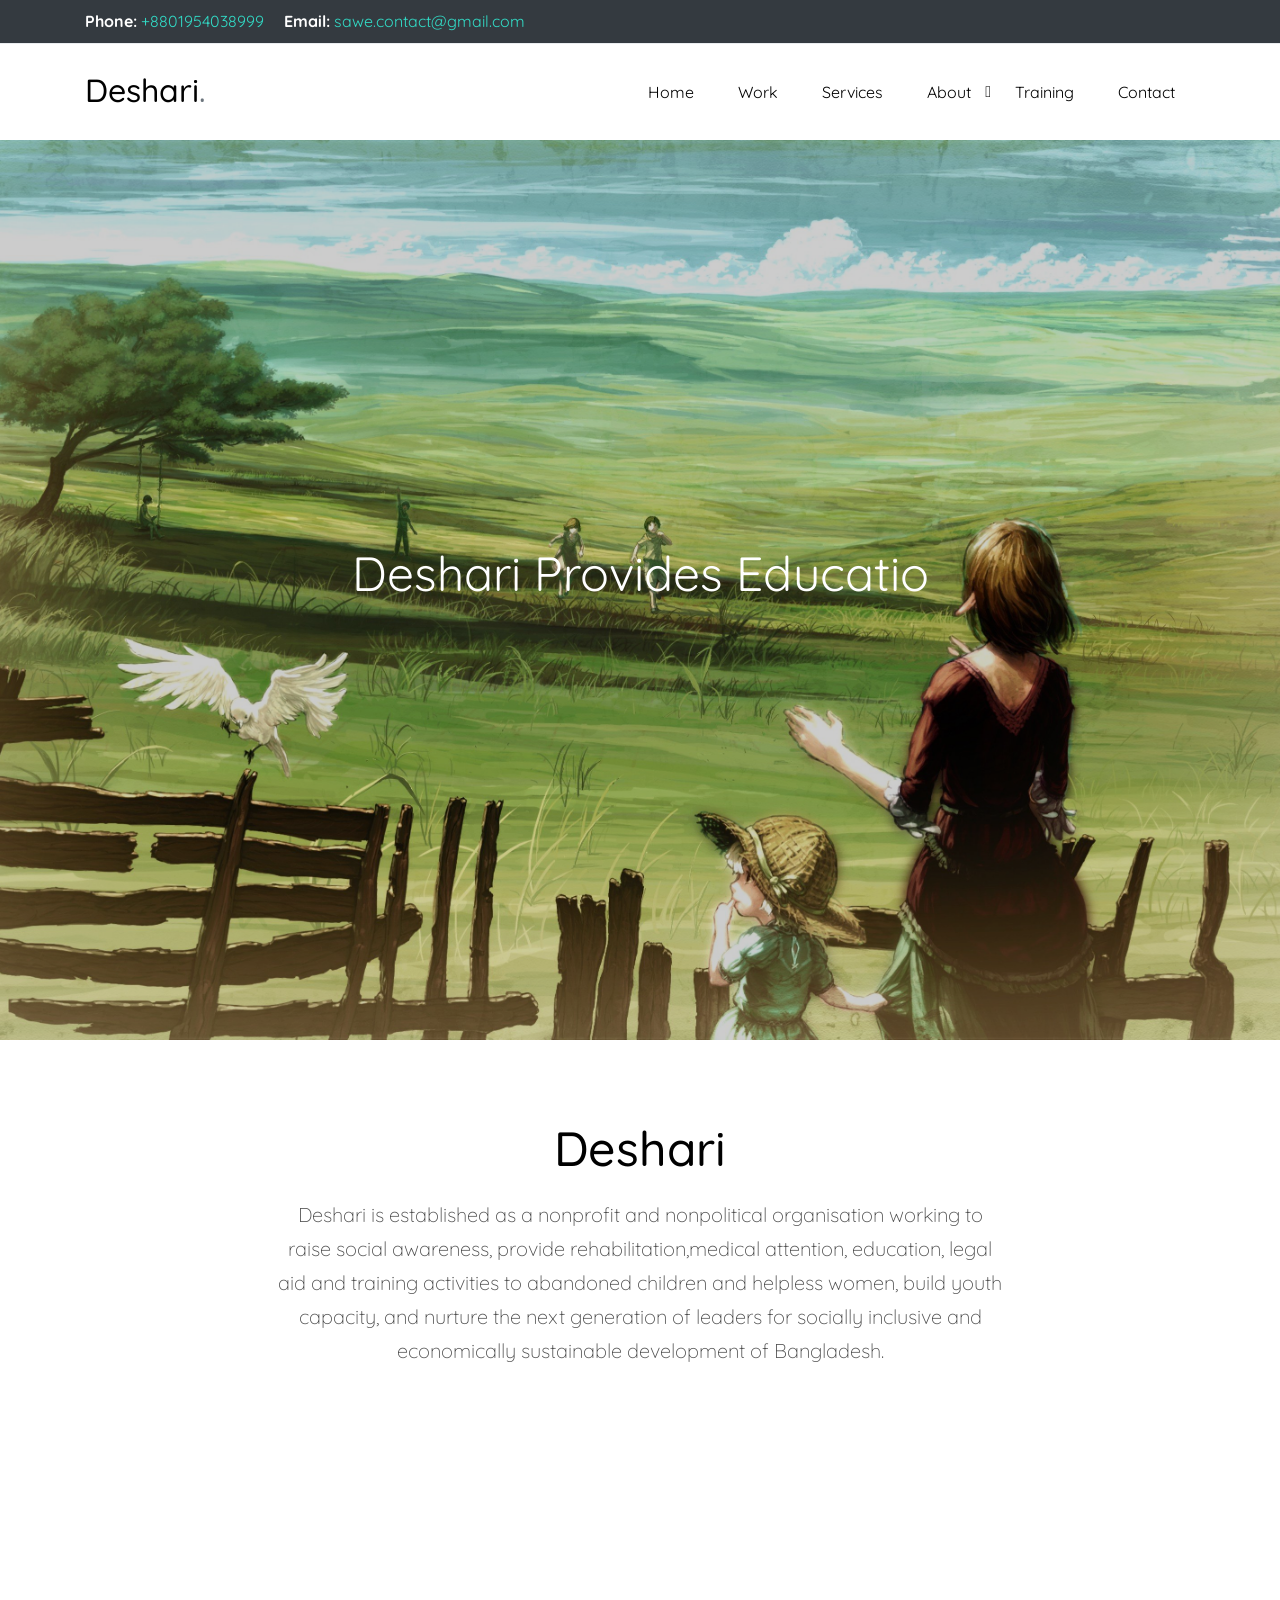
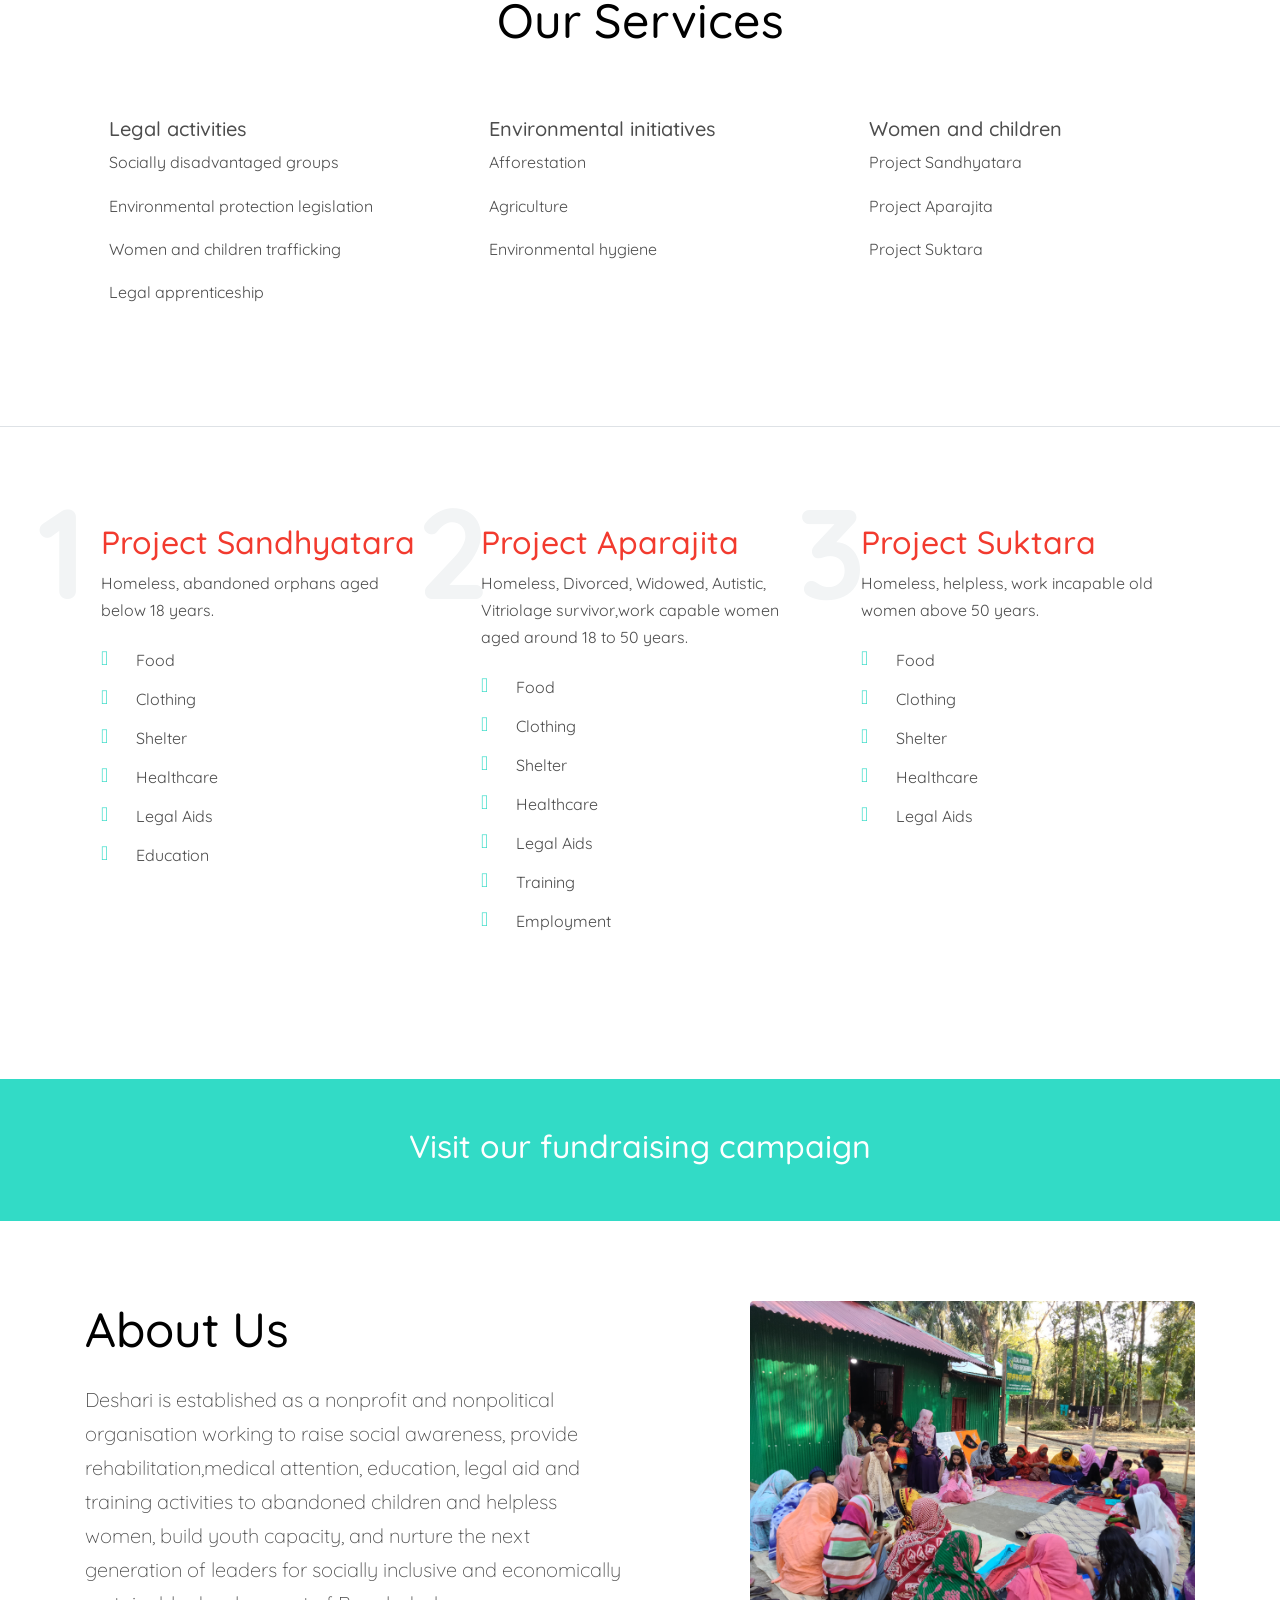
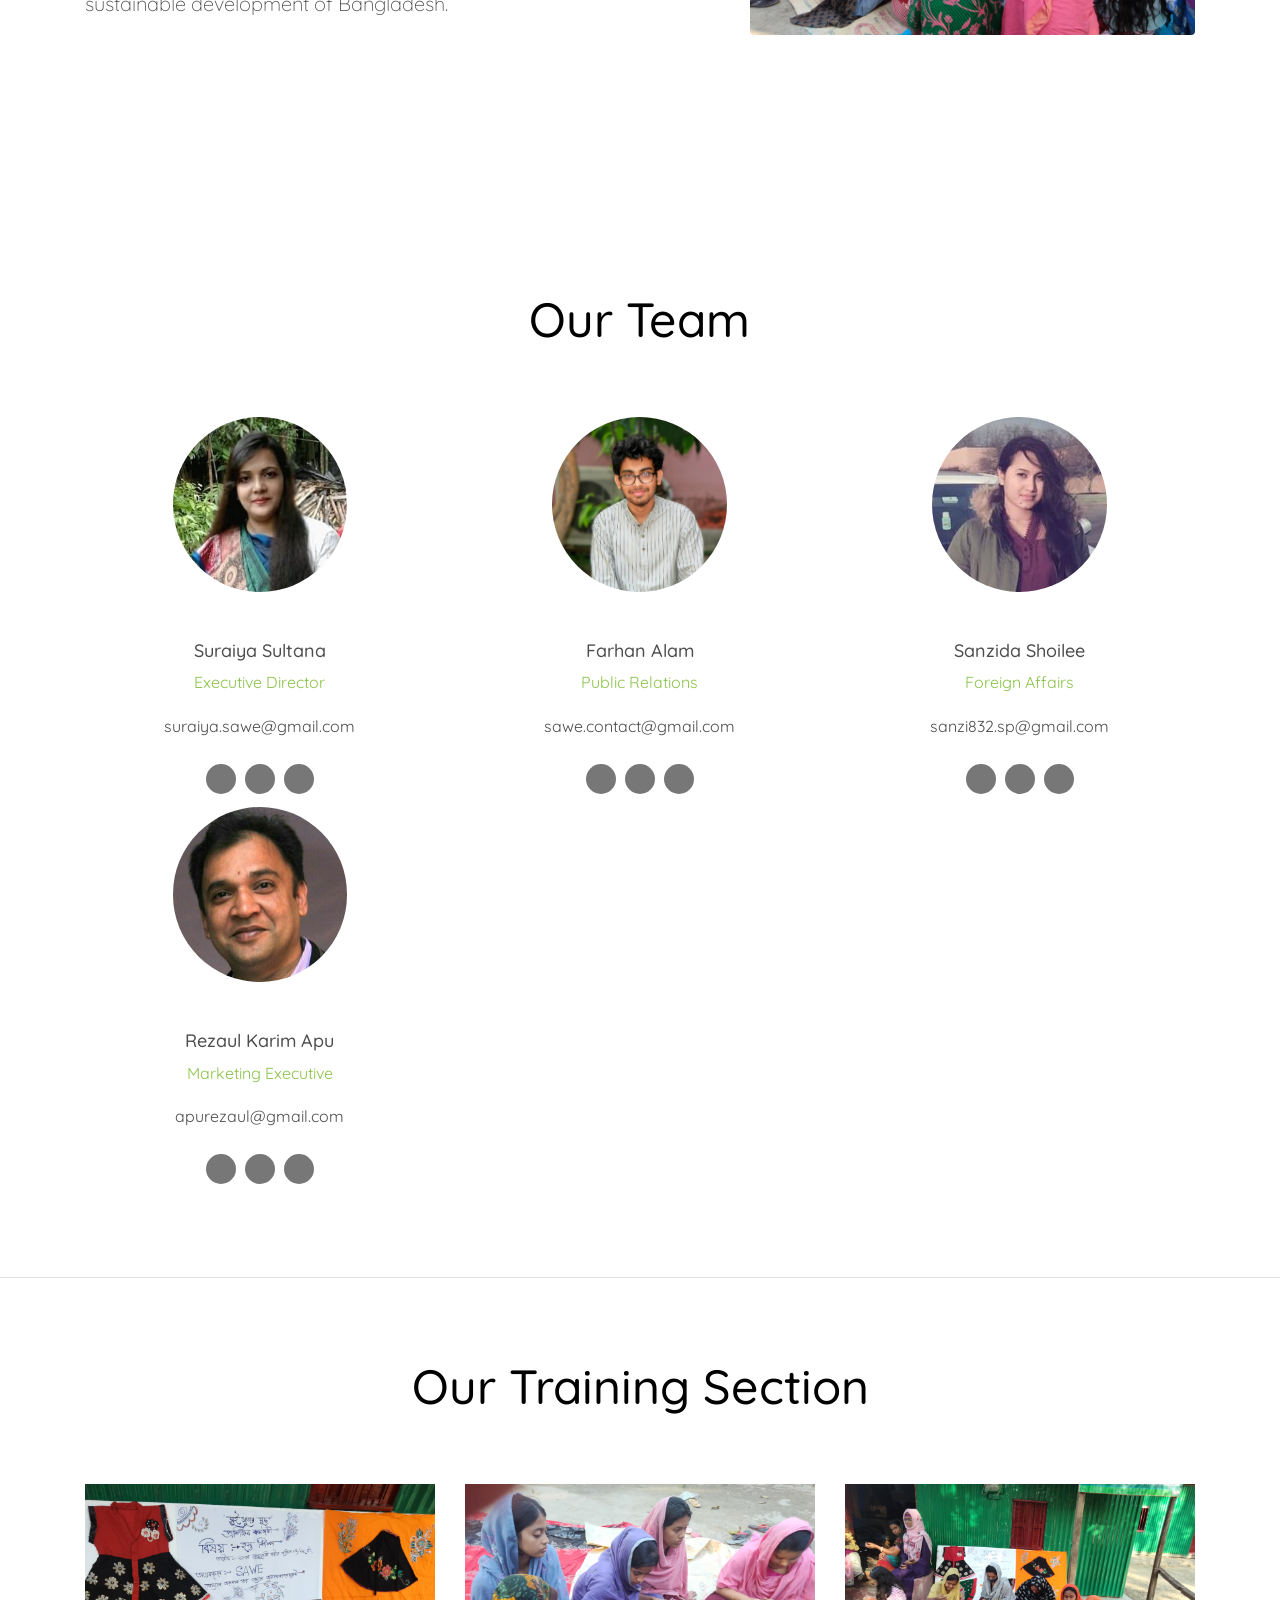
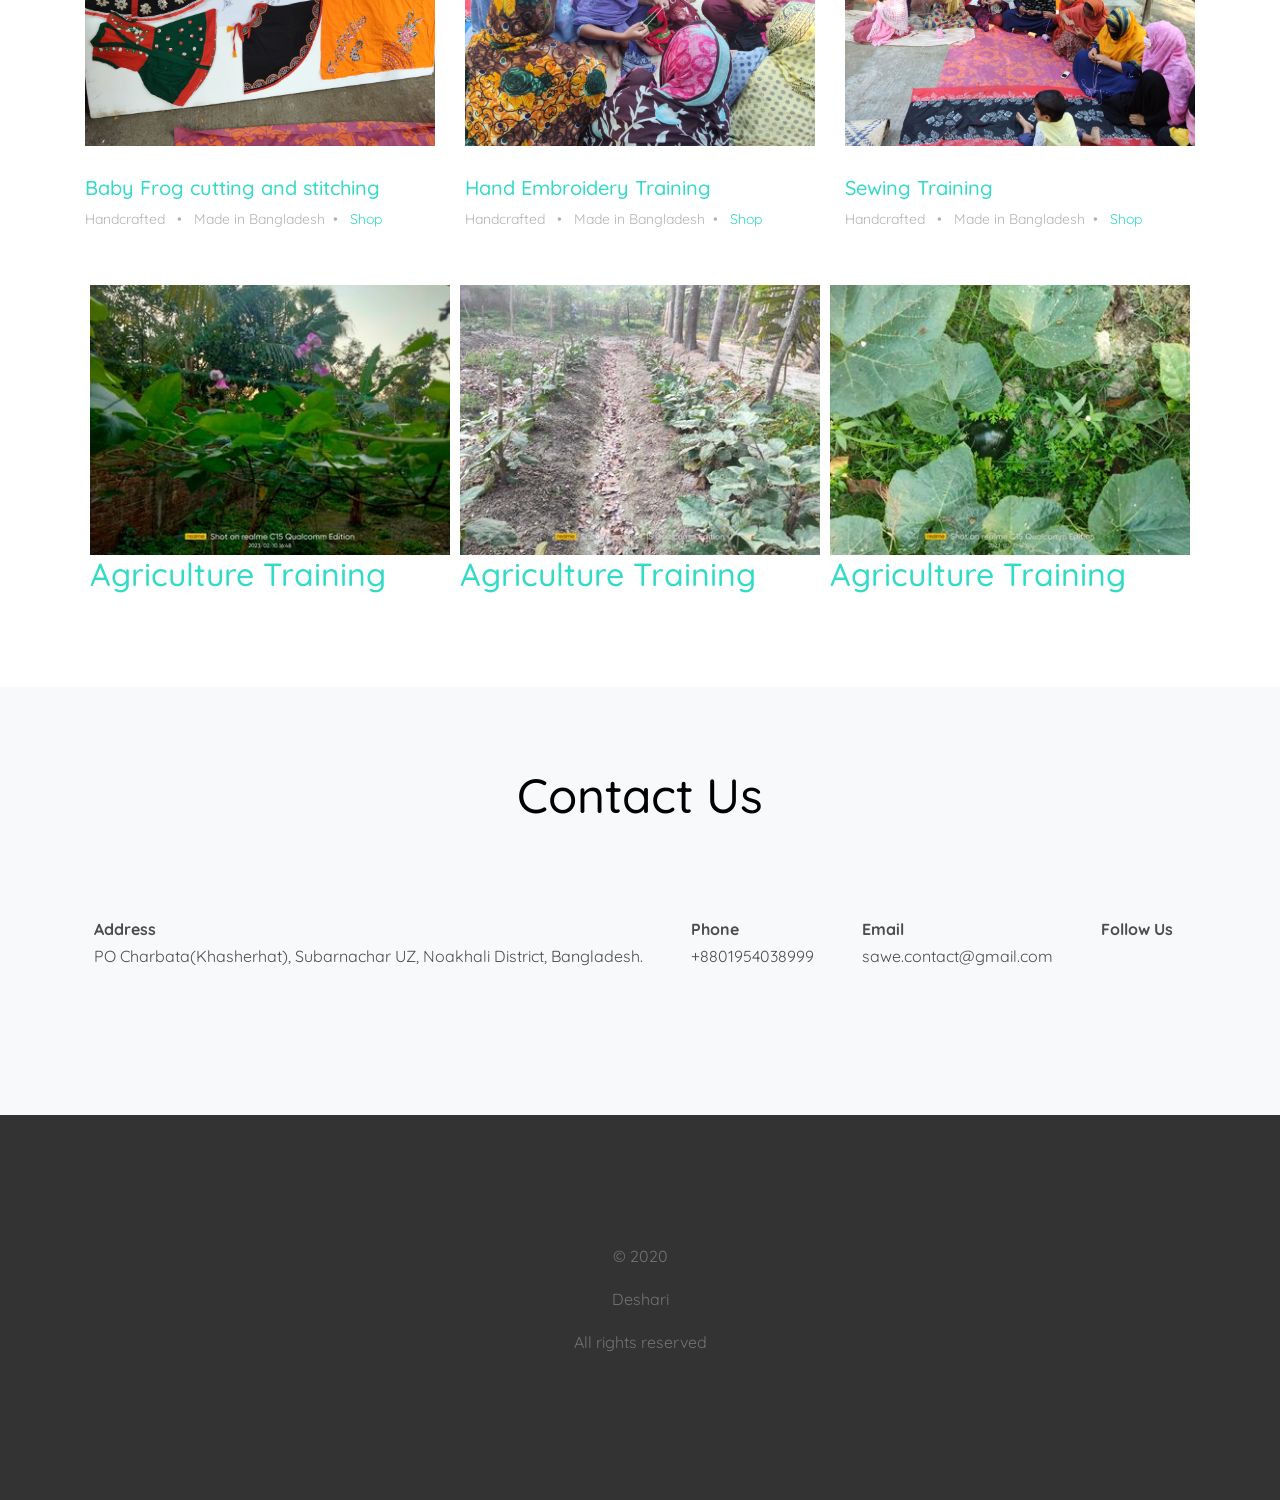
==== index.html @ 2289668e "Update index.html" ====
<!DOCTYPE html>
<html lang="en">

<head>
  <title>Deshari</title>

  <link rel="icon" href="Logo.png.jpg">


  <meta charset="utf-8">
  <meta name="viewport" content="width=device-width, initial-scale=1, shrink-to-fit=no">

  <link href="https://fonts.googleapis.com/css?family=Quicksand:300,400,500,700,900" rel="stylesheet">
  <link rel="stylesheet" href="fonts/icomoon/style.css">

  <link rel="stylesheet" href="css/bootstrap.min.css">
  <link rel="stylesheet" href="css/jquery-ui.css">
  <link rel="stylesheet" href="css/owl.carousel.min.css">
  <link rel="stylesheet" href="css/owl.theme.default.min.css">
  <link rel="stylesheet" href="css/owl.theme.default.min.css">

  <link rel="stylesheet" href="css/jquery.fancybox.min.css">

  <link rel="stylesheet" href="css/bootstrap-datepicker.css">

  <link rel="stylesheet" href="fonts/flaticon/font/flaticon.css">

  <link rel="stylesheet" href="css/aos.css">

  <link rel="stylesheet" href="css/style.css">

</head>

<body data-spy="scroll" data-target=".site-navbar-target" data-offset="300">

  <div class="site-wrap">

    <div class="site-mobile-menu site-navbar-target">
      <div class="site-mobile-menu-header">
        <div class="site-mobile-menu-close mt-3">
          <span class="icon-close2 js-menu-toggle"></span>
        </div>
      </div>
      <div class="site-mobile-menu-body"></div>
    </div>

    <div class="border-bottom top-bar py-2 bg-dark" id="home-section">
      <div class="container">
        <div class="row">
          <div class="col-md-6">
            <p class="mb-0">
              <span class="mr-3"><strong class="text-white">Phone:</strong> <a
                  href="#contact-section">+8801954038999</a></span>
              <span><strong class="text-white">Email:</strong> <a
                  href="#contact-section">sawe.contact@gmail.com</a></span>
            </p>
          </div>
          <div class="col-md-6">
            <ul class="social-media">
              <li><a href="https://www.facebook.com/sawebangladesh" class="p-2"><span class="icon-facebook"></span></a>
              </li>
              <li><a href="#" class="p-2"><span class="icon-linkedin"></span></a></li>
            </ul>
          </div>
        </div>
      </div>
    </div>

    <header class="site-navbar py-4 bg-white js-sticky-header site-navbar-target" role="banner">

      <div class="container">
        <div class="row align-items-center">

          <div class="col-11 col-xl-2">
            <h1 class="mb-0 site-logo"><a href="index.html" class="text-black h2 mb-0">Deshari<span
                  class="text-secondary">.</span> </a></h1>
          </div>
          <!-- nav bar -->

          <div class="col-12 col-md-10 d-none d-xl-block">
            <nav class="site-navigation position-relative text-right" role="navigation">

              <ul class="site-menu main-menu js-clone-nav mr-auto d-none d-lg-block">
                <li><a href="#home-section" class="nav-link">Home</a></li>
                <li><a href="#work-section" class="nav-link">Work</a></li>
                <li>
                  <a href="#services-section" class="nav-link">Services</a>
                </li>
                <li class="has-children">
                  <a href="#about-section" class="nav-link">About</a>
                  <ul class="dropdown">
                    <li><a href="#about-section">Specialties</a></li>
                    <li><a href="#team-section">Our Team</a></li>
                  </ul>
                </li>
                <li><a href="#product-section" class="nav-link">Training</a></li>
                <li><a href="#contact-section" class="nav-link">Contact</a></li>
              </ul>
            </nav>
          </div>
          <div class="d-inline-block d-xl-none ml-md-0 mr-auto py-3" style="position: relative; top: 3px;"><a href="#"
              class="site-menu-toggle js-menu-toggle text-black"><span class="icon-menu h3"></span></a></div>
        </div>
      </div>

    </header>


    <!-- cover -->
    <div class="site-blocks-cover overlay" style="background-image: url(images/hero_1.jpg);" data-aos="fade"
      data-stellar-background-ratio="0.5">
      <div class="container">
        <div class="row align-items-center justify-content-center text-center">

          <div class="col-md-12" data-aos="fade-up" data-aos-delay="400">

            <div class="row justify-content-center mb-4">
              <div class="col-md-8 text-center">
                <h1>Deshari Provides <span class="typed-words"></span></h1>
              </div>
            </div>

          </div>
        </div>
      </div>
    </div>
    <!-- work -->
    <section class="site-section" id="work-section">
      <div class="container">
        <div class="row mb-5 justify-content-center">
          <div class="col-md-8 text-center">
            <h2 class="text-black h1 site-section-heading text-center">Deshari</h2>
            <p class="lead">Deshari is established as a nonprofit and nonpolitical organisation working to raise social
              awareness, provide rehabilitation,medical attention, education, legal aid and training activities to
              abandoned children and helpless women,
              build youth capacity, and nurture the next generation of leaders for socially inclusive and
              economically sustainable development of Bangladesh.</p>
          </div>
        </div>
      </div>
    </section>

    <!-- services -->
    <section class="site-section border-bottom" id="services-section">
      <div class="container">
        <div class="row justify-content-center mb-5">
          <div class="col-md-8 text-center" data-aos="fade-up">
            <h2 class="text-black h1 site-section-heading text-center">Our Services</h2>
          </div>
        </div>
        <div class="row align-items-stretch">
          <div class="col-md-6 col-lg-4 mb-4 mb-lg-4" data-aos="fade-up">
            <div class="unit-4 d-flex">
              <div class="unit-4-icon mr-4"><span class="text-success icon-gavel"></span></div>
              <div>
                <h3>Legal activities</h3>
                <p>Socially disadvantaged groups</p>
                <p>Environmental protection legislation</p>
                <p>Women and children trafficking</p>
                <p>Legal apprenticeship</p>
              </div>
            </div>
          </div>
          <div class="col-md-6 col-lg-4 mb-4 mb-lg-4" data-aos="fade-up" data-aos-delay="100">
            <div class="unit-4 d-flex">
              <div class="unit-4-icon mr-4"><span class="text-primary icon-globe"></span></div>
              <div>
                <h3>Environmental initiatives</h3>
                <p>Afforestation</p>
                <p>Agriculture</p>
                <p>Environmental hygiene</p>
              </div>
            </div>
          </div>
          <div class="col-md-6 col-lg-4 mb-4 mb-lg-4" data-aos="fade-up" data-aos-delay="200">
            <div class="unit-4 d-flex">
              <div class="unit-4-icon mr-4"><span class="text-danger icon-female"></span></div>
              <div>
                <h3>Women and children</h3>
                <p>Project Sandhyatara</p>
                <p>Project Aparajita</p>
                <p>Project Suktara</p>
              </div>
            </div>
          </div>
        </div>
      </div>
    </section>
    <section class="site-section">
      <div class="container">
        <div class="row">
          <div class="col-md-6 col-lg-4">
            <div class="p-3 box-with-humber">
              <div class="number-behind">1</div>
              <h2 class="text-danger">Project Sandhyatara</h2>
              <p class="mb-4">Homeless, abandoned orphans aged below 18 years.</p>
              <ul class="list-unstyled ul-check primary">
                <li>Food</li>
                <li>Clothing</li>
                <li>Shelter</li>
                <li>Healthcare</li>
                <li>Legal Aids</li>
                <li>Education</li>
              </ul>
            </div>
          </div>

          <div class="col-md-6 col-lg-4">
            <div class="p-3 box-with-humber">
              <div class="number-behind">2</div>
              <h2 class="text-danger">Project Aparajita</h2>
              <p class="mb-4">Homeless, Divorced, Widowed, Autistic, Vitriolage survivor,work capable women aged around
                18 to 50 years.
              </p>
              <ul class="list-unstyled ul-check primary">
                <li>Food</li>
                <li>Clothing</li>
                <li>Shelter</li>
                <li>Healthcare</li>
                <li>Legal Aids</li>
                <li>Training</li>
                <li>Employment</li>
              </ul>
            </div>
          </div>

          <div class="col-md-6 col-lg-4">
            <div class="p-3 box-with-humber">
              <div class="number-behind">3</div>
              <h2 class="text-danger">Project Suktara</h2>
              <p class="mb-4">Homeless, helpless, work incapable old women above 50 years.</p>
              <ul class="list-unstyled ul-check primary">
                <li>Food</li>
                <li>Clothing</li>
                <li>Shelter</li>
                <li>Healthcare</li>
                <li>Legal Aids</li>
              </ul>
            </div>
          </div>
        </div>
      </div>
    </section>
    <a href="" class="bg-primary py-5 d-block">
      <div class="container">
        <div class="row justify-content-center">
          <div class="col-md10">
            <h2 class="text-white">Visit our fundraising campaign</h2>
          </div>
        </div>
      </div>
    </a>
    <div class="site-section" id="about-section">
      <div class="container">
        <div class="row mb-5">

          <div class="col-md-5 ml-auto mb-5 order-md-2" data-aos="fade">
            <img src="images/about_1.jpg" alt="Image" class="img-fluid rounded">
          </div>
          <div class="col-md-6 order-md-1" data-aos="fade">

            <div class="row">

              <div class="col-12">
                <div class="text-left pb-1">
                  <h2 class="text-black h1 site-section-heading">About Us</h2>
                </div>
              </div>
              <div class="col-12 mb-4">
                <p class="lead">Deshari is established as a nonprofit and nonpolitical organisation working to raise social
                  awareness, provide rehabilitation,medical attention, education, legal aid and training activities to
                  abandoned children and helpless women,
                  build youth capacity, and nurture the next generation of leaders for socially inclusive and
                  economically sustainable development of Bangladesh.</p>
              </div>
            </div>
          </div>
        </div>
      </div>
    </div>


    <div class="site-section border-bottom" id="team-section">
      <div class="container">
        <div class="row justify-content-center mb-5">
          <div class="col-md-7 text-center">
            <h2 class="text-black h1 site-section-heading">Our Team</h2>
          </div>
        </div>
        <div class="row">
          <div class="col-md-6 col-lg-4 mb-5 mb-lg-0" data-aos="fade" data-aos-delay="100">
            <div class="person text-center">
              <img src="images/team/suraiya.jpg" alt="Image" class="img-fluid rounded-circle w-50 mb-5">
              <h3>Suraiya Sultana</h3>
              <p class="position text-success">Executive Director</p>
              <p class="mb-4">suraiya.sawe@gmail.com</p>
              <ul class="ul-social-circle">
                <li><a href="https://www.facebook.com/suraiya.sultana.3133719/"><span
                      class="text-info icon-facebook"></span></a>
                </li>
                <li><a href="#"><span class="icon-twitter"></span></a></li>
                <li><a href="#"><span class="icon-linkedin"></span></a></li>
              </ul>
            </div>
          </div>

          <div class="col-md-6 col-lg-4 mb-5 mb-lg-0" data-aos="fade" data-aos-delay="200">
            <div class="person text-center">
              <img src="images/team/farhan.jpg" alt="Image" class="img-fluid rounded-circle w-50 mb-5">
              <h3>Farhan Alam</h3>
              <p class="position text-success">Public Relations</p>
              <p class="mb-4">sawe.contact@gmail.com</p>
              <ul class="ul-social-circle">
                <li><a href="https://www.facebook.com/Farhan.alam.5897"><span
                      class="text-info icon-facebook"></span></a></li>
                <li><a href="https://github.com/Farhan5897"><span class="text-info icon-github"></span></a></li>
                <li><a href="https://www.linkedin.com/in/farhan-alam-941016159/"><span
                      class="text-info icon-linkedin"></span></a>
                </li>
              </ul>
            </div>
          </div>

          <div class="col-md-6 col-lg-4 mb-5 mb-lg-0" data-aos="fade" data-aos-delay="300">
            <div class="person text-center">
              <img src="images/team/shoilee.jpg" alt="Image" class="img-fluid rounded-circle w-50 mb-5">
              <h3>Sanzida Shoilee</h3>
              <p class="position text-success">Foreign Affairs</p>
              <p class="mb-4">sanzi832.sp@gmail.com</p>
              <ul class="ul-social-circle">
                <li><a href="https://www.facebook.com/sanzida.shoilee/"><span
                      class="text-info icon-facebook"></span></a></li>
                <li><a href="#"><span class="icon-twitter"></span></a></li>
                <li><a href="#"><span class="icon-linkedin"></span></a></li>
              </ul>
            </div>
          </div>



          <div class="col-md-6 col-lg-4 mb-5 mb-lg-0" data-aos="fade" data-aos-delay="400">
            <div class="person text-center">
              <img src="images/team/apu.jpg" alt="Image" class="img-fluid rounded-circle w-50 mb-5">
              <h3>Rezaul Karim Apu</h3>
              <p class="position text-success">Marketing Executive</p>
              <p class="mb-4">apurezaul@gmail.com</p>
              <ul class="ul-social-circle">
                <li><a href=""><span class="icon-facebook"></span></a></li>
                <li><a href="#"><span class="icon-twitter"></span></a></li>
                <li><a href="#"><span class="icon-linkedin"></span></a></li>
              </ul>
            </div>
          </div>

        </div>
      </div>
    </div>
    <section class="site-section" id="product-section">
      <div class="container">
        <div class="row justify-content-center mb-5">
          <div class="col-md-8 text-center">
            <h2 class="text-black h1 site-section-heading text-center">Our Training Section</h2>
          </div>
        </div>

        <div class="row">
          <div class="col-md-6 col-lg-4 mb-4 mb-lg-4">
            <div class="h-entry">
              <a href="https://www.facebook.com/Aparajita.sawe"><img src="images/img_1.jpg" alt="Image"
                  class="img-fluid"></a>
              <h2 class="font-size-regular"><a href="single.html">Baby Frog cutting and stitching</a></h2>
              <div class="meta mb-4">Handcrafted <span class="mx-2">&bullet;</span> Made in Bangladesh<span
                  class="mx-2">&bullet;</span> <a href="https://www.facebook.com/Aparajita.sawe">Shop</a></div>
            </div>
          </div>
          <div class="col-md-6 col-lg-4 mb-4 mb-lg-4">
            <div class="h-entry">
              <a href="https://www.facebook.com/Aparajita.sawe"><img src="images/img_2.jpg" alt="Image"
                  class="img-fluid"></a>
              <h2 class="font-size-regular"><a href="single.html">Hand Embroidery Training</a></h2>
              <div class="meta mb-4">Handcrafted <span class="mx-2">&bullet;</span> Made in Bangladesh<span
                  class="mx-2">&bullet;</span> <a href="https://www.facebook.com/Aparajita.sawe">Shop</a>
              </div>
            </div>
          </div>
          <div class="col-md-6 col-lg-4 mb-4 mb-lg-4">
            <div class="h-entry">
              <a href="https://www.facebook.com/Aparajita.sawe"><img src="images/img_3.jpg" alt="Image"
                  class="img-fluid"></a>
              <h2 class="font-size-regular"><a href="single.html">Sewing Training</a></h2>
              <div class="meta mb-4">Handcrafted <span class="mx-2">&bullet;</span> Made in Bangladesh<span
                  class="mx-2">&bullet;</span> <a href="https://www.facebook.com/Aparajita.sawe">Shop</a>
              </div>
            </div>
          </div>
        </div>
        <div class="clearfix">
          <div class="img-container">
          <img src="images/img_4.jpg" alt="Italy" style="width:100%">
          <h2 class="font-size-regular"><a href="single.html">Agriculture Training</a></h2>
          
        </div>
          <div class="img-container">
          <img src="images/img_5.jpg" alt="Forest" style="width:100%">
          <h2 class="font-size-regular"><a href="single.html">Agriculture Training</a></h2>
          </div>
          <div class="img-container">
          <img src="images/img_6.jpg" alt="Mountains" style="width:100%">
          <h2 class="font-size-regular"><a href="single.html">Agriculture Training</a></h2>
          </div>
        </div>
        </div>
      </div>
    </section>




    <section class="site-section bg-light" id="contact-section">
      <div class="container">
        <div class="row mb-5">
          <div class="col-12 text-center">
            <h2 class="text-black h1 site-section-heading">Contact Us</h2>
          </div>
        </div>
        <div class="row">

          <div class="p-4 mb-3">
            <p class="mb-0 font-weight-bold">Address</p>
            <p class="mb-4">PO Charbata(Khasherhat), Subarnachar UZ, Noakhali District, Bangladesh.
            </p>
          </div>
          <div class="p-4 mb-3">
            <p class="mb-0 font-weight-bold">Phone</p>
            <p class="mb-4">+8801954038999</p>
          </div>
          <div class="p-4 mb-3">
            <p class="mb-0 font-weight-bold">Email</p>
            <p class="mb-0">sawe.contact@gmail.com</p>
          </div>
          <div class="p-4 mb-3">
            <p class="mb-0 font-weight-bold">Follow Us</p>
            <a href="https://www.facebook.com/sawebangladesh" class="pl-0 pr-3"><span class="icon-facebook"></span></a>
            <a href="#" class="pl-3 pr-3"><span class="icon-linkedin"></span></a>
          </div>

        </div>
      </div>
    </section>

    <!-- footer -->

    <footer class="site-footer">
      <div class="container">
        <div class="text-center">
          <p>© 2020</p>
          <p>Deshari</p>
          <p> All rights reserved</p>
        </div>
      </div>
    </footer>

  </div>
  <!-- .site-wrap -->

  <script src="js/jquery-3.3.1.min.js"></script>
  <script src="js/jquery-migrate-3.0.1.min.js"></script>
  <script src="js/jquery-ui.js"></script>
  <script src="js/popper.min.js"></script>
  <script src="js/bootstrap.min.js"></script>
  <script src="js/owl.carousel.min.js"></script>
  <script src="js/jquery.stellar.min.js"></script>
  <script src="js/jquery.countdown.min.js"></script>
  <script src="js/bootstrap-datepicker.min.js"></script>
  <script src="js/jquery.easing.1.3.js"></script>
  <script src="js/aos.js"></script>
  <script src="js/jquery.fancybox.min.js"></script>
  <script src="js/jquery.sticky.js"></script>

  <script src="js/typed.js"></script>
  <script>
    var typed = new Typed('.typed-words', {
      strings: ["Education For Children", "Employment For Women", "Shelter For Elderly"],
      typeSpeed: 100,
      backSpeed: 100,
      backDelay: 2000,
      startDelay: 1000,
      loop: true,
      showCursor: false
    });
  </script>

  <script src="js/main.js"></script>



</body>

</html>
---- css/style.css ----
/* Base */
body {
  line-height: 1.7;
  color: #4d4d4d;
  font-weight: 400;
  font-size: 1rem; }

::-moz-selection {
  background: #000;
  color: #fff; }

::selection {
  background: #000;
  color: #fff; }

a {
  -webkit-transition: .3s all ease;
  -o-transition: .3s all ease;
  transition: .3s all ease; }
  a:hover {
    text-decoration: none; }

h1, h2, h3, h4, h5,
.h1, .h2, .h3, .h4, .h5 {
  font-family: "Quicksand", -apple-system, BlinkMacSystemFont, "Segoe UI", Roboto, "Helvetica Neue", Arial, sans-serif, "Apple Color Emoji", "Segoe UI Emoji", "Segoe UI Symbol", "Noto Color Emoji"; }

.border-2 {
  border-width: 2px; }

.text-black {
  color: #000 !important; }

.bg-black {
  background: #000 !important; }

.color-black-opacity-5 {
  color: rgba(0, 0, 0, 0.5); }

.color-white-opacity-5 {
  color: rgba(255, 255, 255, 0.5); }

.site-wrap:before {
  display: none;
  -webkit-transition: .3s all ease-in-out;
  -o-transition: .3s all ease-in-out;
  transition: .3s all ease-in-out;
  background: rgba(0, 0, 0, 0.6);
  content: "";
  position: absolute;
  z-index: 2000;
  top: 0;
  left: 0;
  right: 0;
  bottom: 0;
  opacity: 0;
  visibility: hidden; }

.offcanvas-menu .site-wrap {
  height: 100%;
  width: 100%;
  z-index: 2; }
  .offcanvas-menu .site-wrap:before {
    opacity: 1;
    visibility: visible; }

.btn {
  border-radius: 30px; }
  .btn:hover, .btn:active, .btn:focus {
    outline: none;
    -webkit-box-shadow: none !important;
    box-shadow: none !important; }
  .btn.btn-black {
    color: #fff;
    background-color: #000; }
    .btn.btn-black:hover {
      color: #000;
      background-color: #fff; }
  .btn.btn-outline-white {
    border: 2px solid #fff; }
    .btn.btn-outline-white:hover {
      background: #fff;
      color: #32dbc6 !important; }
  .btn.btn-md {
    padding: 15px 30px;
    font-size: 12px;
    text-transform: uppercase;
    letter-spacing: .1em; }

.line-height-1 {
  line-height: 1 !important; }

.bg-black {
  background: #000; }

.form-control {
  height: 43px;
  border-radius: 30px;
  font-family: "Quicksand", -apple-system, BlinkMacSystemFont, "Segoe UI", Roboto, "Helvetica Neue", Arial, sans-serif, "Apple Color Emoji", "Segoe UI Emoji", "Segoe UI Symbol", "Noto Color Emoji"; }
  .form-control:active, .form-control:focus {
    border-color: #32dbc6; }
  .form-control:hover, .form-control:active, .form-control:focus {
    -webkit-box-shadow: none !important;
    box-shadow: none !important; }

.site-section {
  padding: 2.5em 0; }
  @media (min-width: 768px) {
    .site-section {
      padding: 5em 0; } }
  .site-section.site-section-sm {
    padding: 4em 0; }

.site-section-heading {
  padding-bottom: 20px;
  margin-bottom: 0px;
  position: relative;
  font-size: 2.5rem; }
  @media (min-width: 768px) {
    .site-section-heading {
      font-size: 3rem; } }

.border-top {
  border-top: 1px solid #edf0f5 !important; }

.site-footer {
  padding: 4em 0;
  background: #333333; }
  @media (min-width: 768px) {
    .site-footer {
      padding: 8em 0; } }
  .site-footer .border-top {
    border-top: 1px solid rgba(255, 255, 255, 0.1) !important; }
  .site-footer p {
    color: #737373; }
  .site-footer h2, .site-footer h3, .site-footer h4, .site-footer h5 {
    color: #fff; }
  .site-footer a {
    color: #999999; }
    .site-footer a:hover {
      color: white; }
  .site-footer ul li {
    margin-bottom: 10px; }
  .site-footer .footer-heading {
    font-size: 16px;
    color: #fff; }

.bg-text-line {
  display: inline;
  background: #000;
  -webkit-box-shadow: 20px 0 0 #000, -20px 0 0 #000;
  box-shadow: 20px 0 0 #000, -20px 0 0 #000; }

.text-white-opacity-05 {
  color: rgba(255, 255, 255, 0.5); }

.text-black-opacity-05 {
  color: rgba(0, 0, 0, 0.5); }

.hover-bg-enlarge {
  overflow: hidden;
  position: relative; }
  @media (max-width: 991.98px) {
    .hover-bg-enlarge {
      height: auto !important; } }
  .hover-bg-enlarge > div {
    -webkit-transform: scale(1);
    -ms-transform: scale(1);
    transform: scale(1);
    -webkit-transition: .8s all ease-in-out;
    -o-transition: .8s all ease-in-out;
    transition: .8s all ease-in-out; }
  .hover-bg-enlarge:hover > div, .hover-bg-enlarge:focus > div, .hover-bg-enlarge:active > div {
    -webkit-transform: scale(1.2);
    -ms-transform: scale(1.2);
    transform: scale(1.2); }
  @media (max-width: 991.98px) {
    .hover-bg-enlarge .bg-image-md-height {
      height: 300px !important; } }

.bg-image {
  background-size: cover;
  background-position: center center;
  background-repeat: no-repeat;
  background-attachment: fixed; }
  .bg-image.overlay {
    position: relative; }
    .bg-image.overlay:after {
      position: absolute;
      content: "";
      top: 0;
      left: 0;
      right: 0;
      bottom: 0;
      z-index: 0;
      width: 100%;
      background: rgba(0, 0, 0, 0.7); }
  .bg-image > .container {
    position: relative;
    z-index: 1; }

@media (max-width: 991.98px) {
  .img-md-fluid {
    max-width: 100%; } }

@media (max-width: 991.98px) {
  .display-1, .display-3 {
    font-size: 3rem; } }

.play-single-big {
  width: 90px;
  height: 90px;
  display: inline-block;
  border: 2px solid #fff;
  color: #fff !important;
  border-radius: 50%;
  position: relative;
  -webkit-transition: .3s all ease-in-out;
  -o-transition: .3s all ease-in-out;
  transition: .3s all ease-in-out; }
  .play-single-big > span {
    font-size: 50px;
    position: absolute;
    top: 50%;
    left: 50%;
    -webkit-transform: translate(-40%, -50%);
    -ms-transform: translate(-40%, -50%);
    transform: translate(-40%, -50%); }
  .play-single-big:hover {
    width: 120px;
    height: 120px; }

.overlap-to-top {
  margin-top: -150px; }

.ul-check {
  margin-bottom: 50px; }
  .ul-check li {
    position: relative;
    padding-left: 35px;
    margin-bottom: 15px;
    line-height: 1.5; }
    .ul-check li:before {
      left: 0;
      font-size: 20px;
      top: -.3rem;
      font-family: "icomoon";
      content: "\e5ca";
      position: absolute; }
  .ul-check.white li:before {
    color: #fff; }
  .ul-check.success li:before {
    color: #8bc34a; }
  .ul-check.primary li:before {
    color: #32dbc6; }

.select-wrap, .wrap-icon {
  position: relative; }
  .select-wrap .icon, .wrap-icon .icon {
    position: absolute;
    right: 10px;
    top: 50%;
    -webkit-transform: translateY(-50%);
    -ms-transform: translateY(-50%);
    transform: translateY(-50%);
    font-size: 22px; }
  .select-wrap select, .wrap-icon select {
    -webkit-appearance: none;
    -moz-appearance: none;
    appearance: none;
    width: 100%; }

.top-bar {
  border-bottom: 1px solid #e9ecef !important; }

/* Navbar */
.site-navbar {
  margin-bottom: 0px;
  z-index: 1999;
  position: relative;
  width: 100%;
  background: #fff; }
  .site-navbar .site-logo {
    position: relative;
    left: 0;
    top: -5px; }
  .site-navbar .site-navigation.border-bottom {
    border-bottom: 1px solid #f3f3f4 !important; }
  .site-navbar .site-navigation .site-menu {
    margin-bottom: 0; }
    .site-navbar .site-navigation .site-menu .active {
      color: #32dbc6;
      display: inline-block;
      padding: 5px 20px; }
    .site-navbar .site-navigation .site-menu a {
      text-decoration: none !important;
      display: inline-block; }
    .site-navbar .site-navigation .site-menu > li {
      display: inline-block; }
      .site-navbar .site-navigation .site-menu > li > a {
        padding: 5px 20px;
        color: #000;
        display: inline-block;
        text-decoration: none !important; }
        .site-navbar .site-navigation .site-menu > li > a:hover {
          color: #32dbc6; }
    .site-navbar .site-navigation .site-menu .has-children {
      position: relative; }
      .site-navbar .site-navigation .site-menu .has-children > a {
        position: relative;
        padding-right: 20px; }
        .site-navbar .site-navigation .site-menu .has-children > a:before {
          position: absolute;
          content: "\e313";
          font-size: 16px;
          top: 50%;
          right: 0;
          -webkit-transform: translateY(-50%);
          -ms-transform: translateY(-50%);
          transform: translateY(-50%);
          font-family: 'icomoon'; }
      .site-navbar .site-navigation .site-menu .has-children .dropdown {
        visibility: hidden;
        opacity: 0;
        top: 100%;
        position: absolute;
        text-align: left;
        border-top: 2px solid #32dbc6;
        -webkit-box-shadow: 0 2px 10px -2px rgba(0, 0, 0, 0.1);
        box-shadow: 0 2px 10px -2px rgba(0, 0, 0, 0.1);
        border-left: 1px solid #edf0f5;
        border-right: 1px solid #edf0f5;
        border-bottom: 1px solid #edf0f5;
        padding: 0px 0;
        margin-top: 20px;
        margin-left: 0px;
        background: #fff;
        -webkit-transition: 0.2s 0s;
        -o-transition: 0.2s 0s;
        transition: 0.2s 0s; }
        .site-navbar .site-navigation .site-menu .has-children .dropdown.arrow-top {
          position: absolute; }
          .site-navbar .site-navigation .site-menu .has-children .dropdown.arrow-top:before {
            bottom: 100%;
            left: 20%;
            border: solid transparent;
            content: " ";
            height: 0;
            width: 0;
            position: absolute;
            pointer-events: none; }
          .site-navbar .site-navigation .site-menu .has-children .dropdown.arrow-top:before {
            border-color: rgba(136, 183, 213, 0);
            border-bottom-color: #fff;
            border-width: 10px;
            margin-left: -10px; }
        .site-navbar .site-navigation .site-menu .has-children .dropdown a {
          text-transform: none;
          letter-spacing: normal;
          -webkit-transition: 0s all;
          -o-transition: 0s all;
          transition: 0s all;
          color: #343a40; }
        .site-navbar .site-navigation .site-menu .has-children .dropdown .active > a {
          color: #32dbc6 !important; }
        .site-navbar .site-navigation .site-menu .has-children .dropdown > li {
          list-style: none;
          padding: 0;
          margin: 0;
          min-width: 200px; }
          .site-navbar .site-navigation .site-menu .has-children .dropdown > li > a {
            padding: 9px 20px;
            display: block; }
            .site-navbar .site-navigation .site-menu .has-children .dropdown > li > a:hover {
              background: #f4f5f9;
              color: #25262a; }
          .site-navbar .site-navigation .site-menu .has-children .dropdown > li.has-children > a:before {
            content: "\e315";
            right: 20px; }
          .site-navbar .site-navigation .site-menu .has-children .dropdown > li.has-children > .dropdown, .site-navbar .site-navigation .site-menu .has-children .dropdown > li.has-children > ul {
            left: 100%;
            top: 0; }
          .site-navbar .site-navigation .site-menu .has-children .dropdown > li.has-children:hover > a, .site-navbar .site-navigation .site-menu .has-children .dropdown > li.has-children:active > a, .site-navbar .site-navigation .site-menu .has-children .dropdown > li.has-children:focus > a {
            background: #f4f5f9;
            color: #25262a; }
      .site-navbar .site-navigation .site-menu .has-children:hover > a, .site-navbar .site-navigation .site-menu .has-children:focus > a, .site-navbar .site-navigation .site-menu .has-children:active > a {
        color: #32dbc6; }
      .site-navbar .site-navigation .site-menu .has-children:hover, .site-navbar .site-navigation .site-menu .has-children:focus, .site-navbar .site-navigation .site-menu .has-children:active {
        cursor: pointer; }
        .site-navbar .site-navigation .site-menu .has-children:hover > .dropdown, .site-navbar .site-navigation .site-menu .has-children:focus > .dropdown, .site-navbar .site-navigation .site-menu .has-children:active > .dropdown {
          -webkit-transition-delay: 0s;
          -o-transition-delay: 0s;
          transition-delay: 0s;
          margin-top: 0px;
          visibility: visible;
          opacity: 1; }

.site-mobile-menu {
  width: 300px;
  position: fixed;
  right: 0;
  z-index: 2000;
  padding-top: 20px;
  background: #fff;
  height: calc(100vh);
  -webkit-transform: translateX(110%);
  -ms-transform: translateX(110%);
  transform: translateX(110%);
  -webkit-box-shadow: -10px 0 20px -10px rgba(0, 0, 0, 0.1);
  box-shadow: -10px 0 20px -10px rgba(0, 0, 0, 0.1);
  -webkit-transition: .3s all ease-in-out;
  -o-transition: .3s all ease-in-out;
  transition: .3s all ease-in-out; }
  .offcanvas-menu .site-mobile-menu {
    -webkit-transform: translateX(0%);
    -ms-transform: translateX(0%);
    transform: translateX(0%); }
  .site-mobile-menu .site-mobile-menu-header {
    width: 100%;
    float: left;
    padding-left: 20px;
    padding-right: 20px; }
    .site-mobile-menu .site-mobile-menu-header .site-mobile-menu-close {
      float: right;
      margin-top: 8px; }
      .site-mobile-menu .site-mobile-menu-header .site-mobile-menu-close span {
        font-size: 30px;
        display: inline-block;
        padding-left: 10px;
        padding-right: 0px;
        line-height: 1;
        cursor: pointer;
        -webkit-transition: .3s all ease;
        -o-transition: .3s all ease;
        transition: .3s all ease; }
        .site-mobile-menu .site-mobile-menu-header .site-mobile-menu-close span:hover {
          color: #25262a; }
    .site-mobile-menu .site-mobile-menu-header .site-mobile-menu-logo {
      float: left;
      margin-top: 10px;
      margin-left: 0px; }
      .site-mobile-menu .site-mobile-menu-header .site-mobile-menu-logo a {
        display: inline-block;
        text-transform: uppercase; }
        .site-mobile-menu .site-mobile-menu-header .site-mobile-menu-logo a img {
          max-width: 70px; }
        .site-mobile-menu .site-mobile-menu-header .site-mobile-menu-logo a:hover {
          text-decoration: none; }
  .site-mobile-menu .site-mobile-menu-body {
    overflow-y: scroll;
    -webkit-overflow-scrolling: touch;
    position: relative;
    padding: 0 20px 20px 20px;
    height: calc(100vh - 52px);
    padding-bottom: 150px; }
  .site-mobile-menu .site-nav-wrap {
    padding: 0;
    margin: 0;
    list-style: none;
    position: relative; }
    .site-mobile-menu .site-nav-wrap a {
      padding: 10px 20px;
      display: block;
      position: relative;
      color: #212529; }
      .site-mobile-menu .site-nav-wrap a:hover {
        color: #32dbc6; }
    .site-mobile-menu .site-nav-wrap li {
      position: relative;
      display: block; }
      .site-mobile-menu .site-nav-wrap li .active {
        color: #32dbc6; }
    .site-mobile-menu .site-nav-wrap .arrow-collapse {
      position: absolute;
      right: 0px;
      top: 10px;
      z-index: 20;
      width: 36px;
      height: 36px;
      text-align: center;
      cursor: pointer;
      border-radius: 50%; }
      .site-mobile-menu .site-nav-wrap .arrow-collapse:hover {
        background: #f8f9fa; }
      .site-mobile-menu .site-nav-wrap .arrow-collapse:before {
        font-size: 12px;
        z-index: 20;
        font-family: "icomoon";
        content: "\f078";
        position: absolute;
        top: 50%;
        left: 50%;
        -webkit-transform: translate(-50%, -50%) rotate(-180deg);
        -ms-transform: translate(-50%, -50%) rotate(-180deg);
        transform: translate(-50%, -50%) rotate(-180deg);
        -webkit-transition: .3s all ease;
        -o-transition: .3s all ease;
        transition: .3s all ease; }
      .site-mobile-menu .site-nav-wrap .arrow-collapse.collapsed:before {
        -webkit-transform: translate(-50%, -50%);
        -ms-transform: translate(-50%, -50%);
        transform: translate(-50%, -50%); }
    .site-mobile-menu .site-nav-wrap > li {
      display: block;
      position: relative;
      float: left;
      width: 100%; }
      .site-mobile-menu .site-nav-wrap > li > a {
        padding-left: 20px;
        font-size: 20px; }
      .site-mobile-menu .site-nav-wrap > li > ul {
        padding: 0;
        margin: 0;
        list-style: none; }
        .site-mobile-menu .site-nav-wrap > li > ul > li {
          display: block; }
          .site-mobile-menu .site-nav-wrap > li > ul > li > a {
            padding-left: 40px;
            font-size: 16px; }
          .site-mobile-menu .site-nav-wrap > li > ul > li > ul {
            padding: 0;
            margin: 0; }
            .site-mobile-menu .site-nav-wrap > li > ul > li > ul > li {
              display: block; }
              .site-mobile-menu .site-nav-wrap > li > ul > li > ul > li > a {
                font-size: 16px;
                padding-left: 60px; }
    .site-mobile-menu .site-nav-wrap[data-class="social"] {
      float: left;
      width: 100%;
      margin-top: 30px;
      padding-bottom: 5em; }
      .site-mobile-menu .site-nav-wrap[data-class="social"] > li {
        width: auto; }
        .site-mobile-menu .site-nav-wrap[data-class="social"] > li:first-child a {
          padding-left: 15px !important; }

.sticky-wrapper {
  position: absolute;
  z-index: 100;
  width: 100%; }
  .sticky-wrapper + .site-blocks-cover {
    margin-top: 96px; }
  .sticky-wrapper .site-navbar {
    -webkit-transition: .3s all ease;
    -o-transition: .3s all ease;
    transition: .3s all ease; }
  .sticky-wrapper.is-sticky .site-navbar {
    -webkit-box-shadow: 4px 0 20px -5px rgba(0, 0, 0, 0.2);
    box-shadow: 4px 0 20px -5px rgba(0, 0, 0, 0.2); }
  .sticky-wrapper .shrink {
    padding-top: 10px !important;
    padding-bottom: 10px !important; }

/* Blocks */
.site-blocks-cover {
  background-size: cover;
  background-repeat: no-repeat;
  background-position: top;
  background-position: center center; }
  .site-blocks-cover.overlay {
    position: relative; }
    .site-blocks-cover.overlay:before {
      position: absolute;
      content: "";
      left: 0;
      bottom: 0;
      right: 0;
      top: 0;
      background: rgba(0, 0, 0, 0.2); }
  .site-blocks-cover .player {
    position: absolute;
    bottom: -250px;
    width: 100%; }
  .site-blocks-cover, .site-blocks-cover > .container > .row {
    min-height: 600px;
    height: calc(100vh); }
  .site-blocks-cover.inner-page-cover, .site-blocks-cover.inner-page-cover > .container > .row {
    min-height: 400px;
    height: calc(20vh); }
  .site-blocks-cover h1 {
    font-size: 3rem;
    font-weight: 400;
    color: #fff; }
    @media (max-width: 991.98px) {
      .site-blocks-cover h1 {
        font-size: 2rem; } }
  .site-blocks-cover p {
    color: white;
    font-size: 1.2rem;
    line-height: 1.5; }
  .site-blocks-cover .intro-text {
    font-size: 16px;
    line-height: 1.5; }
  @media (max-width: 991.98px) {
    .site-blocks-cover .display-1 {
      font-size: 3rem; } }

.site-block-subscribe .btn {
  padding-left: 20px;
  padding-right: 20px; }

.site-block-subscribe .form-control {
  font-weight: 300;
  border-color: #fff !important;
  height: 80px;
  font-size: 22px;
  color: #fff;
  padding-left: 30px;
  padding-right: 30px; }
  .site-block-subscribe .form-control::-webkit-input-placeholder {
    /* Chrome/Opera/Safari */
    color: rgba(255, 255, 255, 0.5);
    font-weight: 200;
    font-style: italic; }
  .site-block-subscribe .form-control::-moz-placeholder {
    /* Firefox 19+ */
    color: rgba(255, 255, 255, 0.5);
    font-weight: 200;
    font-style: italic; }
  .site-block-subscribe .form-control:-ms-input-placeholder {
    /* IE 10+ */
    color: rgba(255, 255, 255, 0.5);
    font-weight: 200;
    font-style: italic; }
  .site-block-subscribe .form-control:-moz-placeholder {
    /* Firefox 18- */
    color: rgba(255, 255, 255, 0.5);
    font-weight: 200;
    font-style: italic; }

.bg-light {
  background: #ccc; }

.team-member {
  position: relative;
  float: left;
  width: 100%;
  overflow: hidden; }
  .team-member img {
    -webkit-transition: .3s all ease;
    -o-transition: .3s all ease;
    transition: .3s all ease;
    -webkit-transform: scale(1);
    -ms-transform: scale(1);
    transform: scale(1); }
  .team-member:before {
    position: absolute;
    content: "";
    top: 0;
    left: 0;
    right: 0;
    bottom: 0;
    background: rgba(50, 219, 198, 0.8);
    z-index: 2;
    height: 100%;
    width: 100%;
    opacity: 0;
    visibility: hidden;
    -webkit-transition: .3s all ease;
    -o-transition: .3s all ease;
    transition: .3s all ease; }
  .team-member .text {
    top: 50%;
    text-align: center;
    position: absolute;
    padding: 20px;
    -webkit-transform: translateY(-30%);
    -ms-transform: translateY(-30%);
    transform: translateY(-30%);
    -webkit-transition: .5s all ease;
    -o-transition: .5s all ease;
    transition: .5s all ease;
    opacity: 0;
    visibility: hidden;
    color: #fff; }
  .team-member:hover:before, .team-member:focus:before, .team-member:active:before {
    opacity: 1;
    visibility: visible; }
  .team-member:hover img, .team-member:focus img, .team-member:active img {
    -webkit-transform: scale(1.1);
    -ms-transform: scale(1.1);
    transform: scale(1.1); }
  .team-member:hover .text, .team-member:focus .text, .team-member:active .text {
    -webkit-transform: translateY(-50%);
    -ms-transform: translateY(-50%);
    transform: translateY(-50%);
    -webkit-transition-delay: .2s;
    -o-transition-delay: .2s;
    transition-delay: .2s;
    opacity: 1;
    visibility: visible;
    z-index: 4; }

.podcast-entry {
  -webkit-box-shadow: 0 5px 40px -10px rgba(0, 0, 0, 0.1);
  box-shadow: 0 5px 40px -10px rgba(0, 0, 0, 0.1); }
  .podcast-entry .sep {
    margin-left: 5px;
    margin-right: 5px;
    color: #ccc; }
  .podcast-entry .image {
    background-size: cover;
    background-position: center center;
    background-repeat: no-repeat;
    height: 300px; }
    @media (min-width: 768px) {
      .podcast-entry .image {
        width: 300px;
        height: auto; } }
  .podcast-entry .text {
    width: 100%;
    padding: 40px; }
    @media (min-width: 768px) {
      .podcast-entry .text {
        width: calc(100% - 300px); } }

.mejs__container {
  width: 100% !important; }

@media (max-width: 991.98px) {
  .display-4 {
    font-size: 1.8rem; } }

.feature-blocks-1 {
  position: relative;
  margin-top: -70px;
  z-index: 2;
  color: #999999; }
  .feature-blocks-1.no-margin-top {
    margin-top: 0px; }
  .feature-blocks-1 .feature-block-1 {
    position: relative;
    top: 0;
    -webkit-transition: .3s all ease;
    -o-transition: .3s all ease;
    transition: .3s all ease;
    overflow: hidden;
    z-index: 1; }
    .feature-blocks-1 .feature-block-1.bg {
      position: relative;
      background-size: cover;
      -webkit-transform: scale(1);
      -ms-transform: scale(1);
      transform: scale(1);
      -webkit-transition: .3s all ease-in-out;
      -o-transition: .3s all ease-in-out;
      transition: .3s all ease-in-out; }
    .feature-blocks-1 .feature-block-1 .text {
      z-index: 10;
      position: relative;
      opacity: 0;
      visibility: hidden;
      -webkit-transition: .3s all ease-in-out;
      -o-transition: .3s all ease-in-out;
      transition: .3s all ease-in-out; }
    .feature-blocks-1 .feature-block-1:before {
      content: "";
      position: absolute;
      top: 0;
      z-index: 1;
      bottom: 0;
      left: 0;
      right: 0;
      background: rgba(0, 0, 0, 0);
      -webkit-transition: .3s all ease-in-out;
      -o-transition: .3s all ease-in-out;
      transition: .3s all ease-in-out; }
    .feature-blocks-1 .feature-block-1 p {
      color: #cccccc; }
    .feature-blocks-1 .feature-block-1:hover, .feature-blocks-1 .feature-block-1:focus, .feature-blocks-1 .feature-block-1:active {
      top: -10px;
      -webkit-box-shadow: 0 10px 40px -5px rgba(0, 0, 0, 0.4);
      box-shadow: 0 10px 40px -5px rgba(0, 0, 0, 0.4); }
      .feature-blocks-1 .feature-block-1:hover .text, .feature-blocks-1 .feature-block-1:focus .text, .feature-blocks-1 .feature-block-1:active .text {
        opacity: 1;
        visibility: visible; }
      .feature-blocks-1 .feature-block-1:hover.bg, .feature-blocks-1 .feature-block-1:focus.bg, .feature-blocks-1 .feature-block-1:active.bg {
        position: relative;
        background-size: cover;
        -webkit-transform: scale(1.1);
        -ms-transform: scale(1.1);
        transform: scale(1.1);
        z-index: 2; }
      .feature-blocks-1 .feature-block-1:hover:before, .feature-blocks-1 .feature-block-1:focus:before, .feature-blocks-1 .feature-block-1:active:before {
        background: rgba(0, 0, 0, 0.9); }

.site-blocks-vs .bg-image {
  padding-top: 3em;
  padding-bottom: 3em; }
  @media (min-width: 992px) {
    .site-blocks-vs .bg-image {
      padding-top: 5em;
      padding-bottom: 5em; } }

.site-blocks-vs .image {
  width: 80px;
  -webkit-box-flex: 0;
  -ms-flex: 0 0 80px;
  flex: 0 0 80px; }
  @media (max-width: 991.98px) {
    .site-blocks-vs .image {
      margin-left: auto !important;
      margin-right: auto !important; } }
  .site-blocks-vs .image img {
    border-radius: 50%; }
  .site-blocks-vs .image.image-small {
    width: 50px;
    -webkit-box-flex: 0;
    -ms-flex: 0 0 50px;
    flex: 0 0 50px; }

.site-blocks-vs .country {
  color: rgba(255, 255, 255, 0.7); }

.match-entry {
  position: relative;
  -webkit-transition: .2s all ease-in-out;
  -o-transition: .2s all ease-in-out;
  transition: .2s all ease-in-out;
  border-bottom: 1px solid rgba(0, 0, 0, 0.05); }
  .match-entry .small {
    color: #ccc;
    font-weight: normal;
    letter-spacing: .15em; }
  .match-entry:hover {
    -webkit-transform: scale(1.05);
    -ms-transform: scale(1.05);
    transform: scale(1.05);
    z-index: 90;
    -webkit-box-shadow: 0 5px 40px -5px rgba(0, 0, 0, 0.1);
    box-shadow: 0 5px 40px -5px rgba(0, 0, 0, 0.1); }

.post-entry {
  position: relative;
  overflow: hidden;
  border: 1px solid #e6e6e6; }
  .post-entry, .post-entry .text {
    border-radius: 4px;
    border-top: none !important; }
  .post-entry .date {
    color: #ccc;
    font-weight: normal;
    letter-spacing: .1em; }
  .post-entry .image {
    overflow: hidden;
    position: relative; }
    .post-entry .image img {
      -webkit-transition: .3s all ease;
      -o-transition: .3s all ease;
      transition: .3s all ease;
      -webkit-transform: scale(1);
      -ms-transform: scale(1);
      transform: scale(1); }
  .post-entry:hover .image img, .post-entry:active .image img, .post-entry:focus .image img {
    -webkit-transform: scale(1.2);
    -ms-transform: scale(1.2);
    transform: scale(1.2); }

.site-block-tab .nav-item {
  text-transform: uppercase;
  font-size: 0.8rem;
  margin: 0 20px; }
  .site-block-tab .nav-item:first-child {
    margin-left: 0 !important; }
  .site-block-tab .nav-item > a {
    padding-left: 0 !important;
    background: none !important;
    padding-right: 0 !important;
    border-bottom: 2px solid transparent;
    border-radius: 0 !important;
    font-weight: bold;
    color: #cccccc; }
    .site-block-tab .nav-item > a:hover, .site-block-tab .nav-item > a.active {
      border-bottom: 2px solid #32dbc6;
      color: #000; }

.block-13, .slide-one-item {
  position: relative;
  z-index: 1; }
  .block-13 .owl-nav, .slide-one-item .owl-nav {
    position: relative;
    position: absolute;
    bottom: -90px;
    left: 50%;
    -webkit-transform: translateX(-50%);
    -ms-transform: translateX(-50%);
    transform: translateX(-50%); }
    .block-13 .owl-nav .owl-prev, .block-13 .owl-nav .owl-next, .slide-one-item .owl-nav .owl-prev, .slide-one-item .owl-nav .owl-next {
      position: relative;
      display: inline-block;
      padding: 20px;
      font-size: 30px;
      color: #000; }
      .block-13 .owl-nav .owl-prev.disabled, .block-13 .owl-nav .owl-next.disabled, .slide-one-item .owl-nav .owl-prev.disabled, .slide-one-item .owl-nav .owl-next.disabled {
        opacity: .2; }

.slide-one-item.home-slider .owl-nav {
  position: absolute !important;
  top: 50% !important;
  bottom: auto !important;
  width: 100%; }
  @media (max-width: 991.98px) {
    .slide-one-item.home-slider .owl-nav {
      display: none; } }

.slide-one-item.home-slider .owl-prev {
  left: 10px !important; }

.slide-one-item.home-slider .owl-next {
  right: 10px !important; }

.slide-one-item.home-slider .owl-prev, .slide-one-item.home-slider .owl-next {
  color: #fff;
  position: absolute !important;
  top: 50%;
  padding: 0px;
  height: 50px;
  width: 50px;
  border-radius: 50%;
  -webkit-transform: translateY(-50%);
  -ms-transform: translateY(-50%);
  transform: translateY(-50%);
  background: rgba(0, 0, 0, 0.2);
  -webkit-transition: .3s all ease-in-out;
  -o-transition: .3s all ease-in-out;
  transition: .3s all ease-in-out;
  line-height: 0;
  text-align: center;
  font-size: 25px; }
  @media (min-width: 768px) {
    .slide-one-item.home-slider .owl-prev, .slide-one-item.home-slider .owl-next {
      font-size: 25px; } }
  .slide-one-item.home-slider .owl-prev > span, .slide-one-item.home-slider .owl-next > span {
    position: absolute;
    line-height: 0;
    top: 50%;
    left: 50%;
    -webkit-transform: translate(-50%, -50%);
    -ms-transform: translate(-50%, -50%);
    transform: translate(-50%, -50%); }
  .slide-one-item.home-slider .owl-prev:hover, .slide-one-item.home-slider .owl-prev:focus, .slide-one-item.home-slider .owl-next:hover, .slide-one-item.home-slider .owl-next:focus {
    background: black; }

.slide-one-item.home-slider:hover .owl-nav, .slide-one-item.home-slider:focus .owl-nav, .slide-one-item.home-slider:active .owl-nav {
  opacity: 10;
  visibility: visible; }

.slide-one-item .owl-dots {
  text-align: center; }
  .slide-one-item .owl-dots .owl-dot {
    display: inline-block;
    margin: 4px; }
    .slide-one-item .owl-dots .owl-dot span {
      display: inline-block;
      width: 10px;
      height: 10px;
      border-radius: 50%;
      background: #dee2e6; }
    .slide-one-item .owl-dots .owl-dot.active span {
      background: #32dbc6; }

.block-12 {
  position: relative; }
  .block-12 figure {
    position: relative; }
    .block-12 figure:before {
      content: '';
      position: absolute;
      top: 0;
      right: 0;
      bottom: 0;
      left: 0;
      background: -moz-linear-gradient(top, transparent 0%, transparent 18%, rgba(0, 0, 0, 0.8) 99%, rgba(0, 0, 0, 0.8) 100%);
      background: -webkit-linear-gradient(top, transparent 0%, transparent 18%, rgba(0, 0, 0, 0.8) 99%, rgba(0, 0, 0, 0.8) 100%);
      background: -webkit-gradient(linear, left top, left bottom, from(transparent), color-stop(18%, transparent), color-stop(99%, rgba(0, 0, 0, 0.8)), to(rgba(0, 0, 0, 0.8)));
      background: -o-linear-gradient(top, transparent 0%, transparent 18%, rgba(0, 0, 0, 0.8) 99%, rgba(0, 0, 0, 0.8) 100%);
      background: linear-gradient(to bottom, transparent 0%, transparent 18%, rgba(0, 0, 0, 0.8) 99%, rgba(0, 0, 0, 0.8) 100%);
      filter: progid:DXImageTransform.Microsoft.gradient( startColorstr='#00000000', endColorstr='#cc000000',GradientType=0 ); }
  .block-12 .text-overlay {
    position: absolute;
    bottom: 20px;
    left: 20px;
    right: 20px;
    z-index: 10; }
    .block-12 .text-overlay h2 {
      color: #fff; }
  .block-12 .text {
    position: relative;
    top: -100px; }
    .block-12 .text .meta {
      text-transform: uppercase;
      padding-left: 40px;
      color: #fff;
      display: block;
      margin-bottom: 20px; }
    .block-12 .text .text-inner {
      -webkit-box-shadow: 0 0 20px -5px rgba(0, 0, 0, 0.3);
      box-shadow: 0 0 20px -5px rgba(0, 0, 0, 0.3);
      background: #fff;
      padding: 10px;
      margin-right: 30px;
      position: relative; }
      @media (min-width: 576px) {
        .block-12 .text .text-inner {
          padding: 20px; } }
      @media (min-width: 768px) {
        .block-12 .text .text-inner {
          padding: 30px 40px; } }
      .block-12 .text .text-inner:before {
        position: absolute;
        content: "";
        width: 80px;
        height: 4px;
        margin-top: -4px;
        background: #32dbc6;
        top: 0; }
      .block-12 .text .text-inner .heading {
        font-size: 20px;
        margin: 0;
        padding: 0; }

.block-16 figure {
  position: relative; }
  .block-16 figure .play-button {
    position: absolute;
    top: 50%;
    left: 50%;
    -webkit-transform: translate(-50%, -50%);
    -ms-transform: translate(-50%, -50%);
    transform: translate(-50%, -50%);
    font-size: 20px;
    width: 70px;
    height: 70px;
    background: #fff;
    display: block;
    border-radius: 50%;
    opacity: 1;
    color: #32dbc6 !important; }
    .block-16 figure .play-button:hover {
      opacity: 1; }
    .block-16 figure .play-button > span {
      position: absolute;
      left: 55%;
      top: 50%;
      -webkit-transform: translate(-60%, -50%);
      -ms-transform: translate(-60%, -50%);
      transform: translate(-60%, -50%); }

.block-25 ul, .block-25 ul li {
  padding: 0;
  margin: 0; }

.block-25 ul li a .image {
  -webkit-box-flex: 0;
  -ms-flex: 0 0 90px;
  flex: 0 0 90px; }
  .block-25 ul li a .image img {
    border-radius: 4px;
    max-width: 100%;
    opacity: 1;
    -webkit-transition: .3s all ease-in-out;
    -o-transition: .3s all ease-in-out;
    transition: .3s all ease-in-out; }

.block-25 ul li a .text .heading {
  font-size: 18px;
  line-height: 1.5;
  margin: 0;
  padding: 0;
  -webkit-transition: .3s all ease;
  -o-transition: .3s all ease;
  transition: .3s all ease;
  color: #999999; }

.block-25 ul li a .meta {
  color: #32dbc6; }

.block-25 ul li a:hover img {
  opacity: .5; }

.block-25 ul li a:hover .text .heading {
  color: #fff; }

#date-countdown .countdown-block {
  color: #b3b3b3; }

#date-countdown .label {
  font-size: 40px;
  color: #000; }

.next-match .image {
  width: 50px;
  border-radius: 50%; }

.player {
  position: relative; }
  .player img {
    max-width: 100px;
    border-radius: 50%;
    margin-bottom: 20px; }
  .player .team-number {
    position: absolute;
    width: 30px;
    height: 30px;
    background: #32dbc6;
    border-radius: 50%;
    color: #fff; }
    .player .team-number > span {
      position: absolute;
      -webkit-transform: translate(-50%, -50%);
      -ms-transform: translate(-50%, -50%);
      transform: translate(-50%, -50%);
      left: 50%;
      top: 50%; }
  .player h2 {
    font-size: 20px;
    letter-spacing: .2em;
    text-transform: uppercase; }
  .player .position {
    font-size: 14px;
    color: #b3b3b3;
    text-transform: uppercase; }

.site-block-27 ul, .site-block-27 ul li {
  padding: 0;
  margin: 0; }

.site-block-27 ul li {
  display: inline-block;
  margin-bottom: 4px; }
  .site-block-27 ul li a, .site-block-27 ul li span {
    text-align: center;
    display: inline-block;
    width: 40px;
    height: 40px;
    line-height: 40px;
    border-radius: 50%;
    border: 1px solid #ccc; }
  .site-block-27 ul li.active a, .site-block-27 ul li.active span {
    background: #32dbc6;
    color: #fff;
    border: 1px solid transparent; }

.site-block-feature-7 .icon {
  -webkit-transition: .2s all ease-in-out;
  -o-transition: .2s all ease-in-out;
  transition: .2s all ease-in-out;
  position: relative;
  -webkit-transform: scale(1);
  -ms-transform: scale(1);
  transform: scale(1); }

.site-block-feature-7:hover .icon, .site-block-feature-7:focus .icon, .site-block-feature-7:active .icon {
  -webkit-transform: scale(1.2);
  -ms-transform: scale(1.2);
  transform: scale(1.2); }

.unit-1 {
  position: relative;
  width: 100%;
  overflow: hidden;
  display: block; }
  .unit-1:after {
    content: "";
    z-index: 1;
    position: absolute;
    bottom: 0;
    top: 0;
    left: 0;
    right: 0;
    background: -moz-linear-gradient(top, transparent 0%, transparent 18%, rgba(0, 0, 0, 0.8) 99%, rgba(0, 0, 0, 0.8) 100%);
    background: -webkit-linear-gradient(top, transparent 0%, transparent 18%, rgba(0, 0, 0, 0.8) 99%, rgba(0, 0, 0, 0.8) 100%);
    background: -webkit-gradient(linear, left top, left bottom, from(transparent), color-stop(18%, transparent), color-stop(99%, rgba(0, 0, 0, 0.8)), to(rgba(0, 0, 0, 0.8)));
    background: -o-linear-gradient(top, transparent 0%, transparent 18%, rgba(0, 0, 0, 0.8) 99%, rgba(0, 0, 0, 0.8) 100%);
    background: linear-gradient(to bottom, transparent 0%, transparent 18%, rgba(0, 0, 0, 0.8) 99%, rgba(0, 0, 0, 0.8) 100%);
    filter: progid:DXImageTransform.Microsoft.gradient( startColorstr='#00000000', endColorstr='#cc000000',GradientType=0 ); }
  .unit-1 img {
    -o-object-fit: cover;
    object-fit: cover;
    -webkit-transform: scale(1);
    -ms-transform: scale(1);
    transform: scale(1); }
  .unit-1 img, .unit-1 .unit-1-text {
    -webkit-transition: .3s all ease-in-out;
    -o-transition: .3s all ease-in-out;
    transition: .3s all ease-in-out; }
  .unit-1 .unit-1-text {
    z-index: 2;
    position: absolute;
    bottom: -90px;
    color: #fff;
    display: block;
    width: 100%; }
    .unit-1 .unit-1-text .unit-1-heading {
      font-size: 1.5rem;
      position: relative; }
  .unit-1 p {
    opacity: 0;
    visibility: hidden;
    -webkit-transition: .3s all ease;
    -o-transition: .3s all ease;
    transition: .3s all ease;
    color: rgba(255, 255, 255, 0.5); }
  .unit-1:hover p {
    opacity: 1;
    visibility: visible; }
  .unit-1:hover .unit-1-text {
    bottom: 30px; }
  .unit-1:hover img {
    -webkit-transform: scale(1.05);
    -ms-transform: scale(1.05);
    transform: scale(1.05); }

.overlap-section {
  margin-top: -150px;
  position: relative;
  z-index: 9; }

.unit-4 .unit-4-icon span {
  font-size: 3rem; }

.unit-4 h3 {
  font-size: 20px; }

.h-entry img {
  margin-bottom: 30px; }

.h-entry .meta {
  color: #b3b3b3;
  font-size: 14px; }

.h-entry h2 {
  font-size: 20px; }

.overlap-left {
  margin-left: -100px; }
  @media (max-width: 991.98px) {
    .overlap-left {
      margin-left: 0px; } }

.overlap-section {
  margin-top: -100px; }

.feature-1, .free-quote, .feature-3 {
  background: #32dbc6;
  padding: 30px 50px;
  color: rgba(255, 255, 255, 0.6);
  font-size: 15px; }
  .feature-1 .heading, .free-quote .heading, .feature-3 .heading {
    font-size: 22px;
    text-transform: uppercase;
    color: #fff; }
  .feature-1 .icon, .free-quote .icon, .feature-3 .icon {
    border: 2px solid rgba(255, 255, 255, 0.5);
    width: 80px;
    height: 80px;
    line-height: 80px;
    position: relative;
    border-radius: 50%;
    margin: 0 auto !important; }
    .feature-1 .icon > span, .free-quote .icon > span, .feature-3 .icon > span {
      font-size: 35px;
      color: #fff;
      position: absolute;
      top: 50%;
      left: 50%;
      -webkit-transform: translate(-50%, -50%);
      -ms-transform: translate(-50%, -50%);
      transform: translate(-50%, -50%); }

.free-quote {
  background: #24cfba; }
  .free-quote .form-control {
    border: 2px solid rgba(255, 255, 255, 0.5);
    background: none;
    color: #fff; }
    .free-quote .form-control:active, .free-quote .form-control:focus {
      border: 2px solid #fff; }
    .free-quote .form-control::-webkit-input-placeholder {
      /* Chrome/Opera/Safari */
      color: rgba(255, 255, 255, 0.4);
      font-size: 13px;
      font-style: italic; }
    .free-quote .form-control::-moz-placeholder {
      /* Firefox 19+ */
      color: rgba(255, 255, 255, 0.4);
      font-size: 13px;
      font-style: italic; }
    .free-quote .form-control:-ms-input-placeholder {
      /* IE 10+ */
      color: rgba(255, 255, 255, 0.4);
      font-size: 13px;
      font-style: italic; }
    .free-quote .form-control:-moz-placeholder {
      /* Firefox 18- */
      color: rgba(255, 255, 255, 0.4);
      font-size: 13px;
      font-style: italic; }

.feature-3 {
  background: #23c6b2; }

.border-primary {
  position: relative; }
  .border-primary h2 {
    font-weight: 700 !important; }
  .border-primary:after {
    position: absolute;
    content: "";
    bottom: 0;
    width: 80px;
    height: 3px;
    background: #32dbc6; }
  .border-primary.text-center:after {
    left: 50%;
    -webkit-transform: translateX(-50%);
    -ms-transform: translateX(-50%);
    transform: translateX(-50%); }
  .border-primary.text-left:after {
    -webkit-transform: translateX(0%);
    -ms-transform: translateX(0%);
    transform: translateX(0%); }

.testimonial {
  max-width: 800px;
  margin: 0 auto !important;
  text-align: center; }
  .testimonial blockquote {
    font-size: 1.5rem;
    font-style: italic; }
  .testimonial figure img {
    max-width: 100px;
    margin: 0 auto;
    border-radius: 50%; }

.breadcrumb-custom {
  font-size: 1rem !important; }

.text-muted {
  color: #ccc !important;
  font-size: 12px;
  text-transform: uppercase; }

.how-it-work-item .number {
  width: 50px;
  height: 50px;
  background: #32dbc6;
  color: #fff;
  line-height: 55px;
  font-weight: 300;
  display: inline-block;
  text-align: center;
  font-size: 30px;
  border-radius: 50%;
  margin-bottom: 40px; }

.how-it-work-item h2 {
  font-size: 18px;
  margin-bottom: 30px;
  color: #fff; }

.how-it-work-item p {
  color: white; }

.person h3 {
  font-size: 18px; }

.ul-social-circle {
  list-style: none;
  padding: 0;
  margin: 0; }
  .ul-social-circle li {
    display: inline-block;
    margin-left: 5px;
    margin-bottom: 5px; }
    .ul-social-circle li:first-child {
      margin-left: 0; }
    .ul-social-circle li span {
      width: 30px;
      height: 30px;
      background: #777;
      font-size: 13px;
      text-align: center;
      line-height: 30px;
      border-radius: 50%;
      display: inline-block; }
    .ul-social-circle li a span {
      color: #fff;
      -webkit-transition: .3s all ease;
      -o-transition: .3s all ease;
      transition: .3s all ease; }
    .ul-social-circle li a:hover span {
      background: #2b2b2b;
      color: #fff; }

.custom-pagination a, .custom-pagination span {
  width: 40px;
  height: 40px;
  line-height: 40px;
  border-radius: 50%;
  display: inline-block;
  background: #32dbc6;
  color: #fff; }

.custom-pagination span {
  background: #e6e6e6;
  color: #000; }

.custom-pagination .more-page {
  background: none;
  letter-spacing: .1em; }

.form-search-wrap {
  background: #fff;
  border-radius: 30px; }
  .form-search-wrap .form-control {
    border: none; }
    @media (max-width: 1199.98px) {
      .form-search-wrap .form-control {
        height: 55px; } }
  .form-search-wrap .btn {
    border-radius: 30px;
    padding: 10px 30px; }
    @media (max-width: 1199.98px) {
      .form-search-wrap .btn {
        width: 100% !important;
        display: block; } }

.popular-category {
  background: #fff;
  display: block;
  text-align: center;
  padding: 30px 10px;
  border-radius: 7px;
  background: #f8f9fa;
  position: relative; }
  .popular-category .icon {
    display: block;
    -webkit-transition: .1s all ease;
    -o-transition: .1s all ease;
    transition: .1s all ease; }
    .popular-category .icon > span {
      line-height: 0;
      font-size: 40px; }
  .popular-category .caption {
    color: #666666;
    -webkit-transition: .1s all ease;
    -o-transition: .1s all ease;
    transition: .1s all ease; }
  .popular-category .number {
    padding: 2px 20px;
    border-radius: 30px;
    display: inline-block;
    background: #e9ecef;
    color: #000;
    font-size: 14px;
    -webkit-transition: .1s all ease;
    -o-transition: .1s all ease;
    transition: .1s all ease; }
  .popular-category:hover {
    background: #32dbc6;
    -webkit-box-shadow: 0 5px 30px -5px rgba(50, 219, 198, 0.5);
    box-shadow: 0 5px 30px -5px rgba(50, 219, 198, 0.5); }
    .popular-category:hover .caption {
      color: #fff; }
    .popular-category:hover .icon {
      color: #fff; }
    .popular-category:hover .number {
      background: #24cfba;
      color: #fff; }

@media (max-width: 1199.98px) {
  .no-sm-border {
    border: none !important; } }

.listing-item {
  position: relative;
  overflow: hidden;
  border-radius: 4px; }
  .listing-item:after {
    position: absolute;
    content: "";
    left: 0;
    right: 0;
    bottom: 0;
    top: 0;
    z-index: 1;
    background: rgba(0, 0, 0, 0.4); }
  .listing-item img {
    -o-object-fit: cover;
    object-fit: cover;
    height: 100%;
    width: 100%;
    -webkit-transition: .3s all ease;
    -o-transition: .3s all ease;
    transition: .3s all ease; }
  .listing-item:hover img {
    -webkit-transform: scale(1.2);
    -ms-transform: scale(1.2);
    transform: scale(1.2); }
  .listing-item .listing-item-content {
    position: absolute;
    bottom: 20px;
    padding-left: 20px;
    padding-right: 20px;
    z-index: 2;
    width: 100%; }
    .listing-item .listing-item-content .category {
      font-size: 12px;
      display: inline-block;
      padding: 5px 30px;
      background: #32dbc6;
      border-radius: 30px;
      color: #fff;
      letter-spacing: .2em;
      text-transform: uppercase; }
    .listing-item .listing-item-content h2 {
      font-size: 22px; }
      .listing-item .listing-item-content h2, .listing-item .listing-item-content h2 a {
        color: #fff; }
    .listing-item .listing-item-content span {
      color: #fff; }
    .listing-item .listing-item-content .address {
      color: rgba(255, 255, 255, 0.8); }
  .listing-item .bookmark {
    position: absolute;
    right: 20px;
    bottom: 0;
    width: 40px;
    height: 40px;
    border-radius: 50%;
    display: inline-block;
    background: rgba(255, 255, 255, 0.3);
    -webkit-transition: .3s all ease;
    -o-transition: .3s all ease;
    transition: .3s all ease; }
    .listing-item .bookmark span {
      position: absolute;
      left: 50%;
      top: 50%;
      -webkit-transform: translate(-50%, -50%);
      -ms-transform: translate(-50%, -50%);
      transform: translate(-50%, -50%); }
    .listing-item .bookmark:hover {
      background: #f23a2e; }
      .listing-item .bookmark:hover span {
        color: #fff; }

.accordion-item[aria-expanded="true"] {
  color: #32dbc6; }

.social-media {
  display: inline-block;
  float: right;
  margin-bottom: 0px; }
  .social-media li {
    display: inline-block; }

.ft-feature-1 {
  margin-bottom: 80px; }
  .ft-feature-1 .ft-feature-1-content {
    padding: 30px;
    position: relative;
    z-index: 10; }
  .ft-feature-1 h2, .ft-feature-1 h3 {
    font-size: 20px;
    color: #fff; }
  .ft-feature-1 h3 {
    font-size: 18px; }
    .ft-feature-1 h3 .icon {
      font-size: 30px; }
  .ft-feature-1 a {
    color: #fff;
    text-decoration: underline; }
    .ft-feature-1 a:hover {
      color: #fff;
      text-decoration: none; }
  .ft-feature-1 .play {
    display: inline-block;
    width: 50px;
    height: 50px;
    background: #32dbc6;
    margin-right: 1.5rem;
    border-radius: 50%;
    line-height: 50px;
    text-align: center;
    text-decoration: none !important; }
    .ft-feature-1 .play span {
      color: #fff;
      display: inline; }
  .ft-feature-1 .img-feature {
    position: relative;
    margin-bottom: 30px; }
    @media (min-width: 992px) {
      .ft-feature-1 .img-feature {
        margin-bottom: -80px; } }
  .ft-feature-1 p {
    color: #737373; }

.box-with-humber {
  position: relative; }
  .box-with-humber .number-behind {
    font-size: 8rem;
    position: absolute;
    z-index: -1;
    top: -4rem;
    left: -3rem;
    font-weight: 900;
    color: #f2f4f5; }

.media-1 {
  position: relative;
  display: block;
  overflow: hidden;
  margin-bottom: 30px; }
  .media-1:after {
    position: absolute;
    top: 0;
    left: 0;
    right: 0;
    bottom: 0;
    background: rgba(0, 0, 0, 0.8);
    content: "";
    -webkit-transition: .3s all ease;
    -o-transition: .3s all ease;
    transition: .3s all ease;
    opacity: 0;
    visibility: hidden; }
  .media-1 img {
    -o-object-fit: cover;
    object-fit: cover;
    -webkit-transition: .3s all ease;
    -o-transition: .3s all ease;
    transition: .3s all ease; }
  .media-1 .media-1-content {
    z-index: 4;
    top: 50%;
    position: absolute;
    width: 100%;
    text-align: center;
    -webkit-transform: translateY(-50%);
    -ms-transform: translateY(-50%);
    transform: translateY(-50%); }
    .media-1 .media-1-content h2 {
      position: relative;
      color: #fff;
      font-size: 1.5rem;
      -webkit-transition: .4s all ease-in-out;
      -o-transition: .4s all ease-in-out;
      transition: .4s all ease-in-out;
      opacity: 0;
      visibility: hidden;
      bottom: -10px;
      margin-bottom: 0px; }
    .media-1 .media-1-content .category {
      position: relative;
      -webkit-transition: .3s all ease-in-out;
      -o-transition: .3s all ease-in-out;
      transition: .3s all ease-in-out;
      opacity: 0;
      bottom: -10px;
      visibility: hidden;
      color: #999999;
      font-size: 13px;
      text-transform: uppercase;
      letter-spacing: .2em; }
  .media-1:hover:after {
    opacity: 1;
    visibility: visible; }
  .media-1:hover h2 {
    bottom: 0px;
    opacity: 1;
    visibility: visible; }
  .media-1:hover .category {
    opacity: 1;
    visibility: visible;
    bottom: 0px;
    -webkit-transition-delay: 0.09s;
    -o-transition-delay: 0.09s;
    transition-delay: 0.09s; }
  .media-1:hover img {
    -webkit-transform: scale(1.05);
    -ms-transform: scale(1.05);
    transform: scale(1.05); }

.testimonial-wrap .owl-nav {
  display: none; }

.sidebar-box {
  margin-bottom: 30px;
  padding: 25px;
  font-size: 15px;
  width: 100%;
  float: left;
  background: #fff; }
  .sidebar-box *:last-child {
    margin-bottom: 0; }
  .sidebar-box h3 {
    font-size: 18px;
    margin-bottom: 15px; }

.categories li,
.sidelink li {
  position: relative;
  margin-bottom: 10px;
  padding-bottom: 10px;
  border-bottom: 1px dotted #dee2e6;
  list-style: none; }
  .categories li:last-child,
  .sidelink li:last-child {
    margin-bottom: 0;
    border-bottom: none;
    padding-bottom: 0; }
  .categories li a,
  .sidelink li a {
    display: block; }
    .categories li a span,
    .sidelink li a span {
      position: absolute;
      right: 0;
      top: 0;
      color: #ccc; }
  .categories li.active a,
  .sidelink li.active a {
    color: #000;
    font-style: italic; }

.comment-form-wrap {
  clear: both; }

.comment-list {
  padding: 0;
  margin: 0; }
  .comment-list .children {
    padding: 50px 0 0 40px;
    margin: 0;
    float: left;
    width: 100%; }
  .comment-list li {
    padding: 0;
    margin: 0 0 30px 0;
    float: left;
    width: 100%;
    clear: both;
    list-style: none; }
    .comment-list li .vcard {
      width: 80px;
      float: left; }
      .comment-list li .vcard img {
        width: 50px;
        border-radius: 50%; }
    .comment-list li .comment-body {
      float: right;
      width: calc(100% - 80px); }
      .comment-list li .comment-body h3 {
        font-size: 20px;
        color: #000; }
      .comment-list li .comment-body .meta {
        text-transform: uppercase;
        font-size: 13px;
        letter-spacing: .1em;
        color: #ccc; }
      .comment-list li .comment-body .reply {
        padding: 5px 10px;
        background: #e6e6e6;
        color: #000;
        text-transform: uppercase;
        font-size: 14px; }
        .comment-list li .comment-body .reply:hover {
          color: #000;
          background: #e3e3e3; }

.search-form {
  background: #f7f7f7;
  padding: 10px; }
  .search-form .form-group {
    position: relative; }
    .search-form .form-group input {
      padding-right: 50px; }
  .search-form .icon {
    position: absolute;
    top: 50%;
    right: 20px;
    -webkit-transform: translateY(-50%);
    -ms-transform: translateY(-50%);
    transform: translateY(-50%); }

.post-meta {
  font-size: 13px;
  text-transform: uppercase;
  letter-spacing: .2em; }
  .post-meta a {
    color: #fff;
    border-bottom: 1px solid rgba(255, 255, 255, 0.5); }

    <style>
    * {
      box-sizing: border-box;
    }
    
    .img-container {
      float: left;
      width: 33.33%;
      padding: 5px;
    }
    
    .clearfix::after {
      content: "";
      clear: both;
      display: table;
    }
    </style>
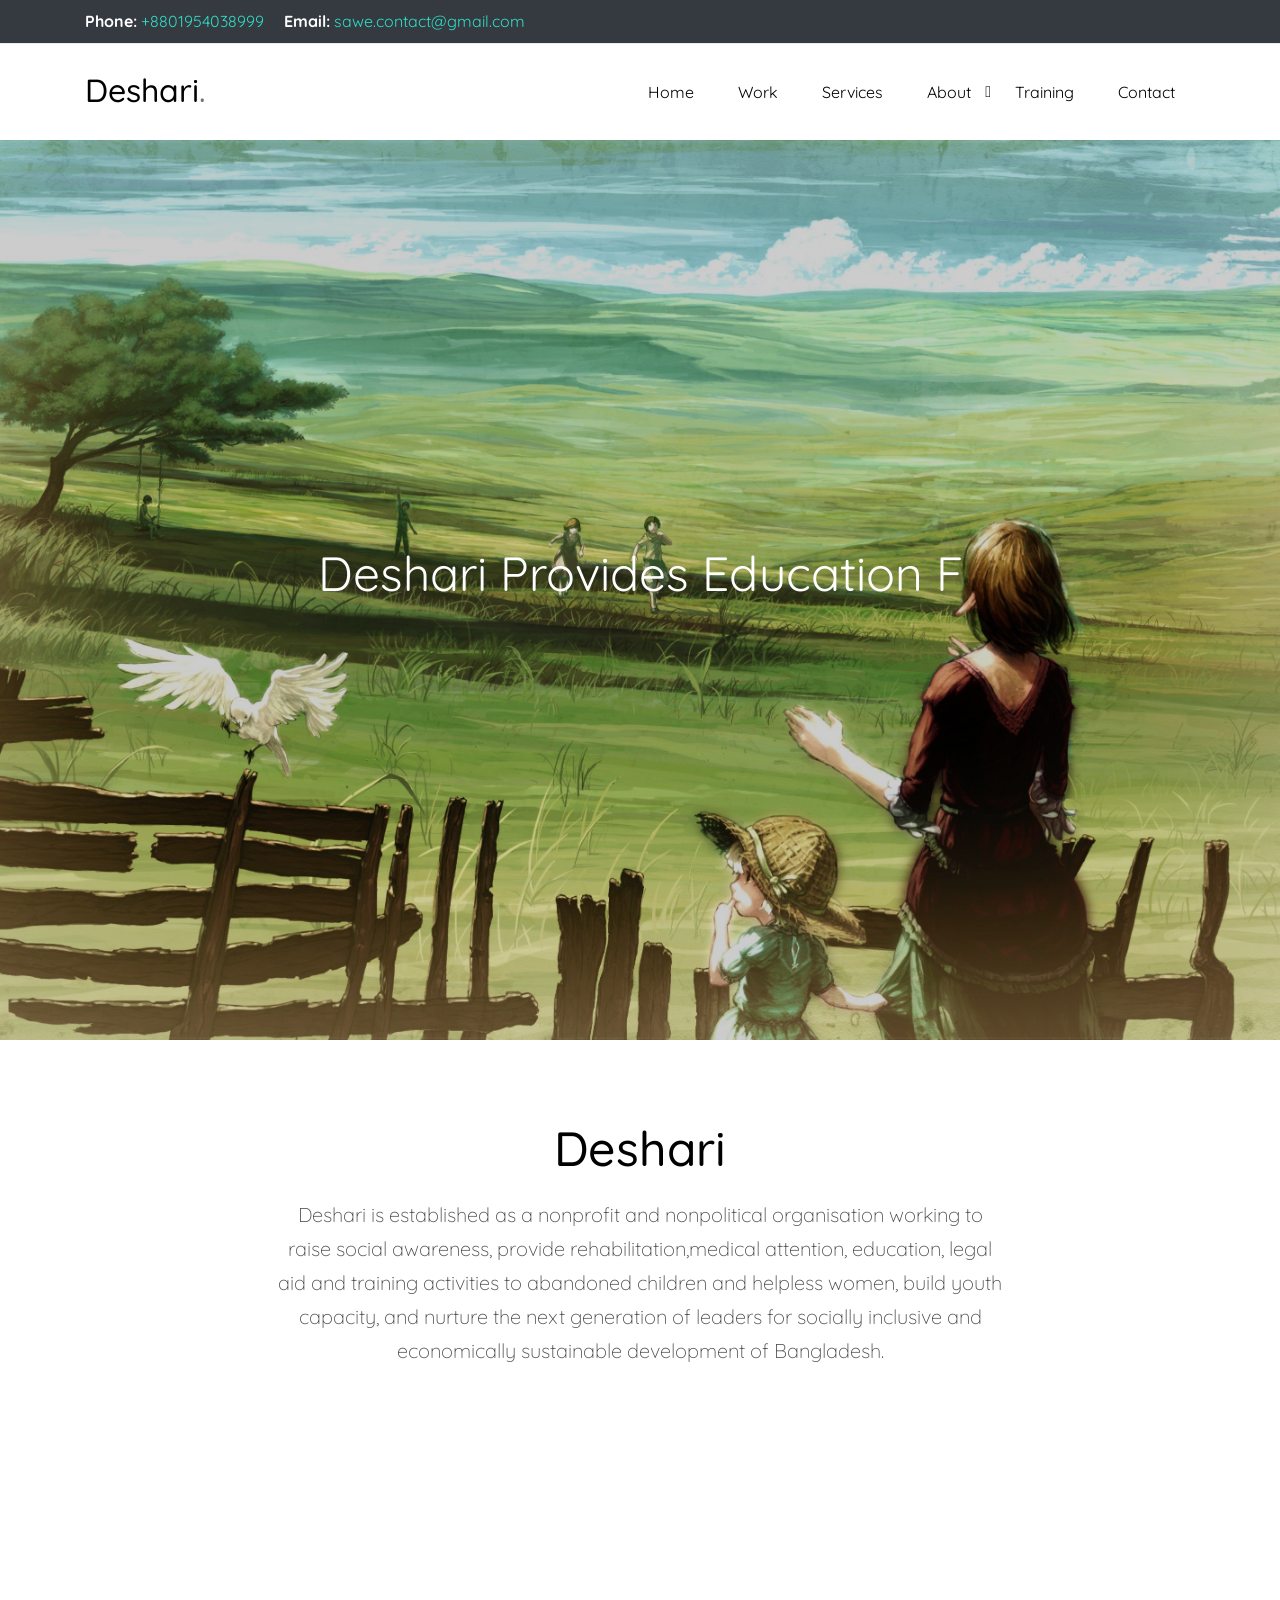
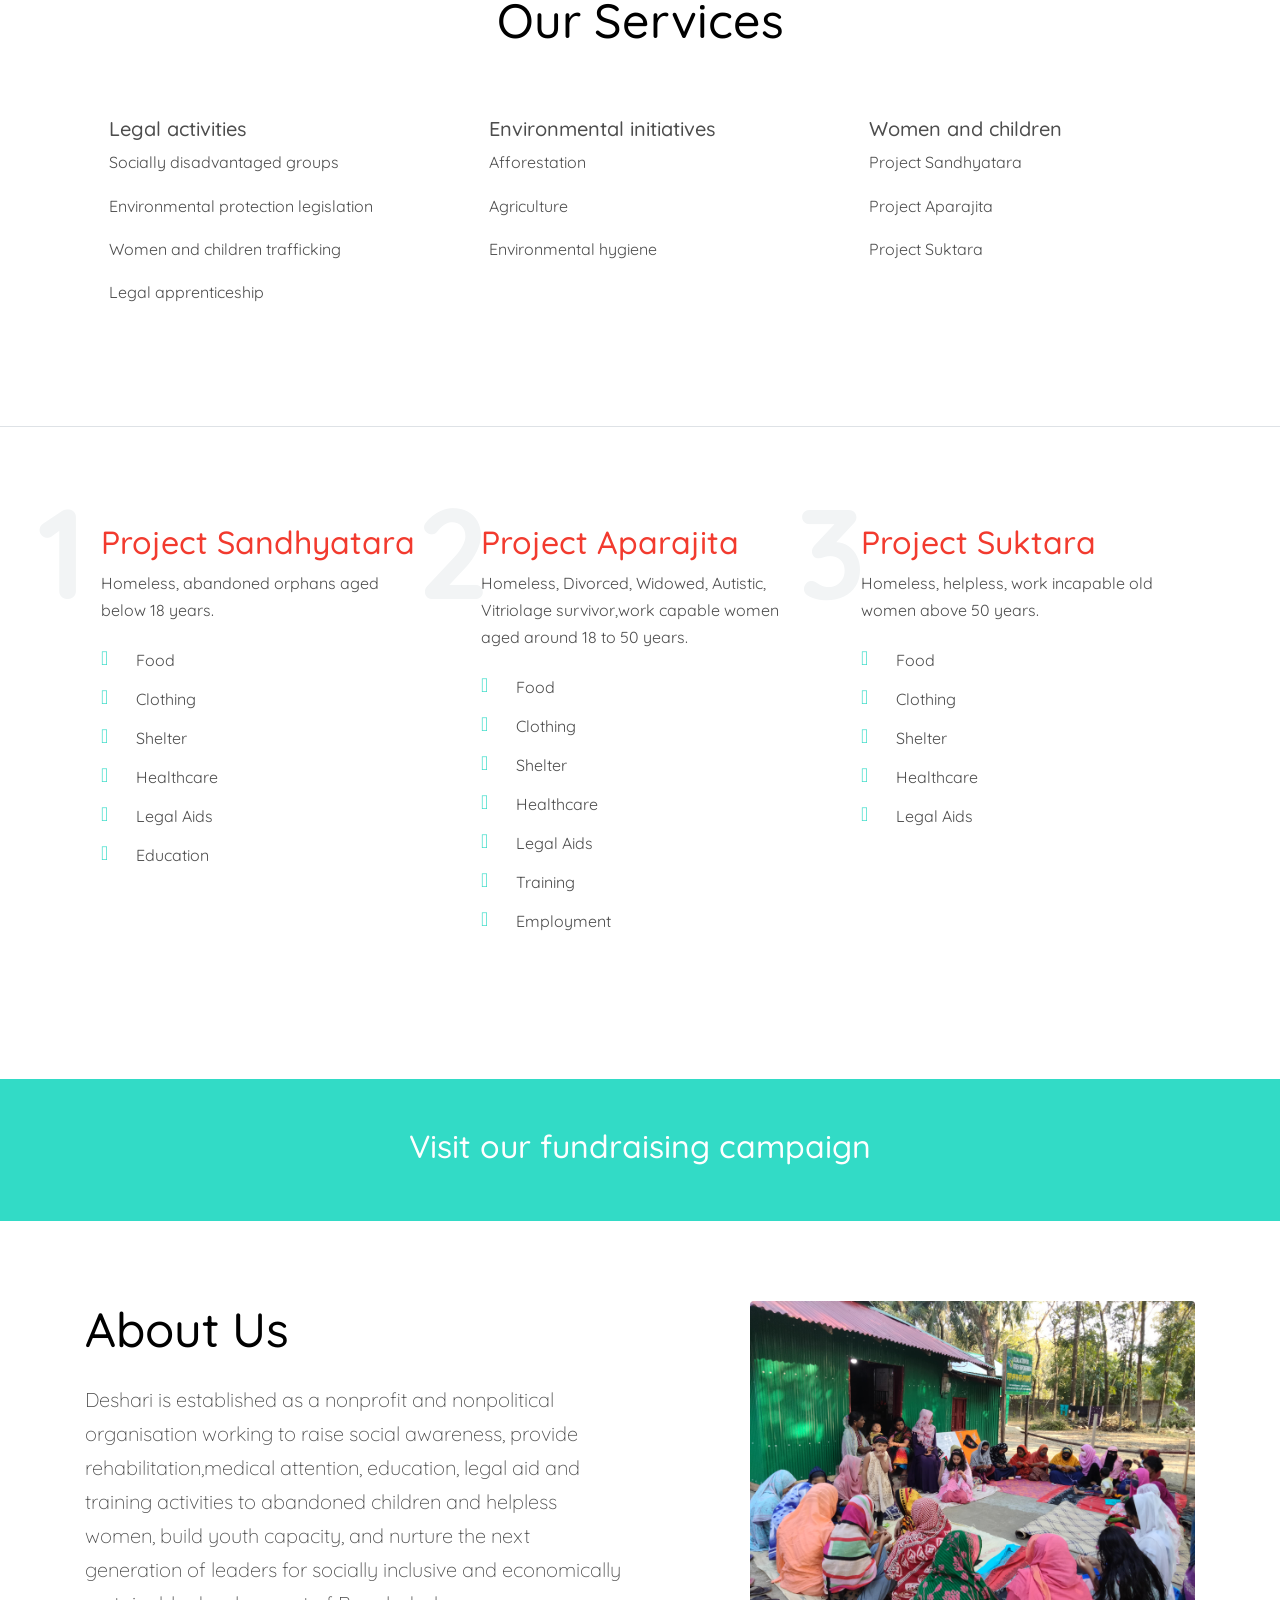
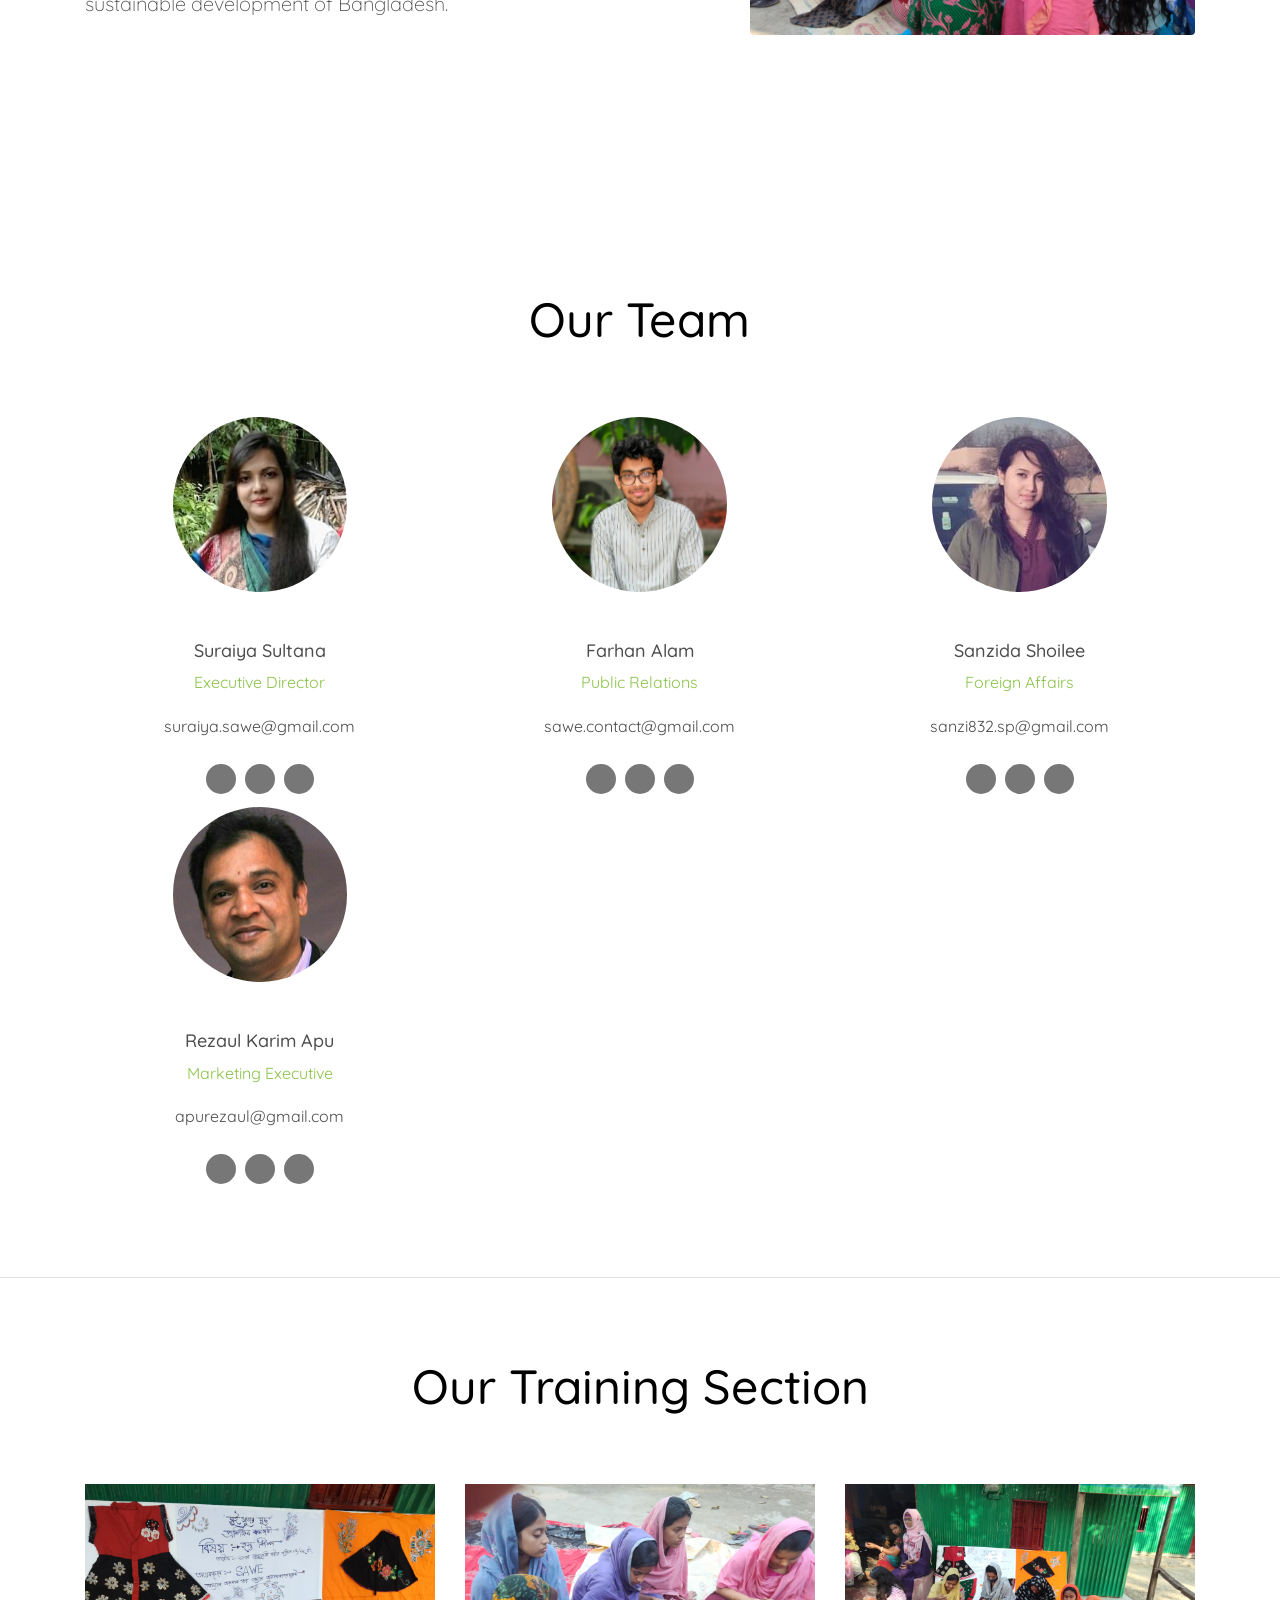
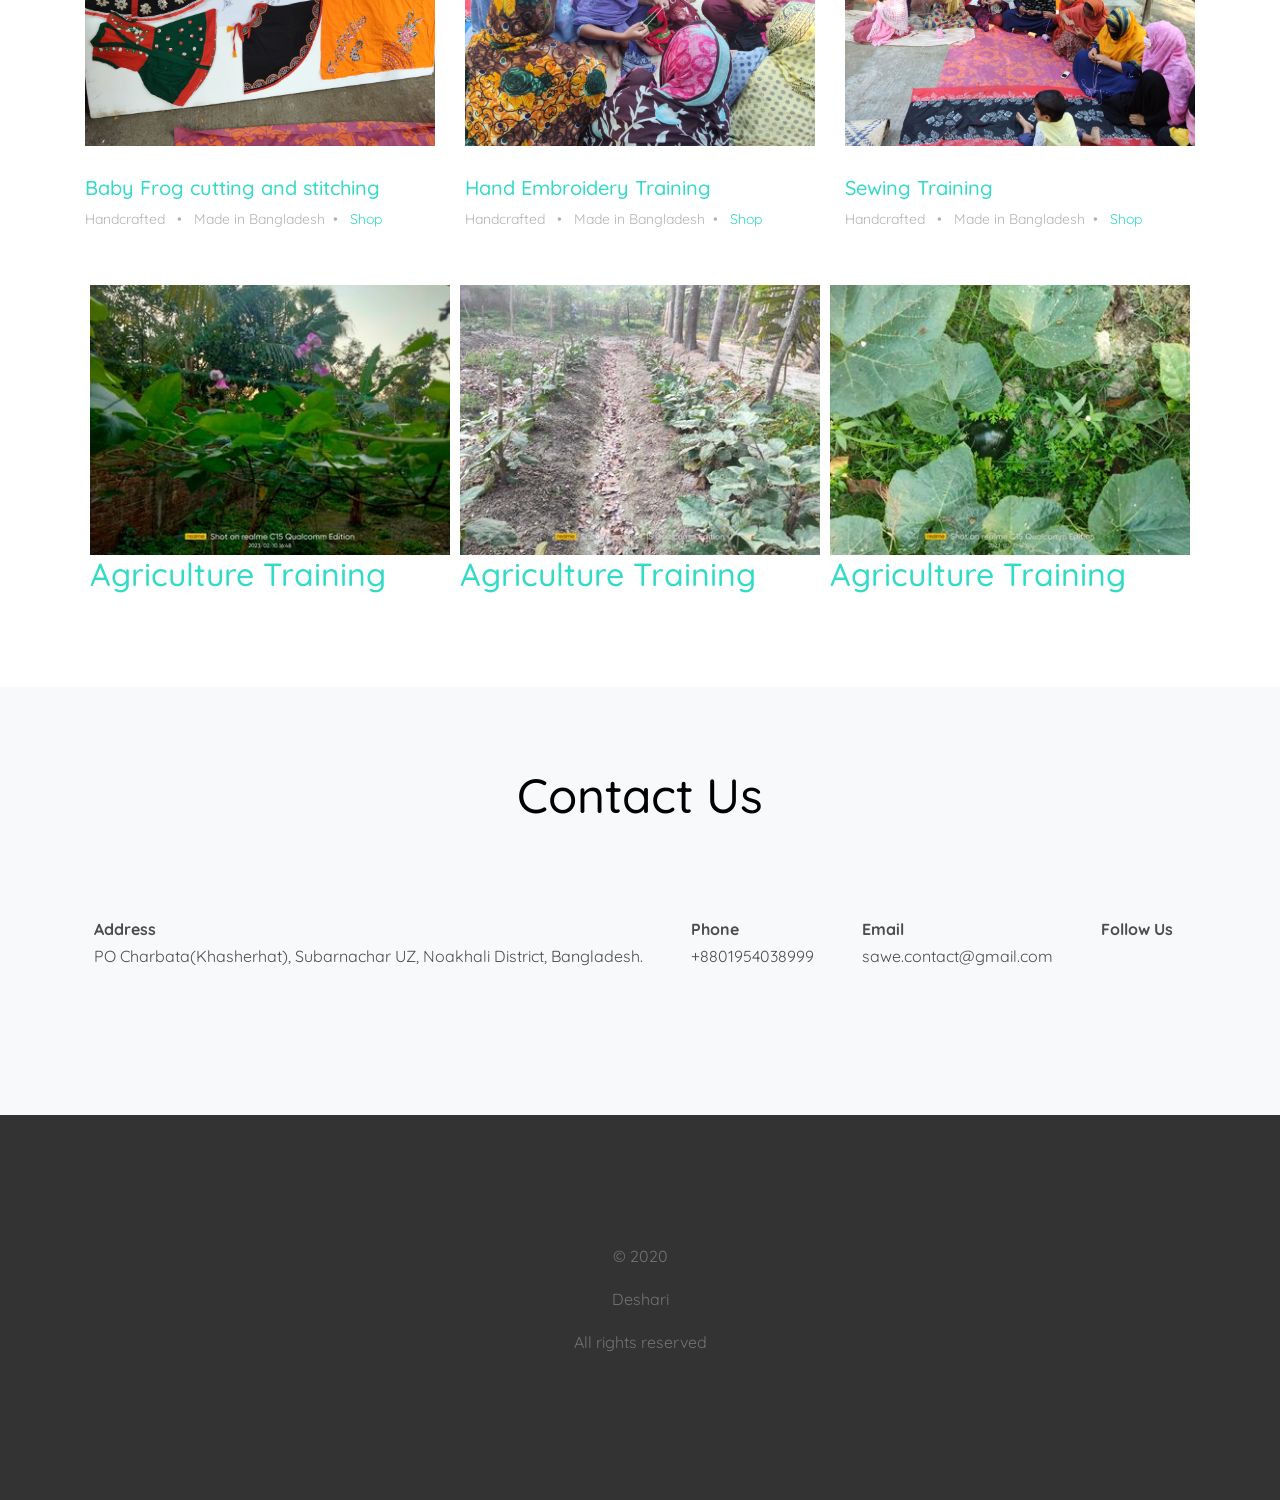
==== commit 6af8b016: "Update index.html" ====
--- a/index.html
+++ b/index.html
@@ -4,7 +4,7 @@
 <head>
   <title>Deshari</title>
 
-  <link rel="icon" href="Logo.png.jpg">
+  <link rel="icon" type="jpg" href="Logo.png.">
 
 
   <meta charset="utf-8">
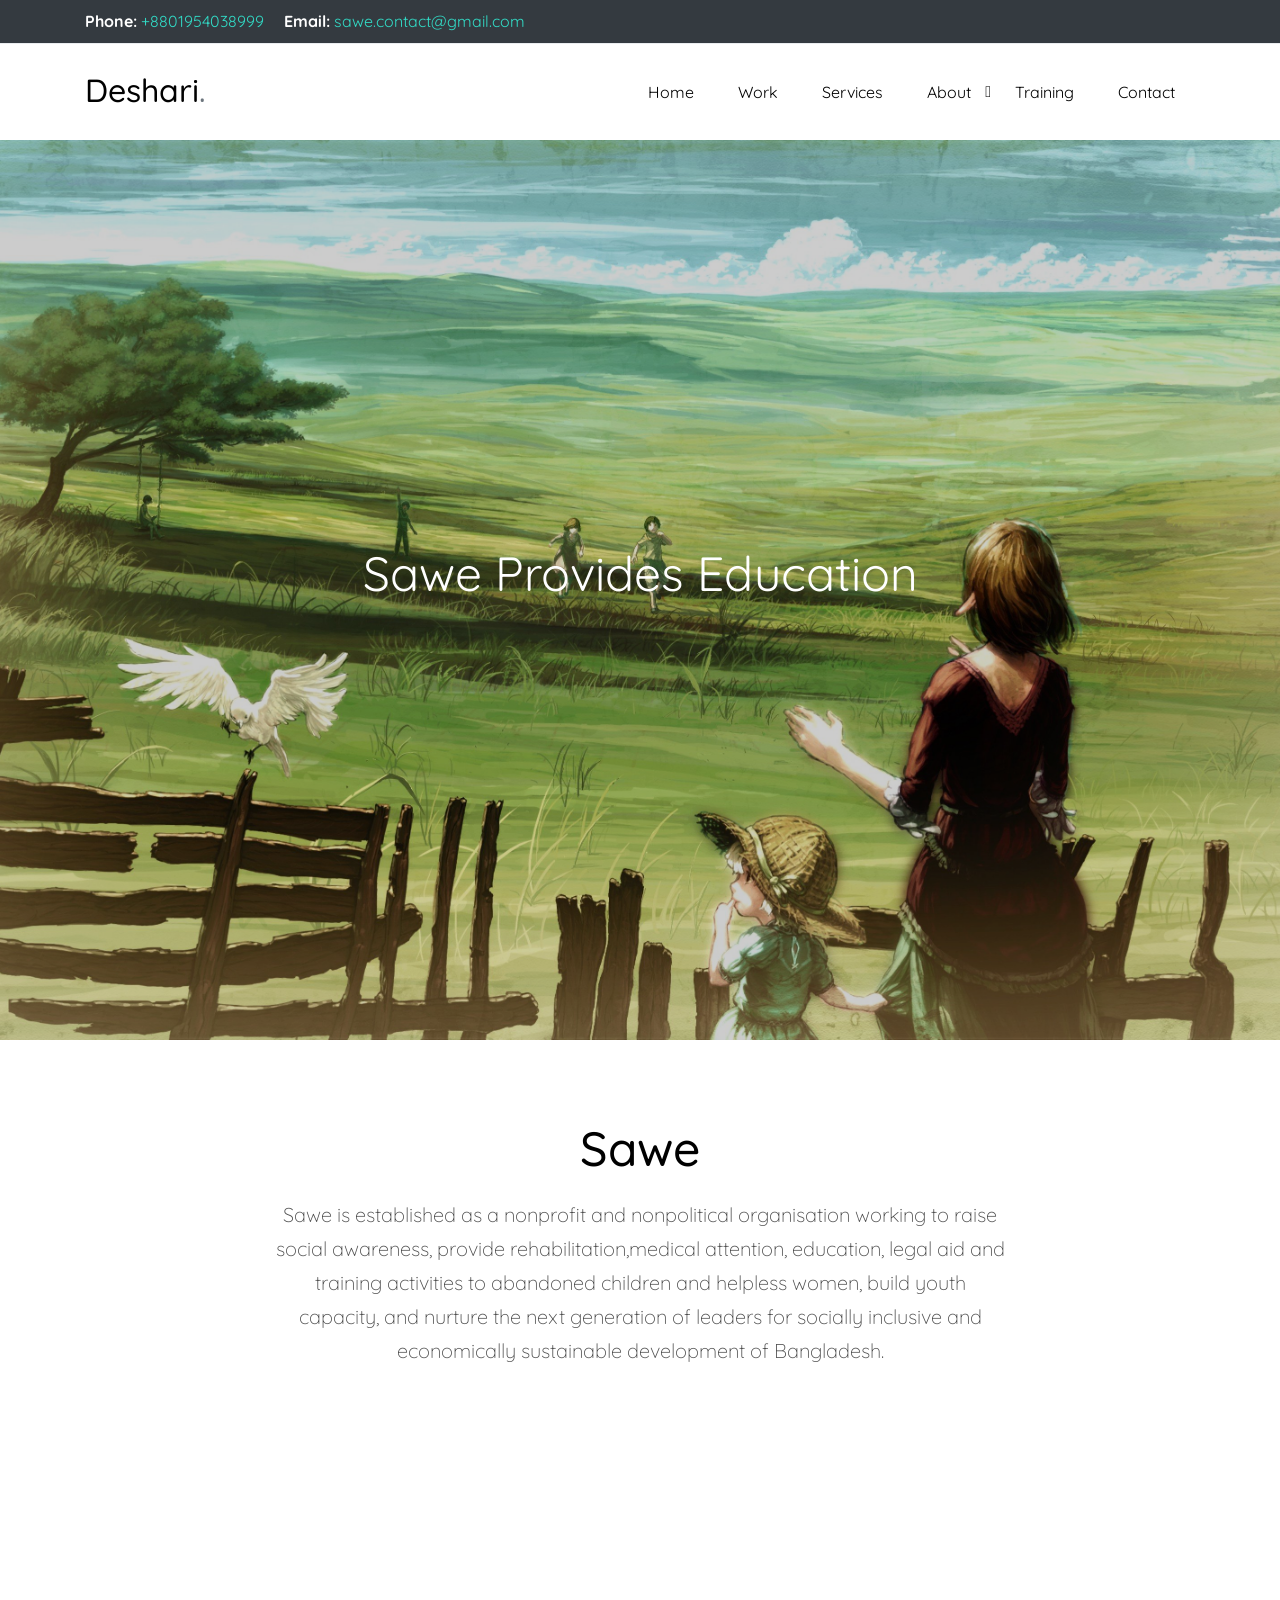
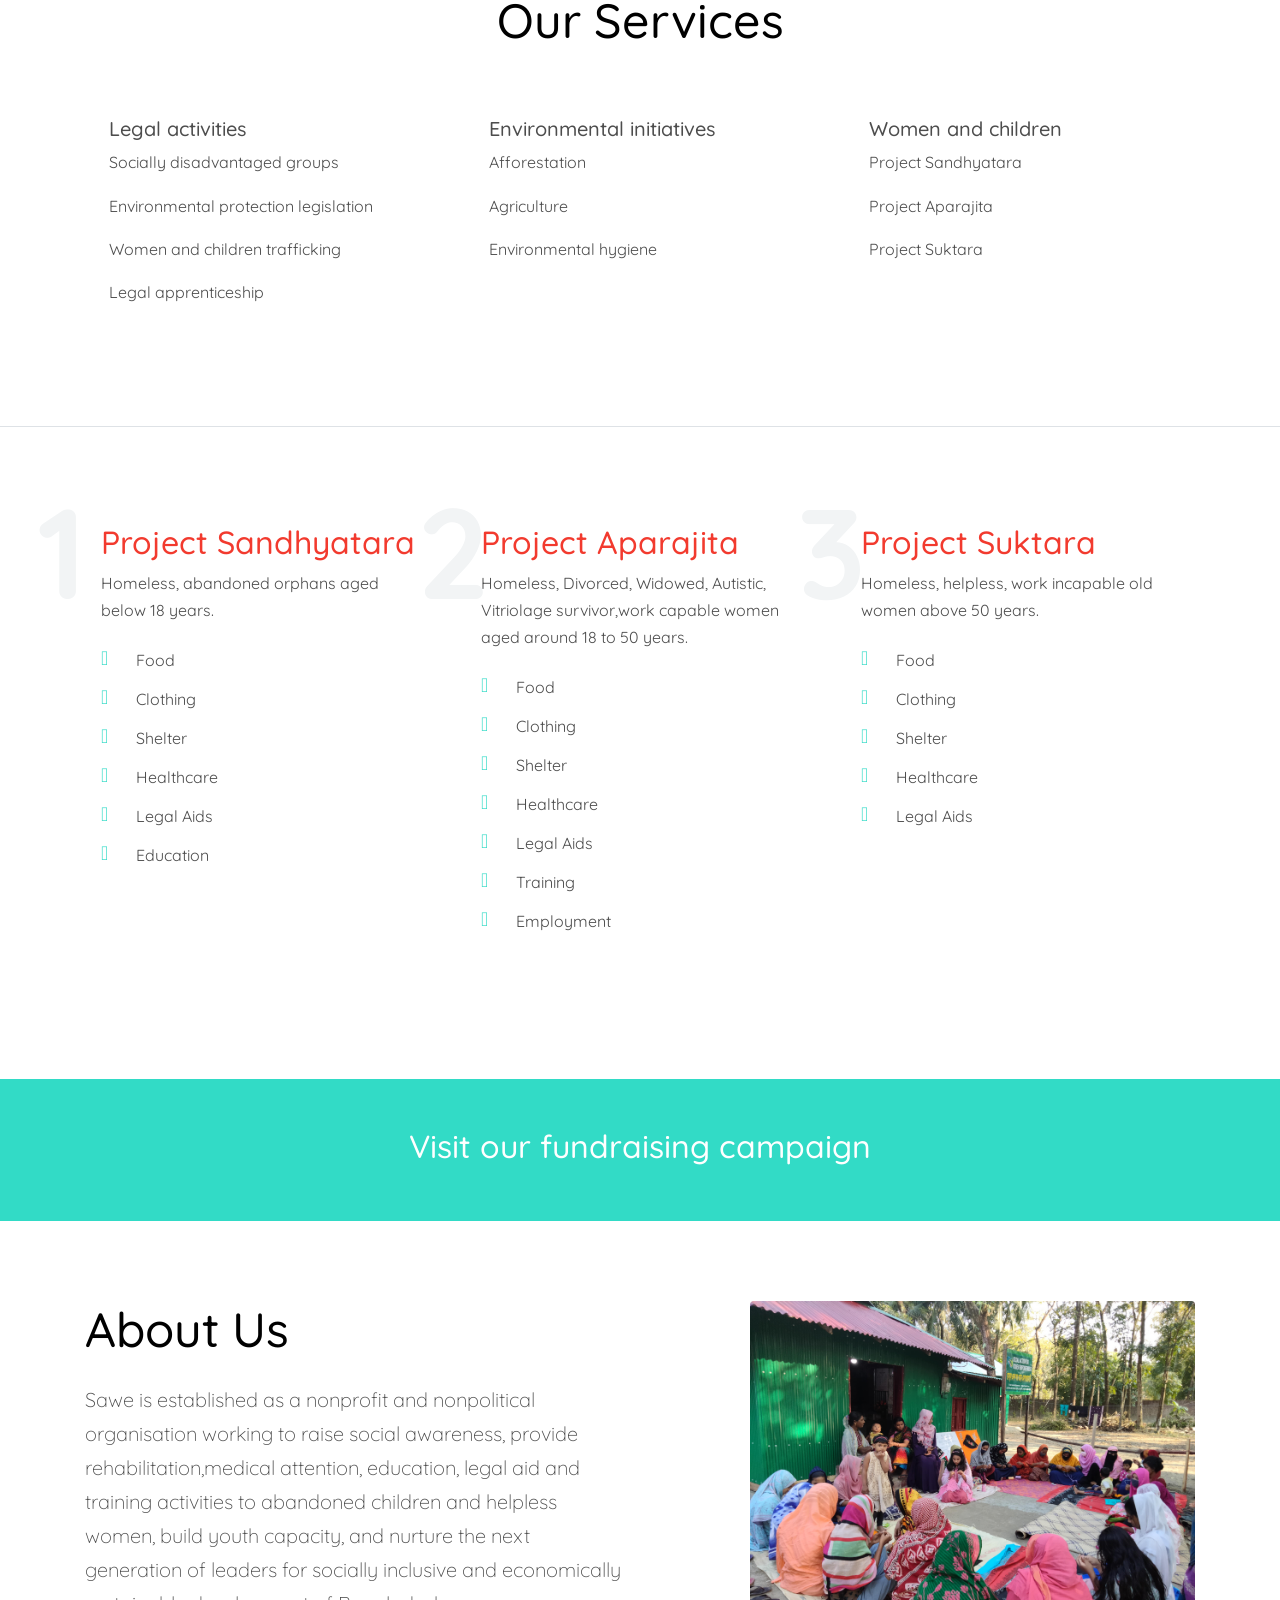
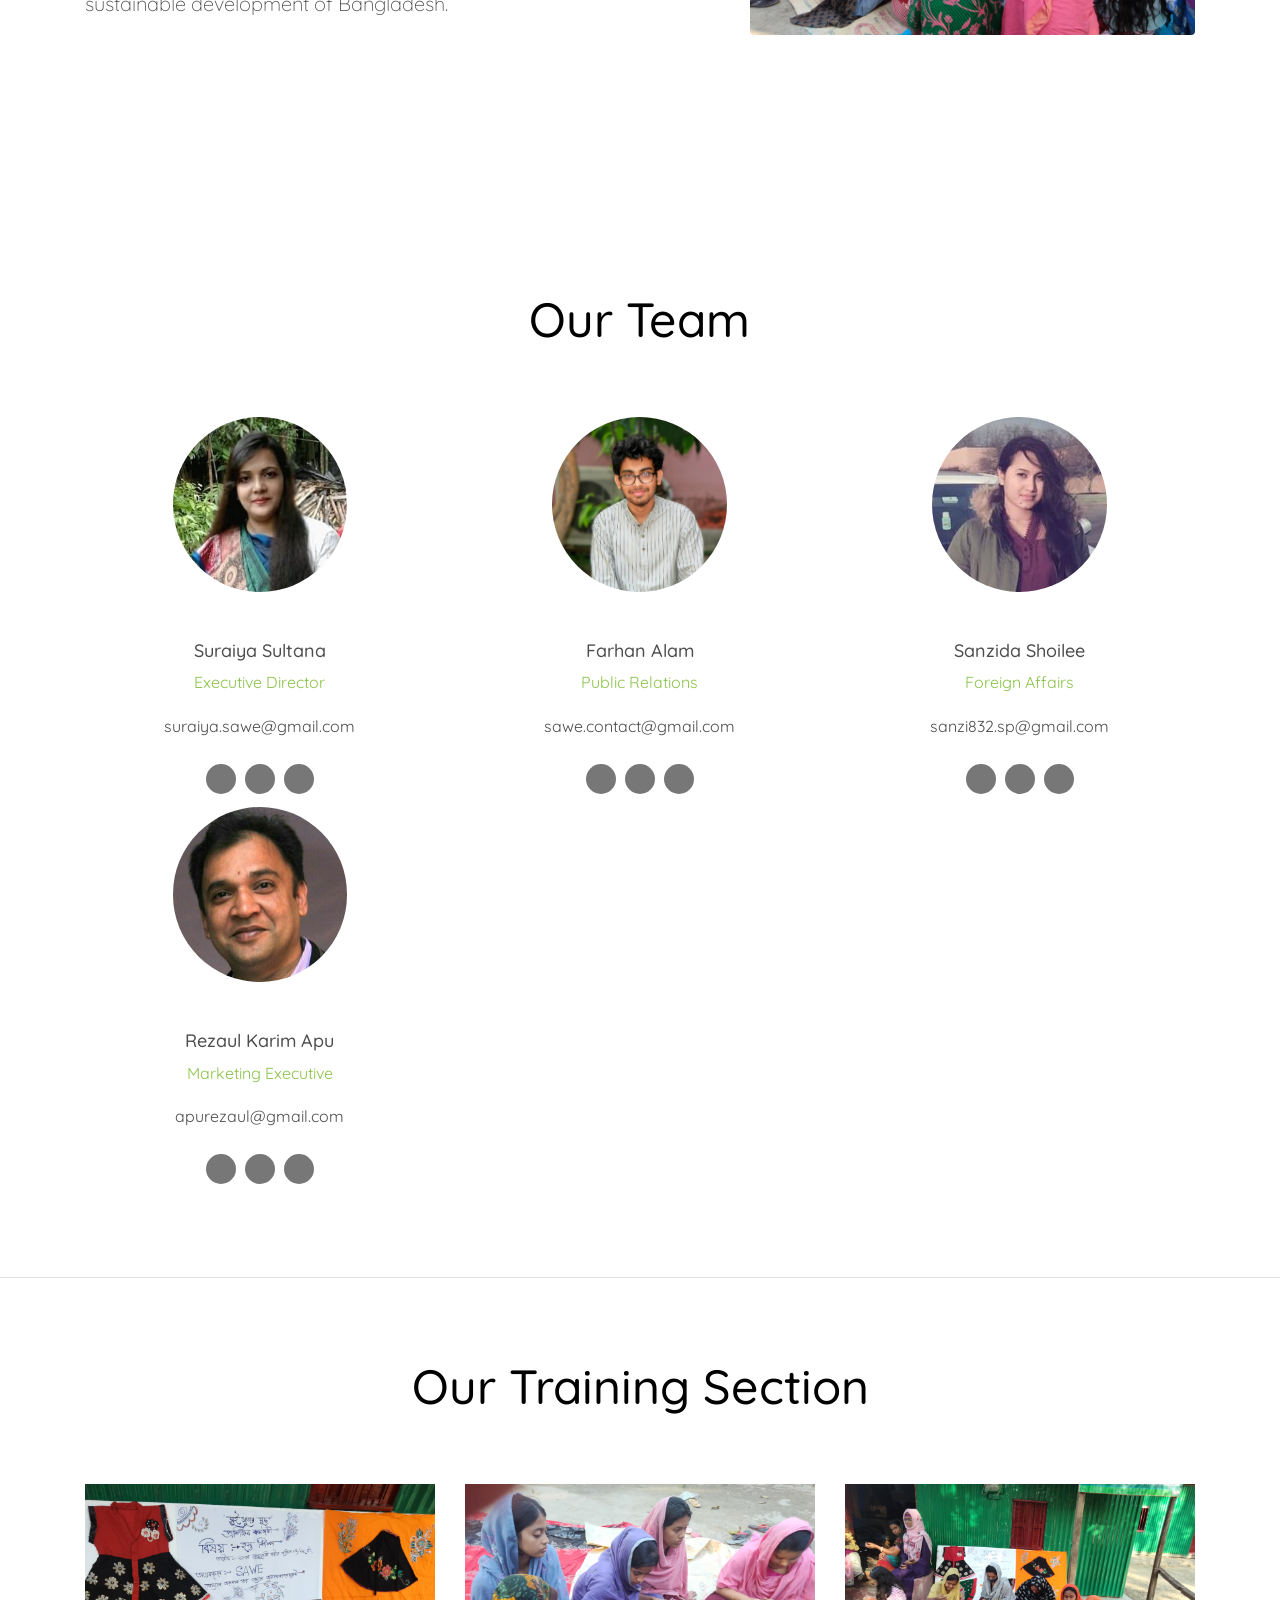
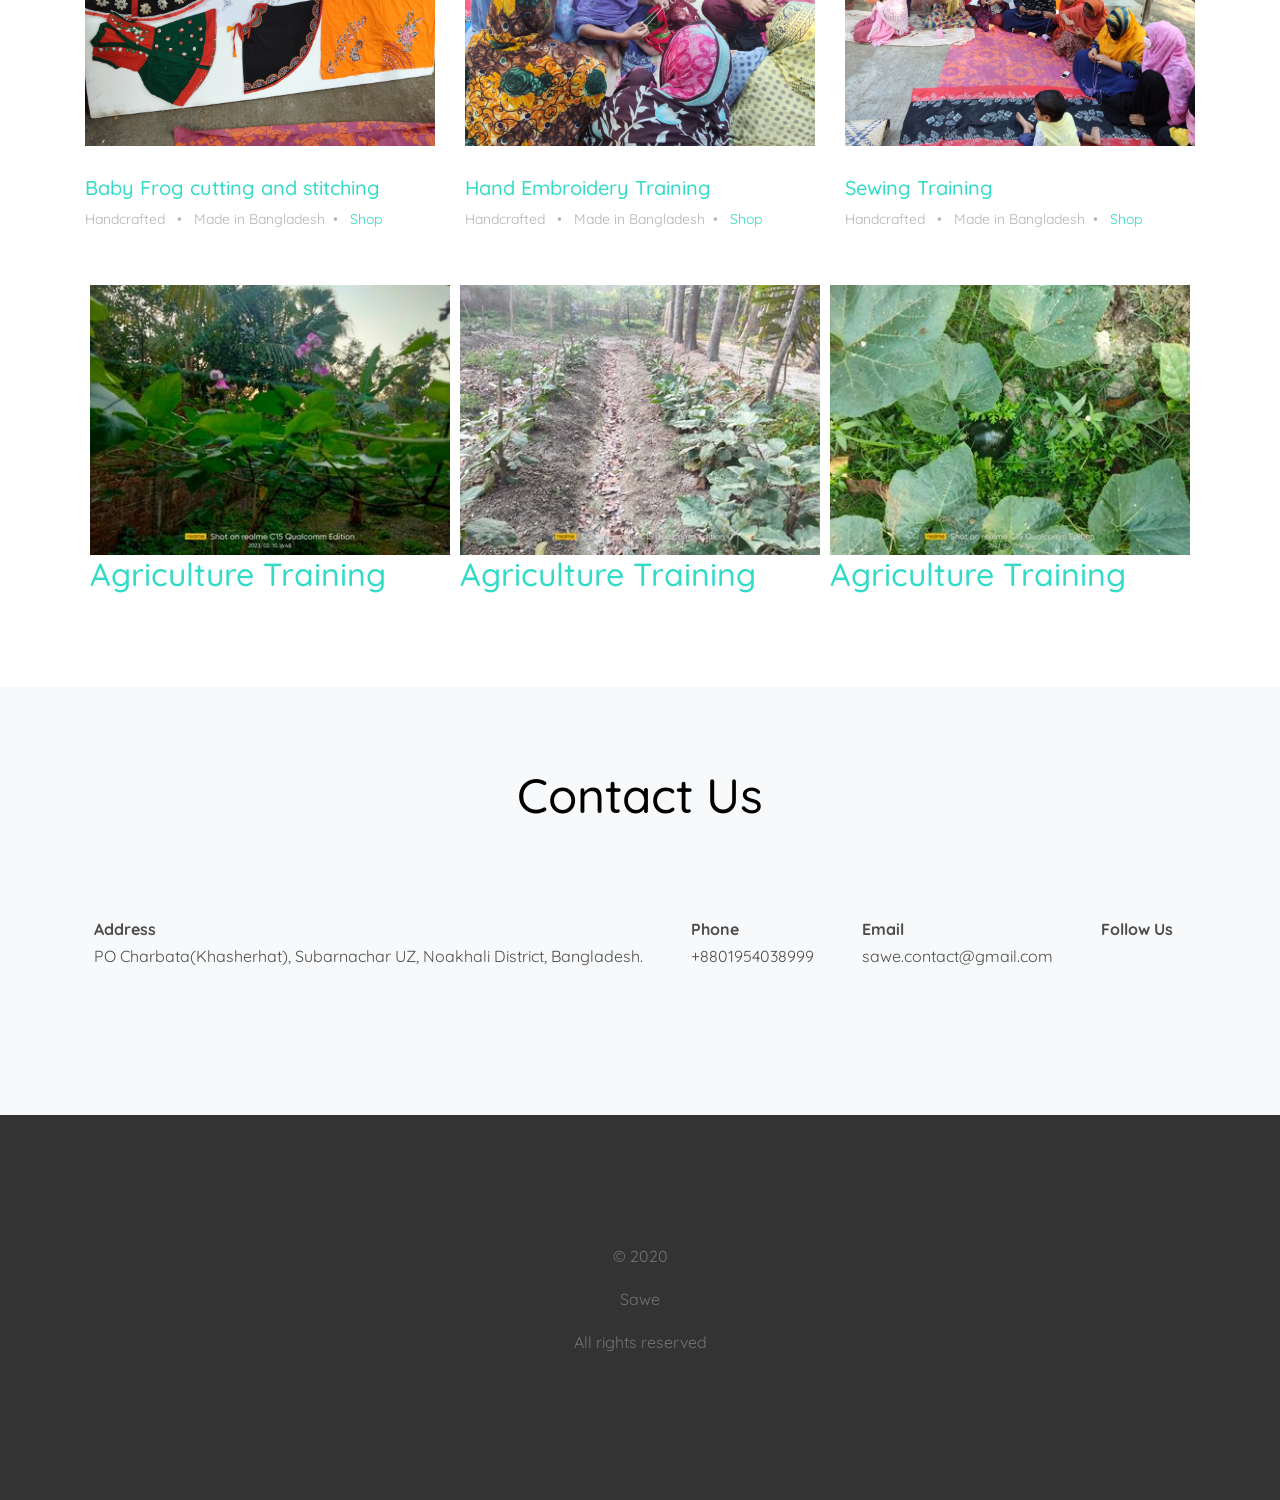
==== commit c9172d1d: "name change" ====
--- a/index.html
+++ b/index.html
@@ -2,7 +2,7 @@
 <html lang="en">
 
 <head>
-  <title>Deshari</title>
+  <title>Sawe</title>
 
   <link rel="icon" type="jpg" href="Logo.png.">
 
@@ -116,7 +116,7 @@
 
             <div class="row justify-content-center mb-4">
               <div class="col-md-8 text-center">
-                <h1>Deshari Provides <span class="typed-words"></span></h1>
+                <h1>Sawe Provides <span class="typed-words"></span></h1>
               </div>
             </div>
 
@@ -129,8 +129,8 @@
       <div class="container">
         <div class="row mb-5 justify-content-center">
           <div class="col-md-8 text-center">
-            <h2 class="text-black h1 site-section-heading text-center">Deshari</h2>
-            <p class="lead">Deshari is established as a nonprofit and nonpolitical organisation working to raise social
+            <h2 class="text-black h1 site-section-heading text-center">Sawe</h2>
+            <p class="lead">Sawe is established as a nonprofit and nonpolitical organisation working to raise social
               awareness, provide rehabilitation,medical attention, education, legal aid and training activities to
               abandoned children and helpless women,
               build youth capacity, and nurture the next generation of leaders for socially inclusive and
@@ -267,7 +267,7 @@
                 </div>
               </div>
               <div class="col-12 mb-4">
-                <p class="lead">Deshari is established as a nonprofit and nonpolitical organisation working to raise social
+                <p class="lead">Sawe is established as a nonprofit and nonpolitical organisation working to raise social
                   awareness, provide rehabilitation,medical attention, education, legal aid and training activities to
                   abandoned children and helpless women,
                   build youth capacity, and nurture the next generation of leaders for socially inclusive and
@@ -454,7 +454,7 @@
       <div class="container">
         <div class="text-center">
           <p>© 2020</p>
-          <p>Deshari</p>
+          <p>Sawe</p>
           <p> All rights reserved</p>
         </div>
       </div>
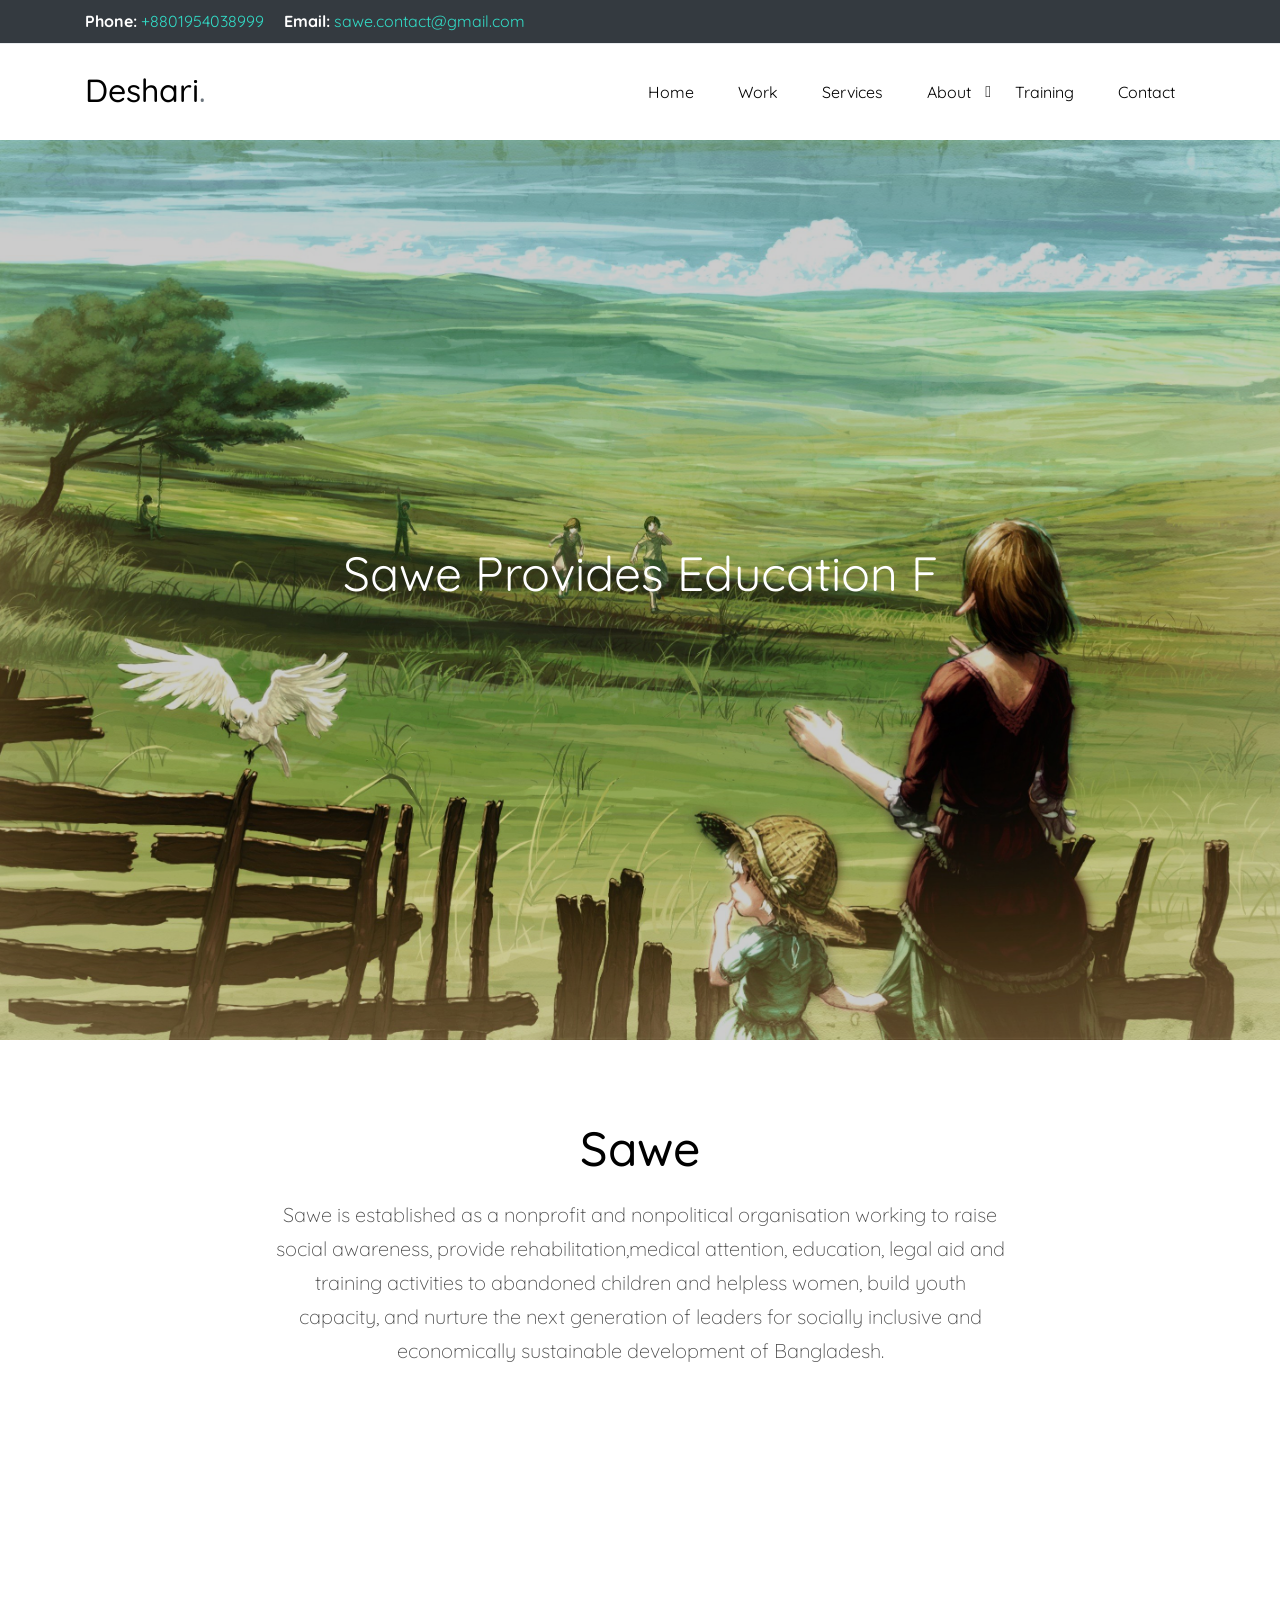
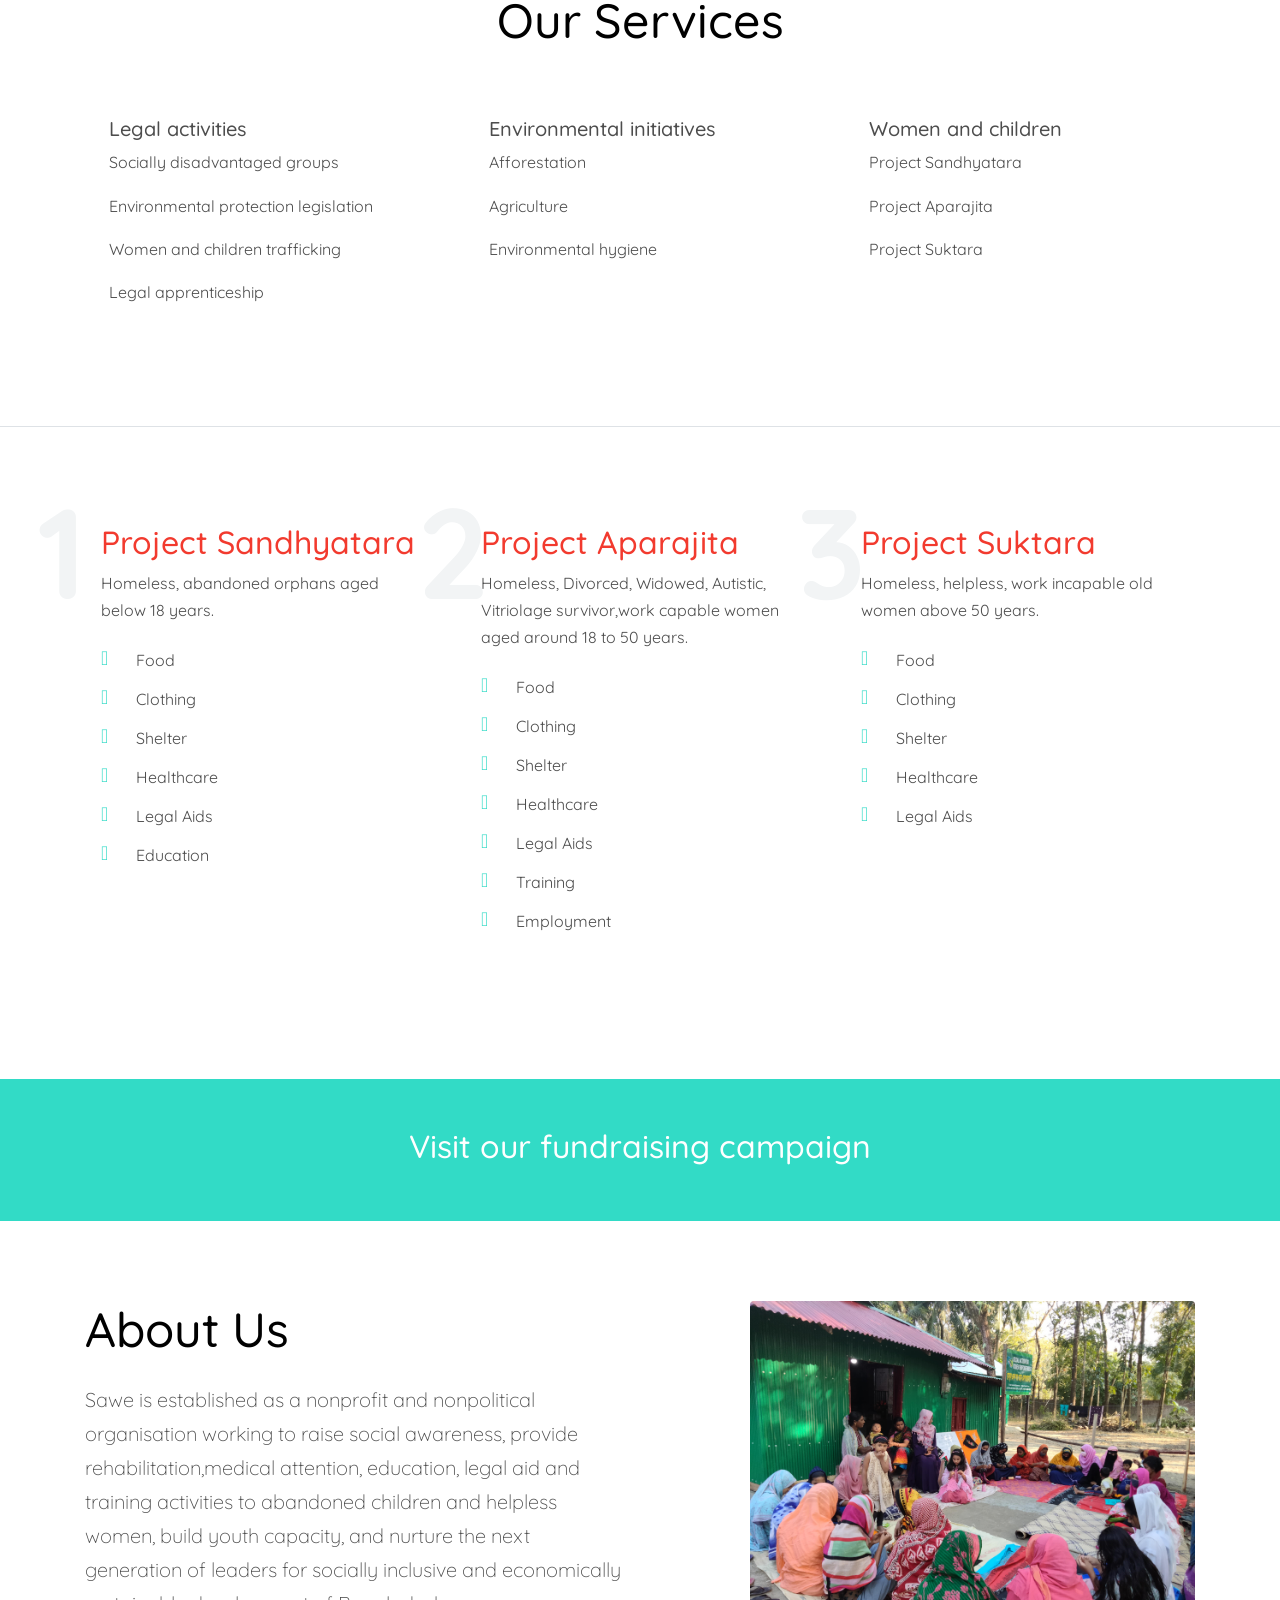
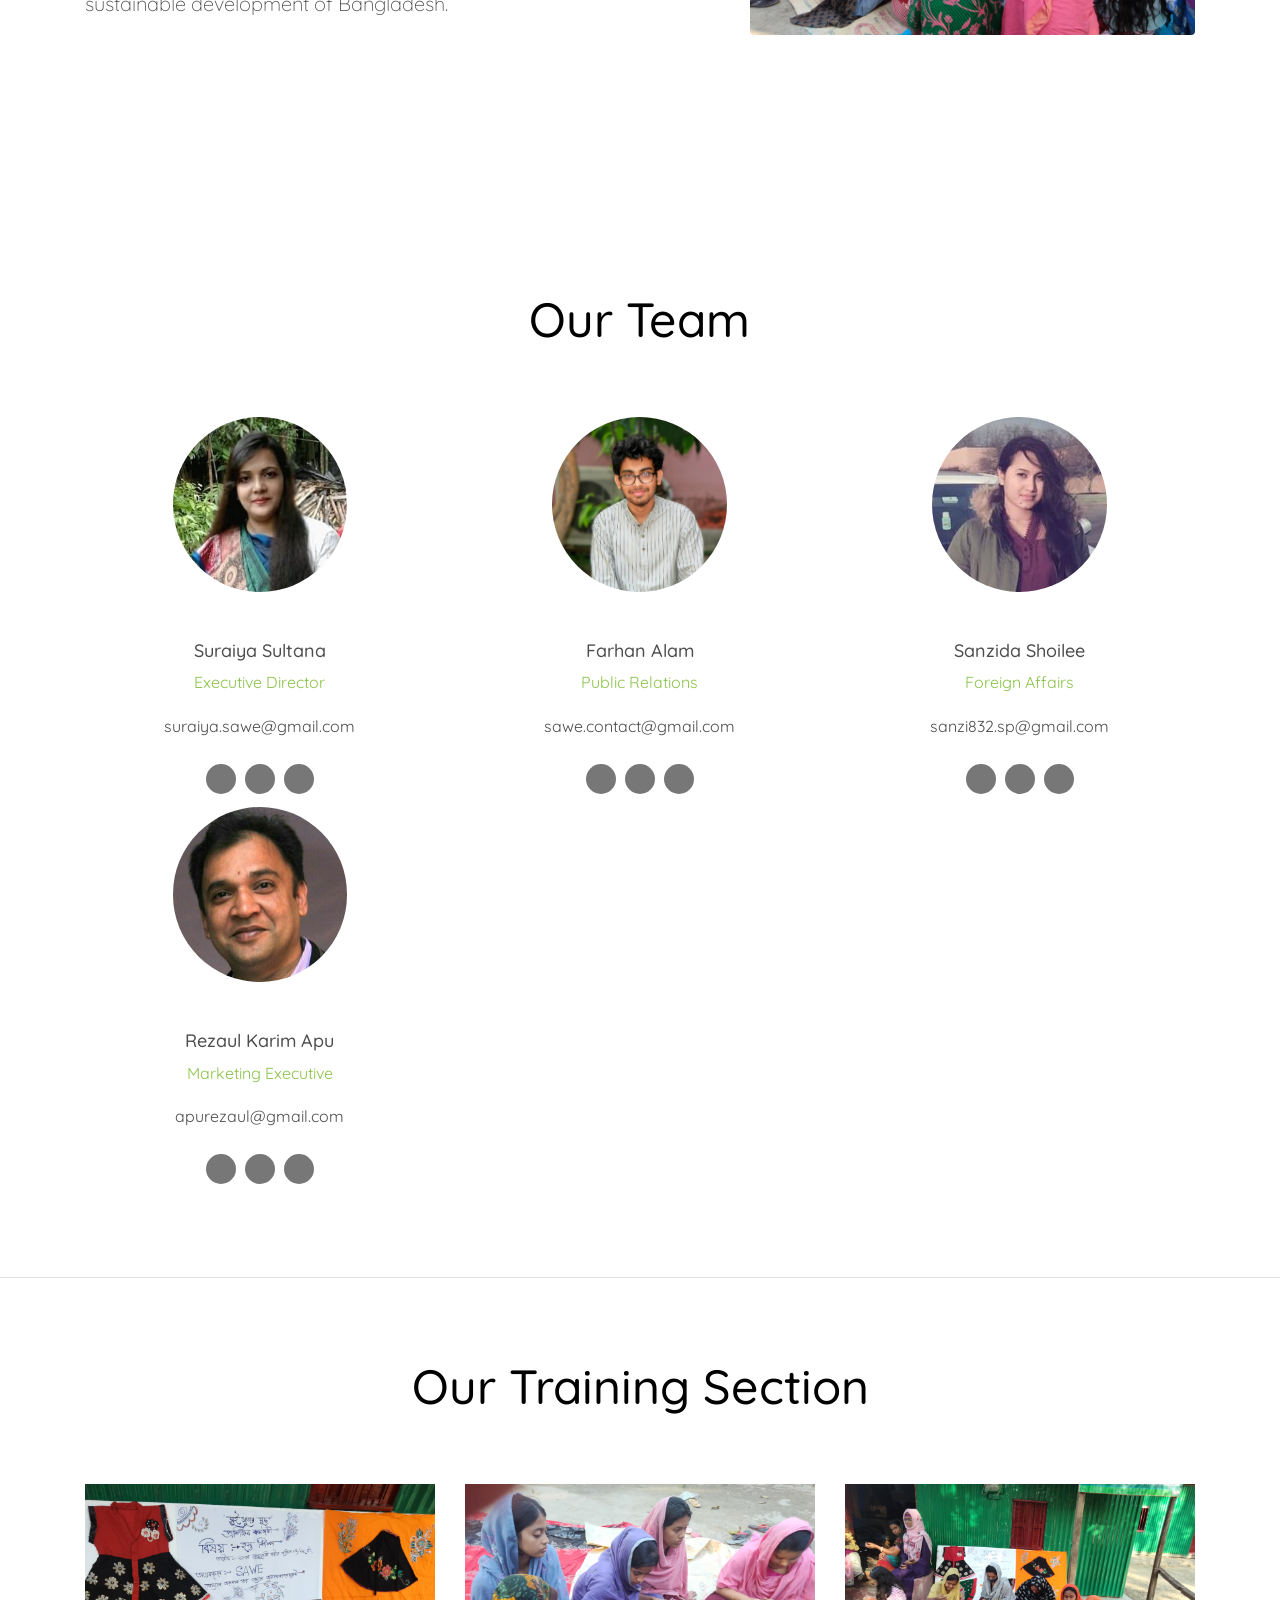
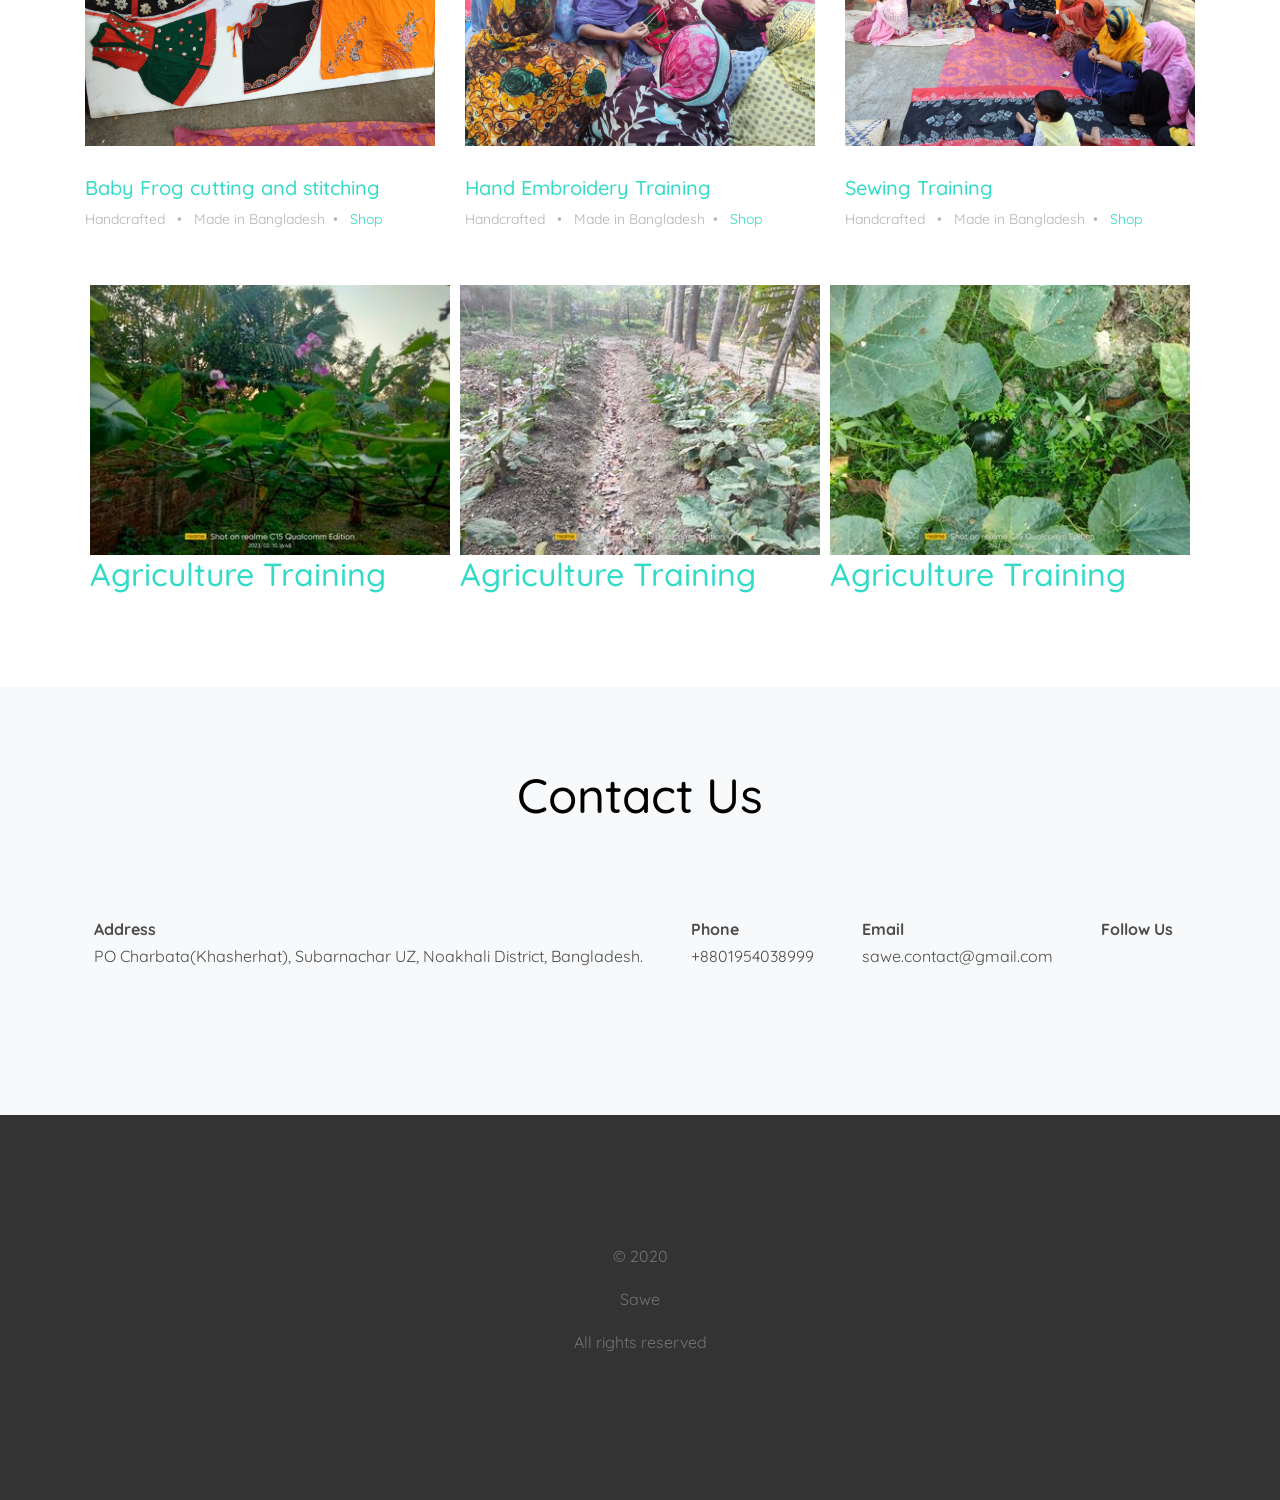
==== commit 53d96e22: "Update index.html" ====
--- a/index.html
+++ b/index.html
@@ -2,7 +2,7 @@
 <html lang="en">
 
 <head>
-  <title>Sawe</title>
+  <title>deshari</title>
 
   <link rel="icon" type="jpg" href="Logo.png.">
 
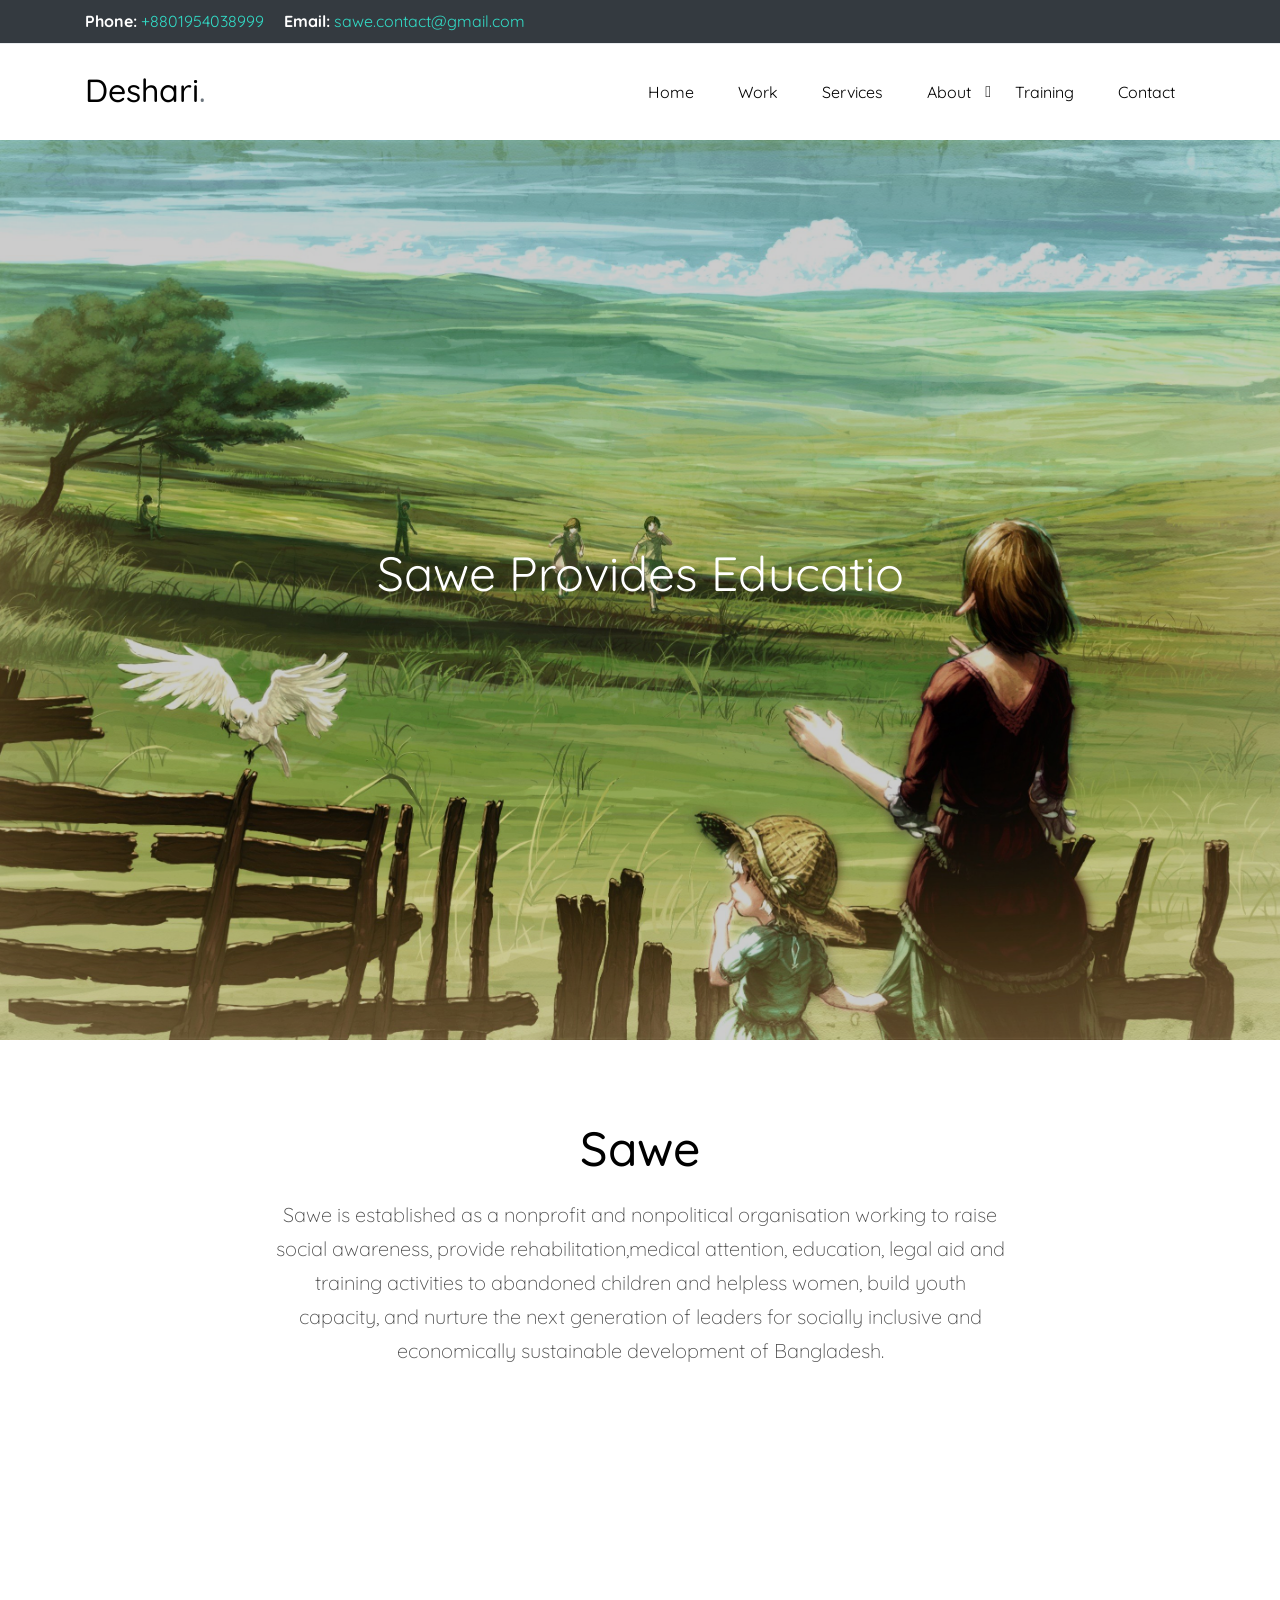
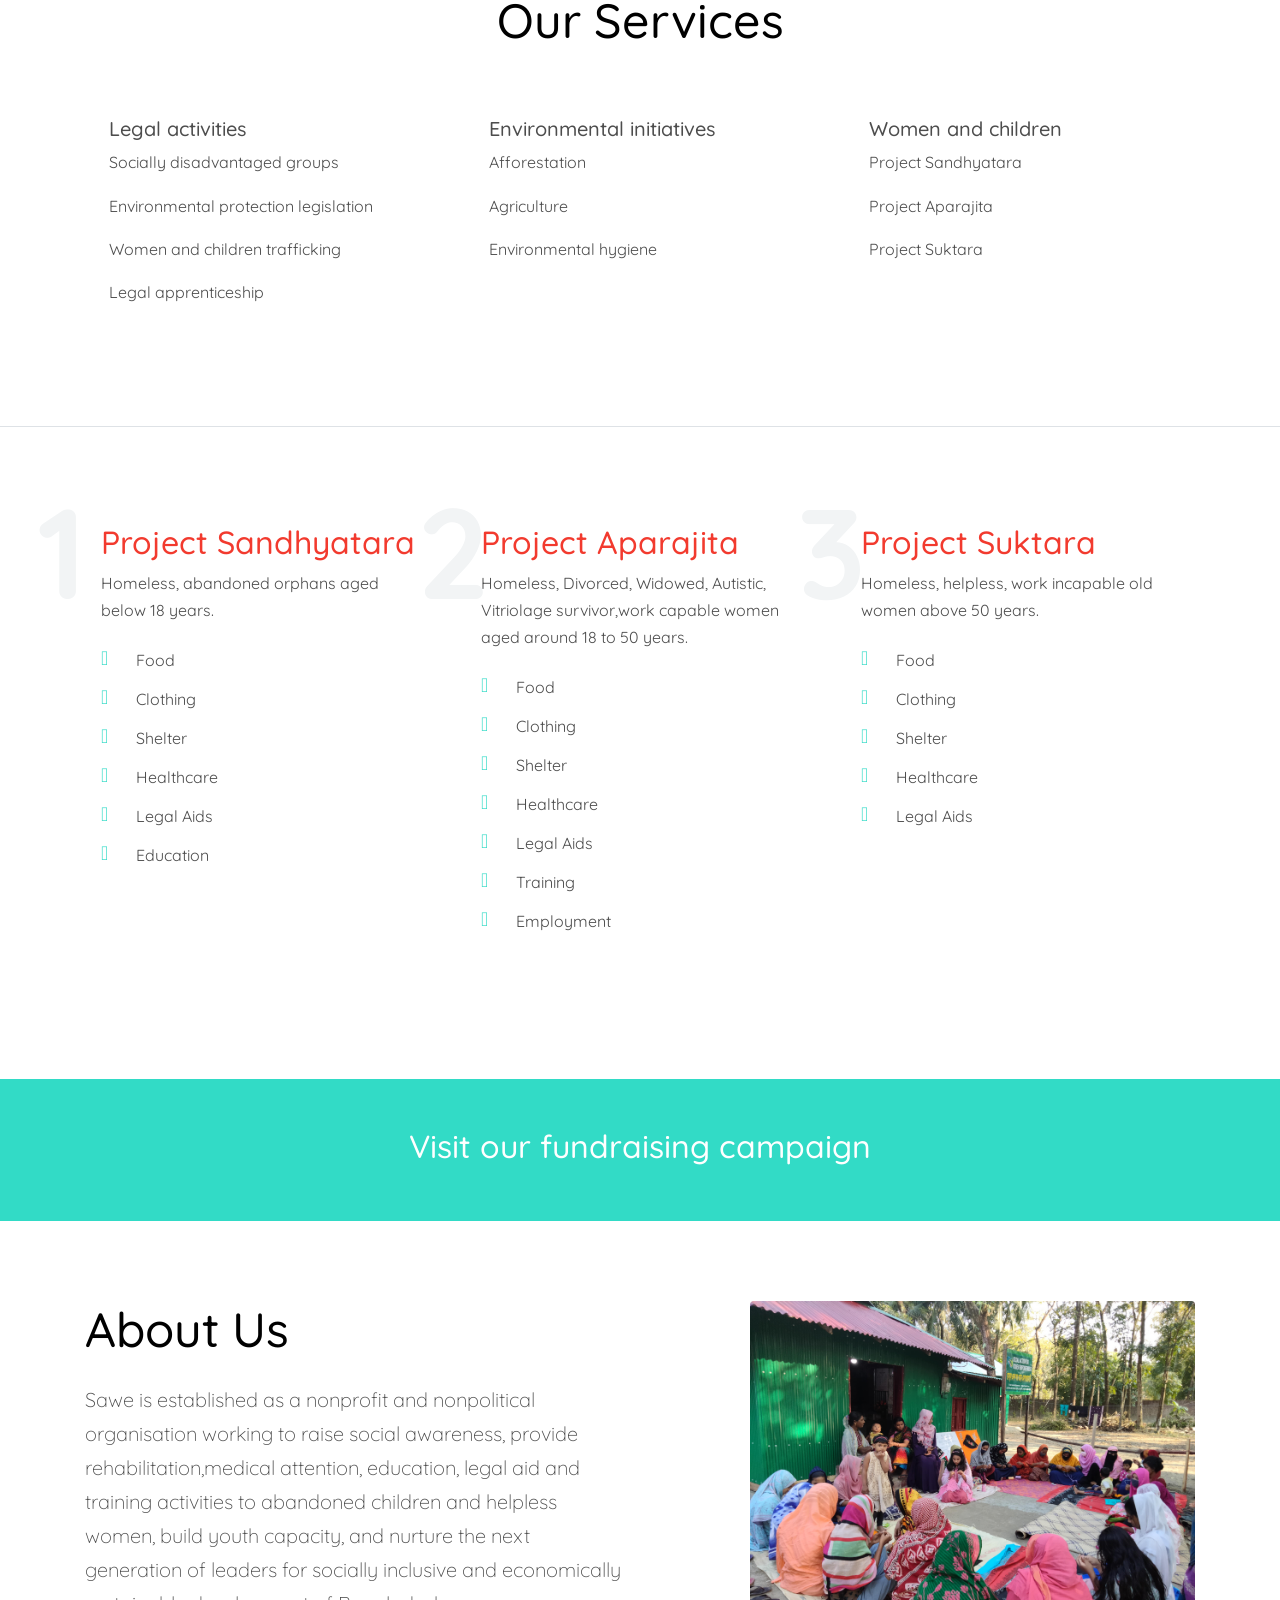
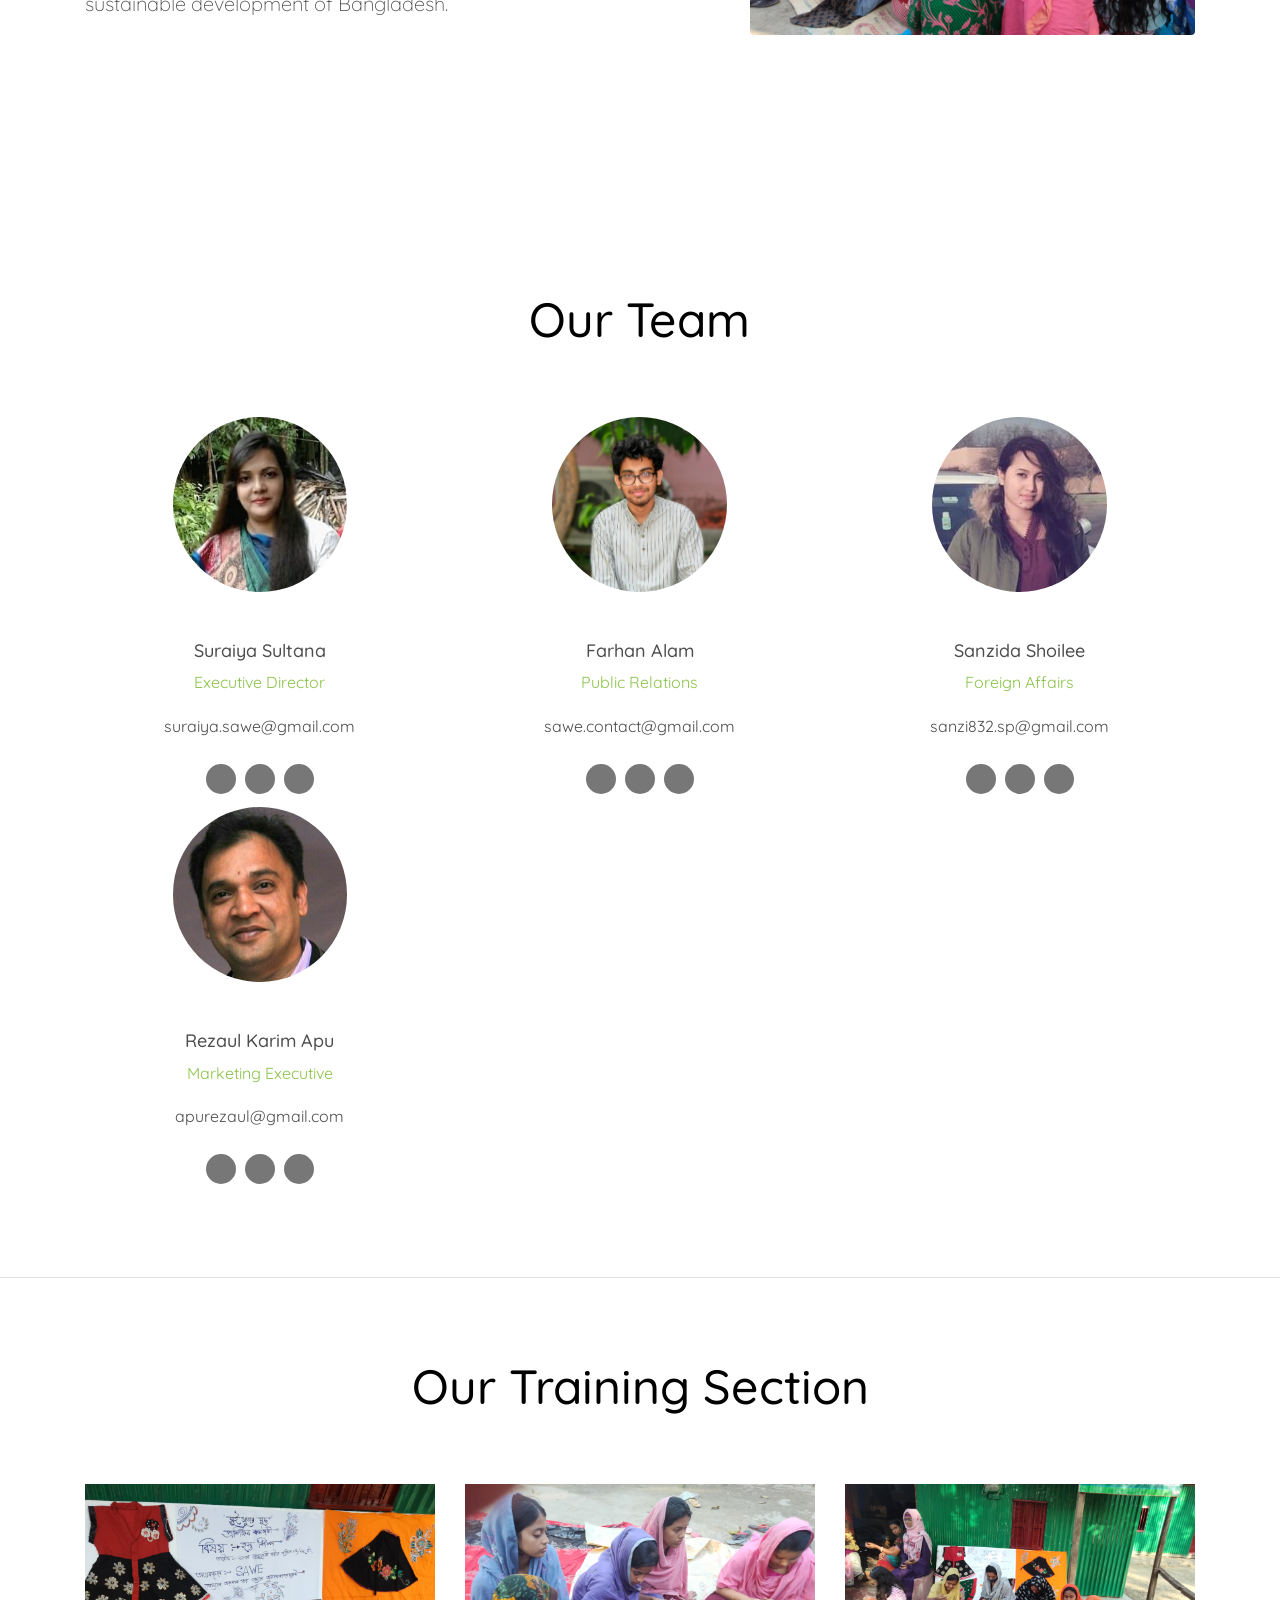
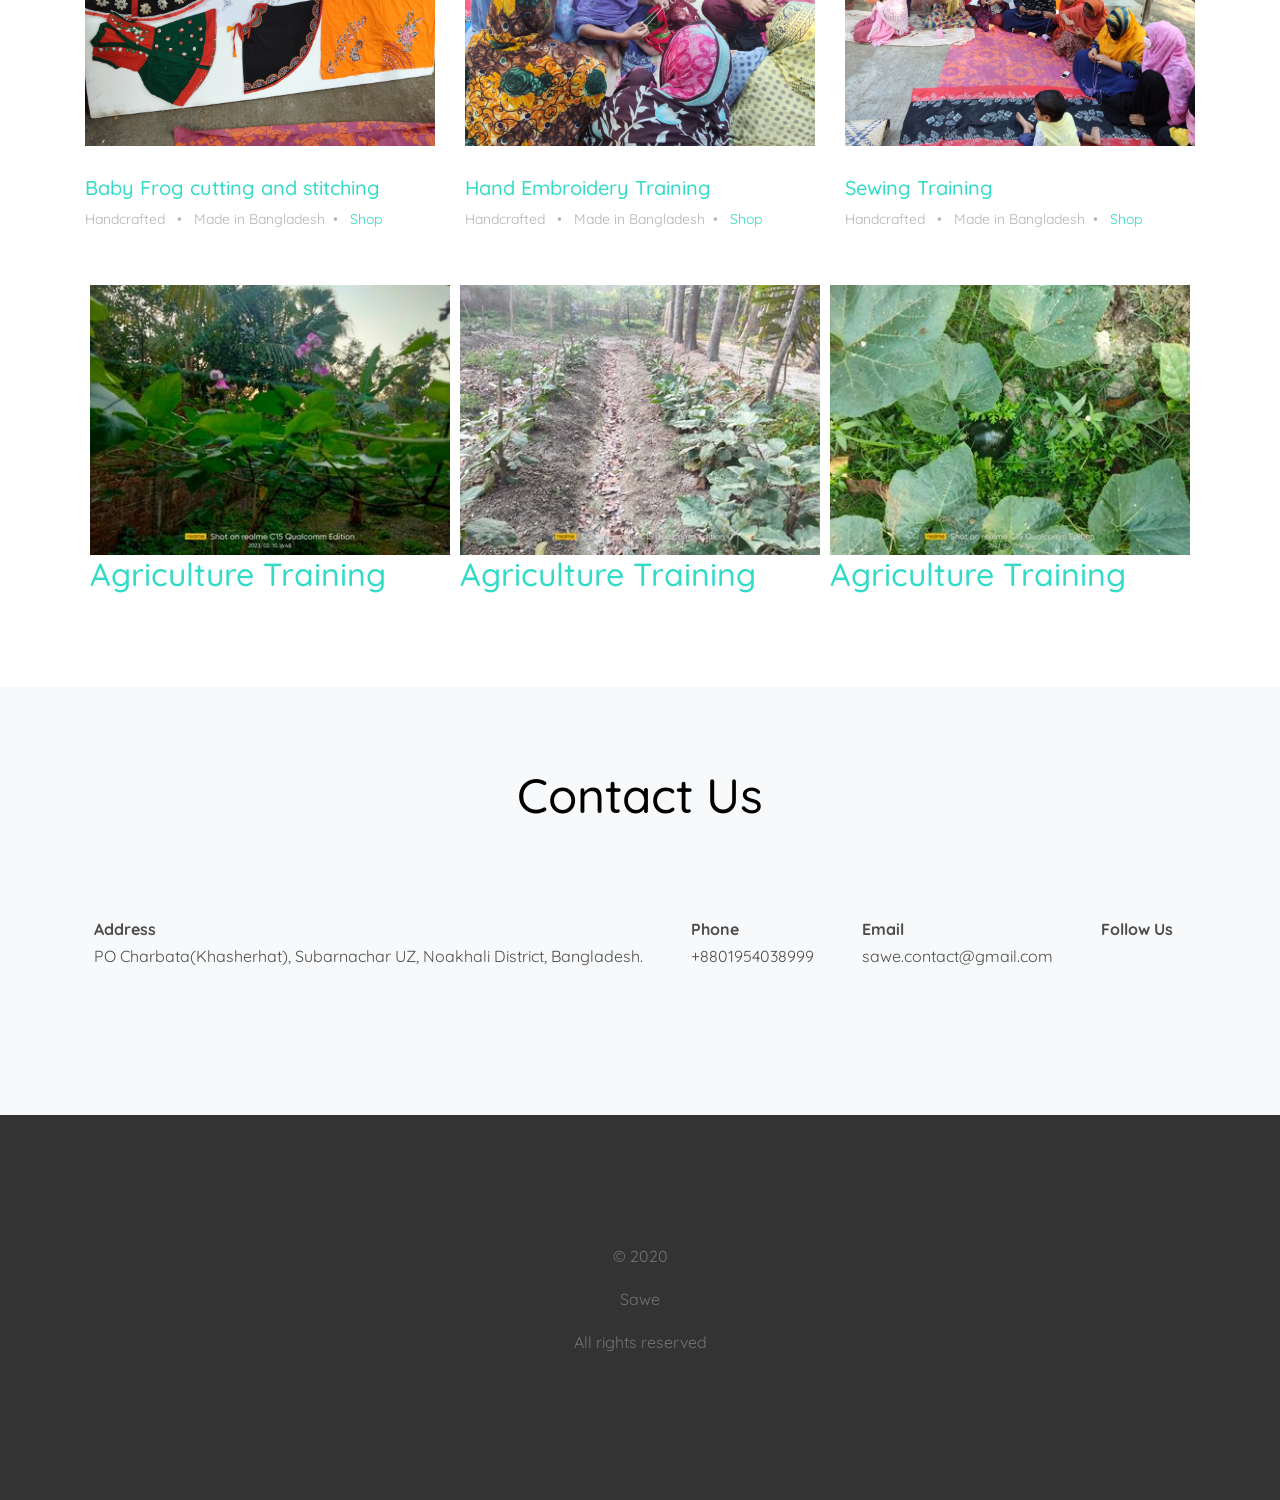
==== commit 12aafed0: "Update index.html" ====
--- a/index.html
+++ b/index.html
@@ -2,7 +2,7 @@
 <html lang="en">
 
 <head>
-  <title>deshari</title>
+  <title>Sawe</title>
 
   <link rel="icon" type="jpg" href="Logo.png.">
 
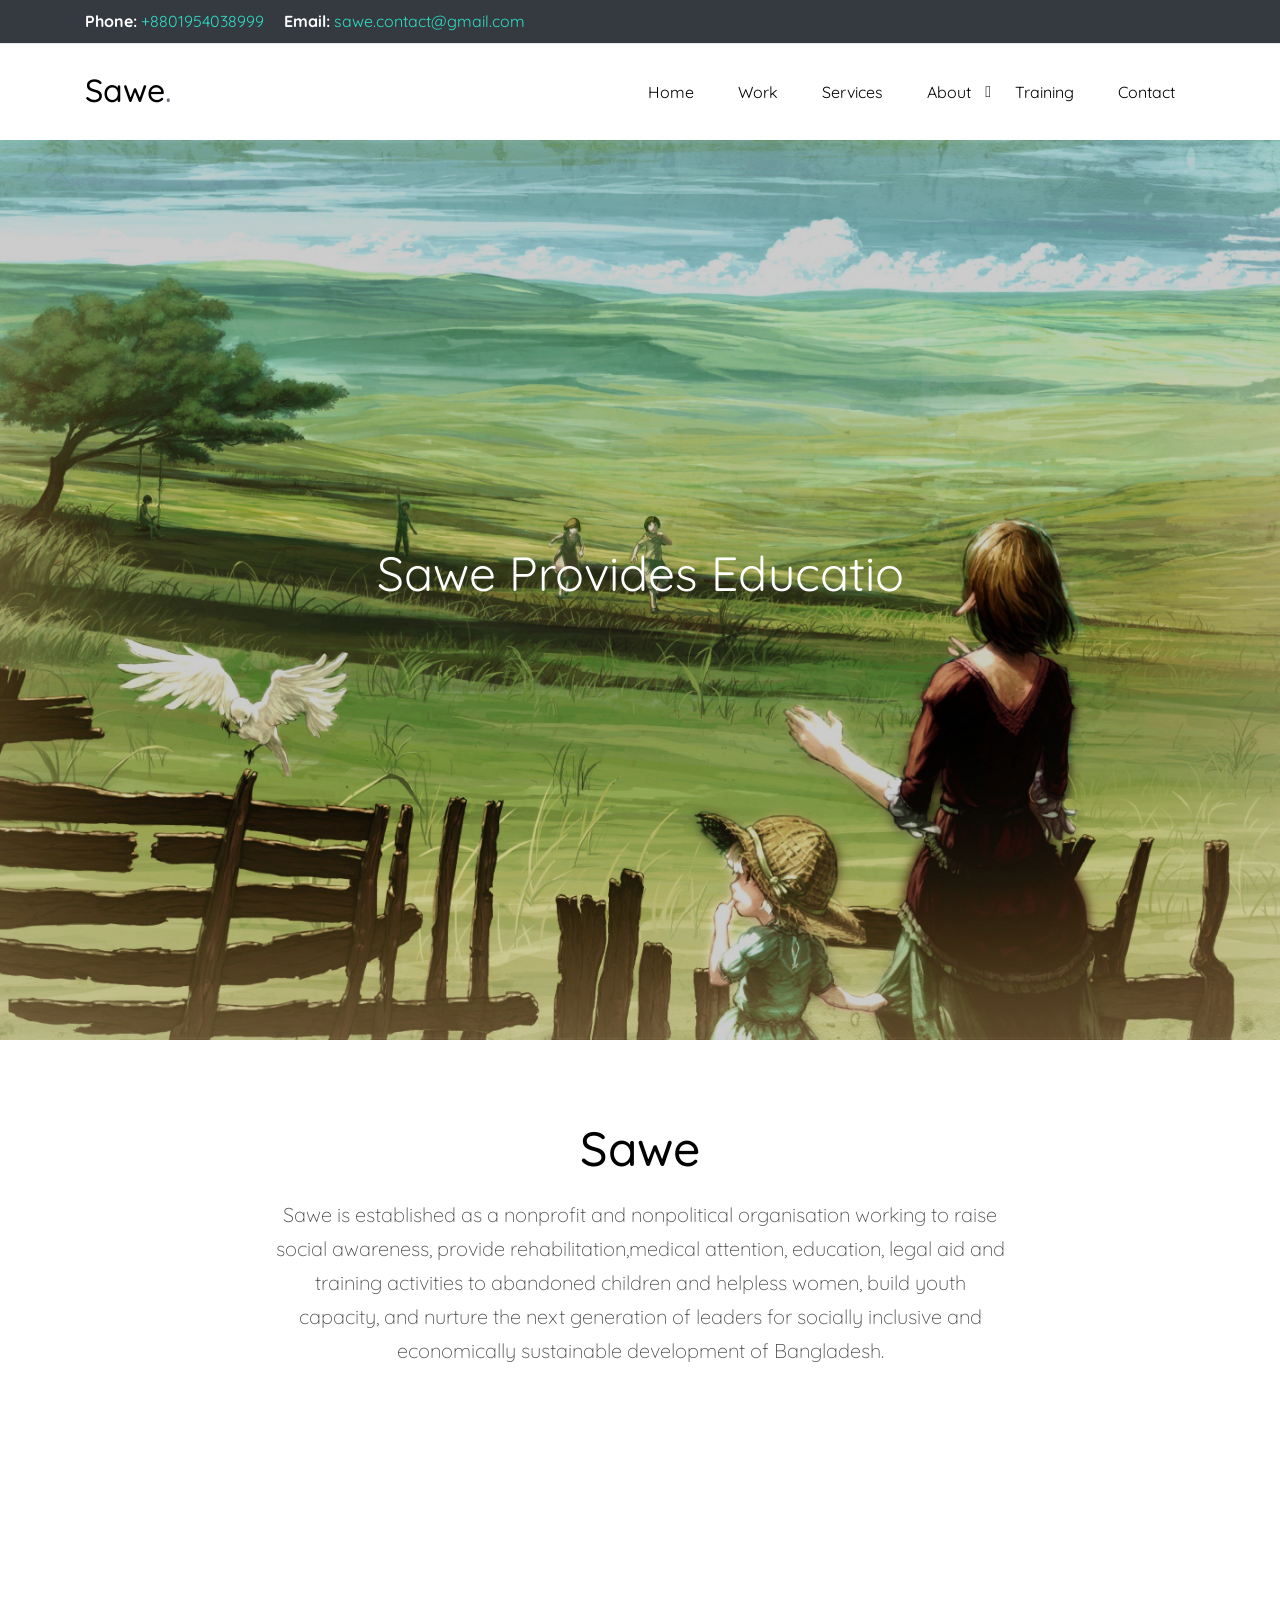
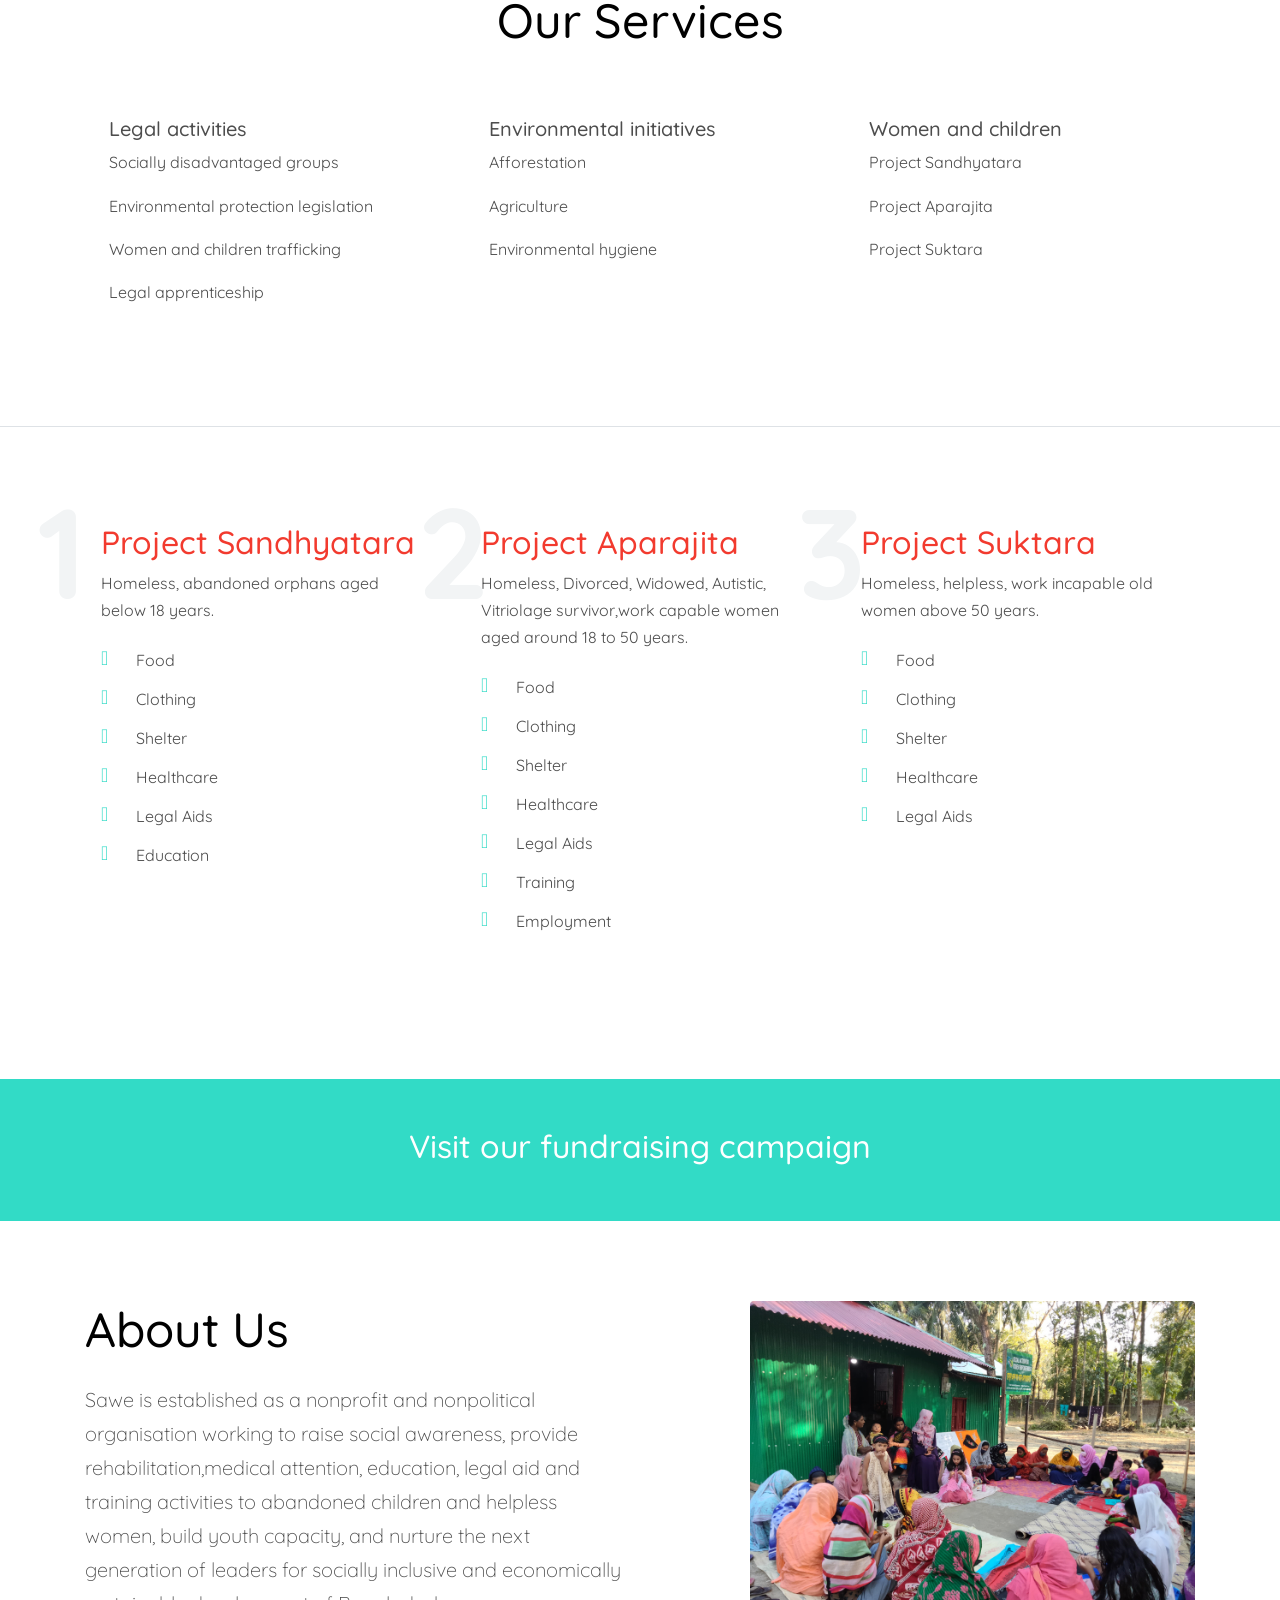
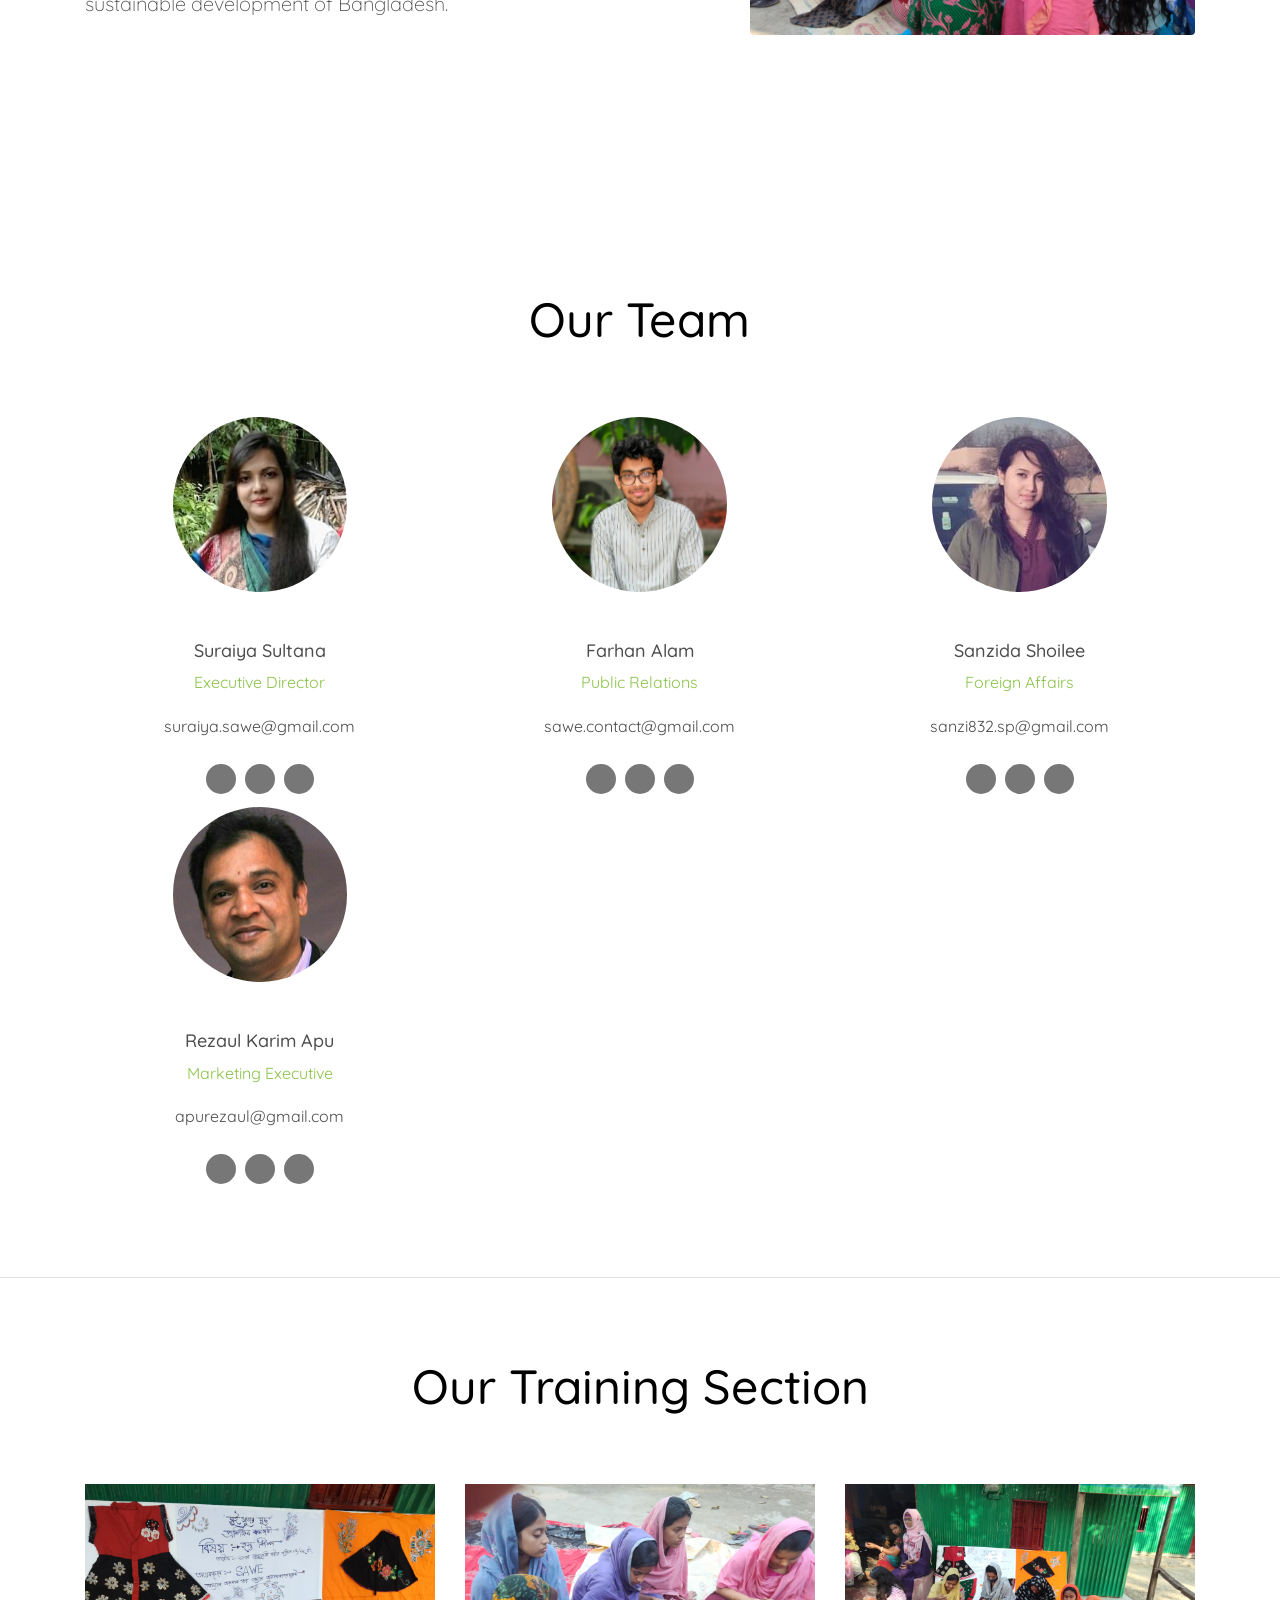
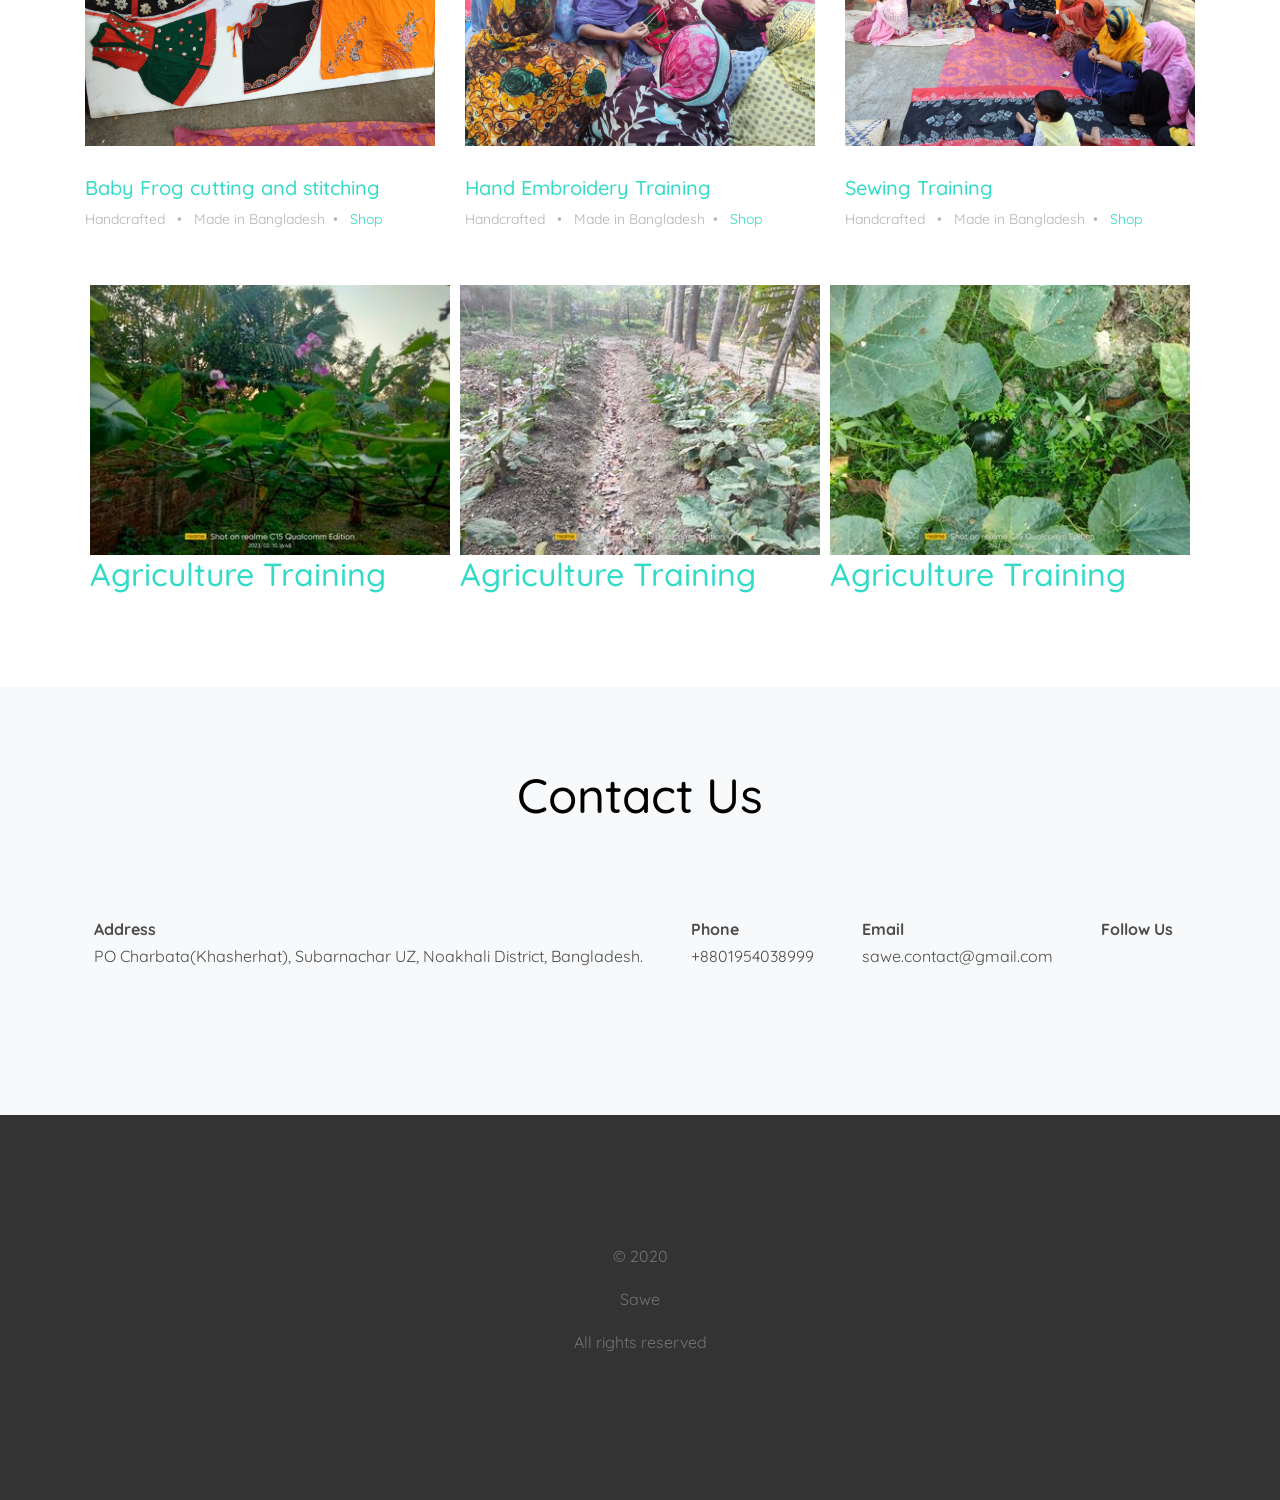
==== commit 017c387f: "Update index.html" ====
--- a/index.html
+++ b/index.html
@@ -72,7 +72,7 @@
         <div class="row align-items-center">
 
           <div class="col-11 col-xl-2">
-            <h1 class="mb-0 site-logo"><a href="index.html" class="text-black h2 mb-0">Deshari<span
+            <h1 class="mb-0 site-logo"><a href="index.html" class="text-black h2 mb-0">Sawe<span
                   class="text-secondary">.</span> </a></h1>
           </div>
           <!-- nav bar -->
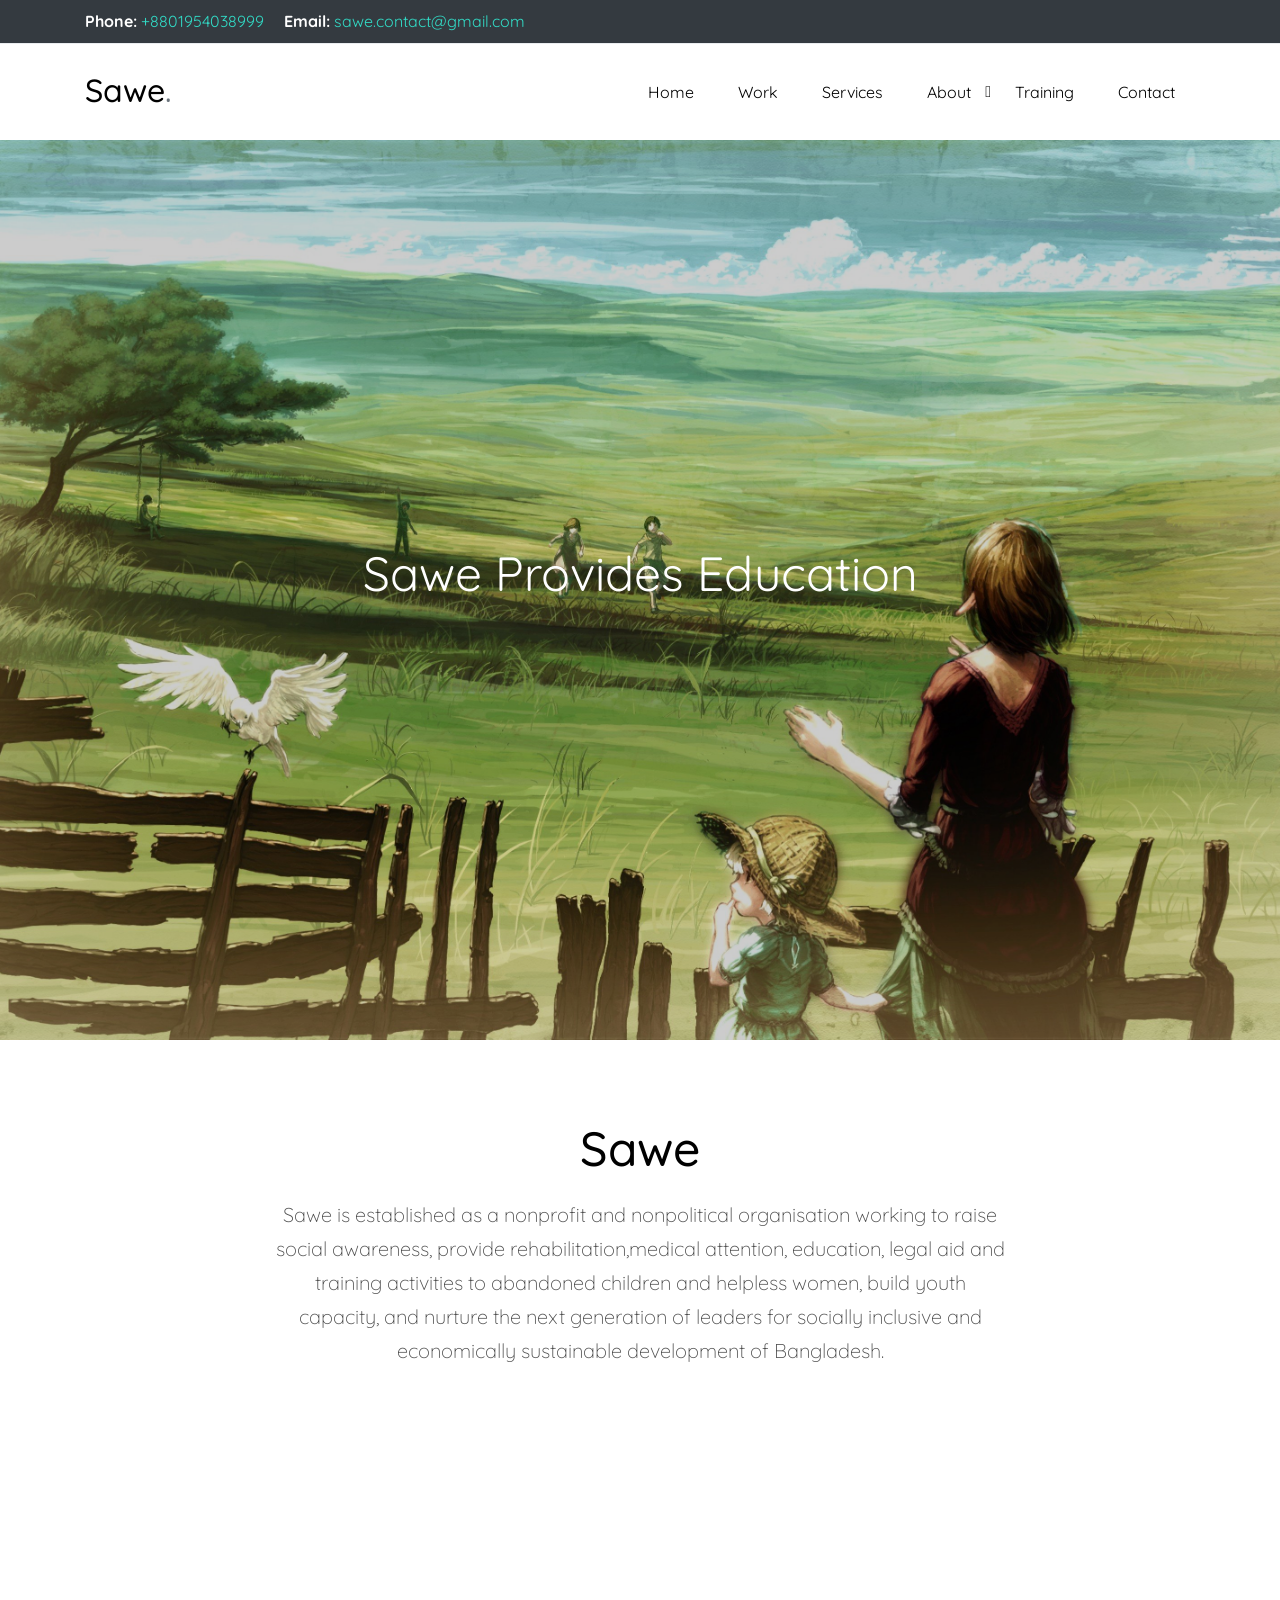
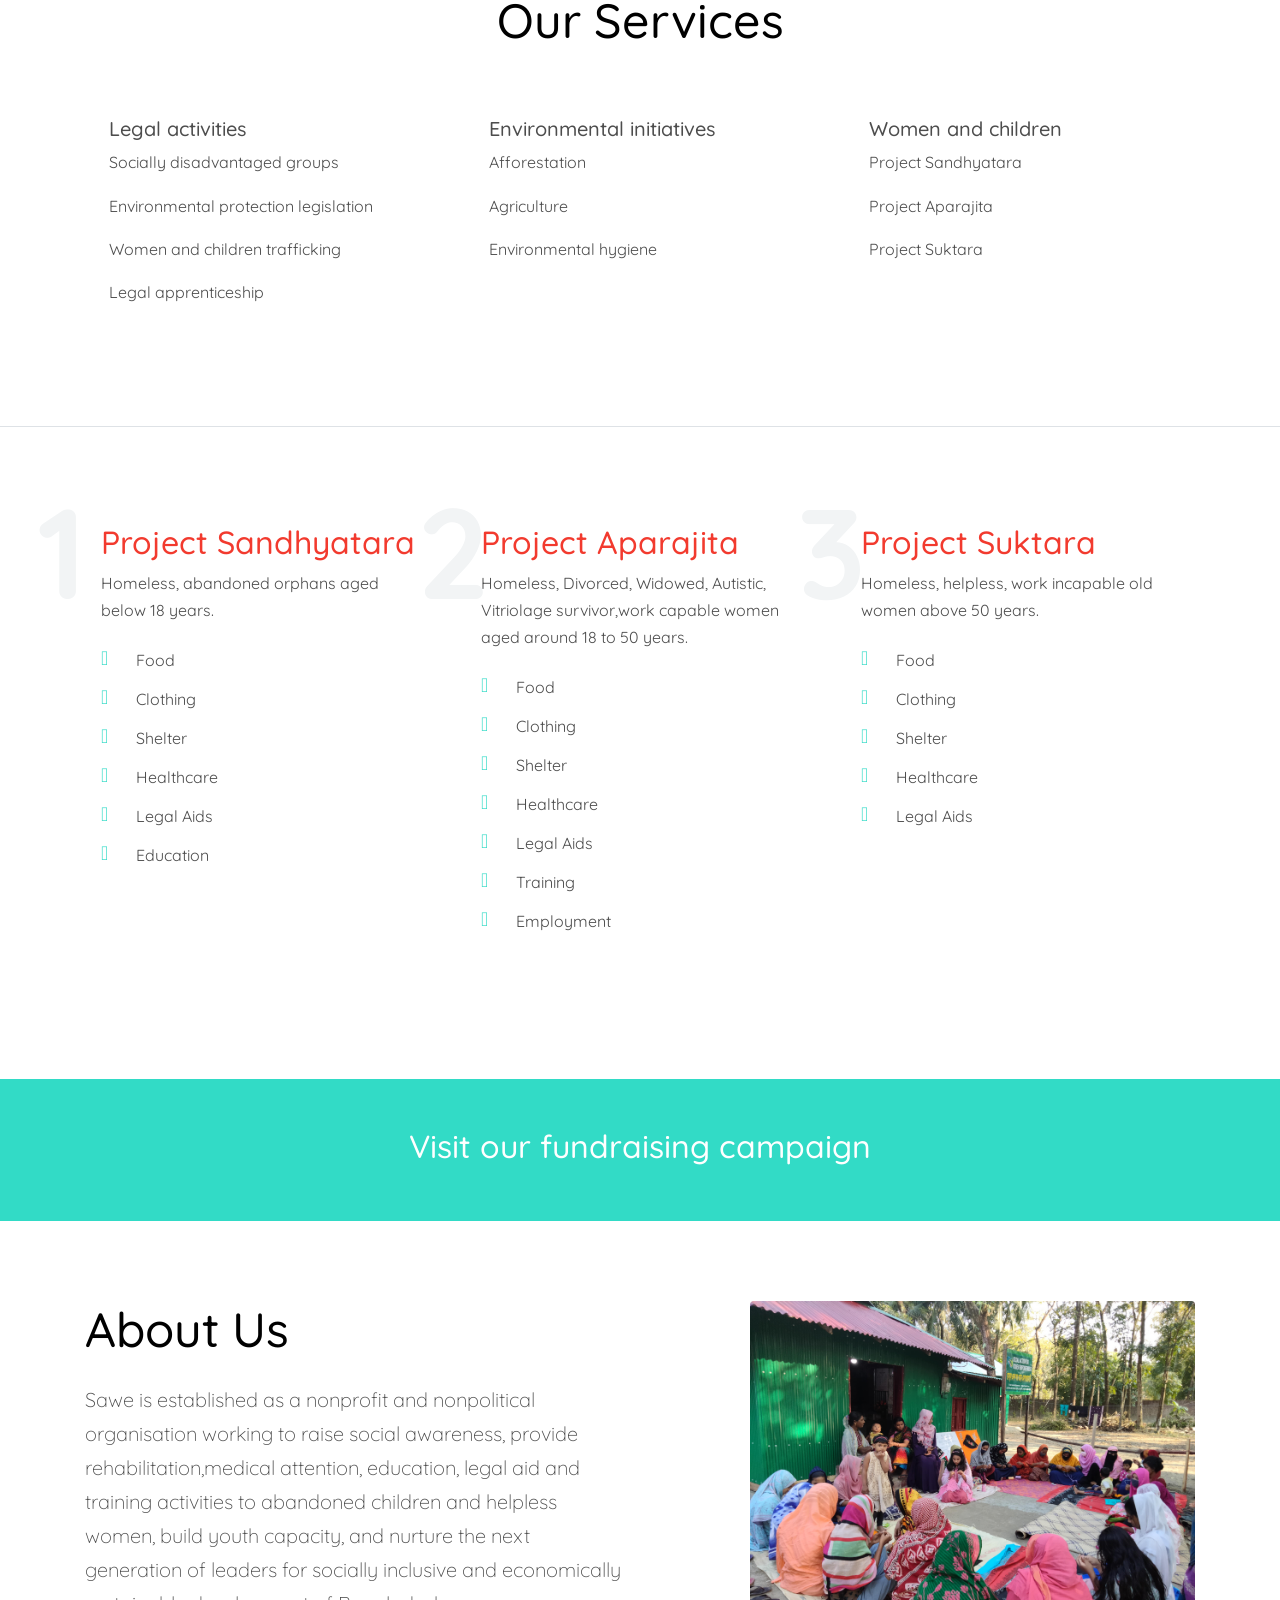
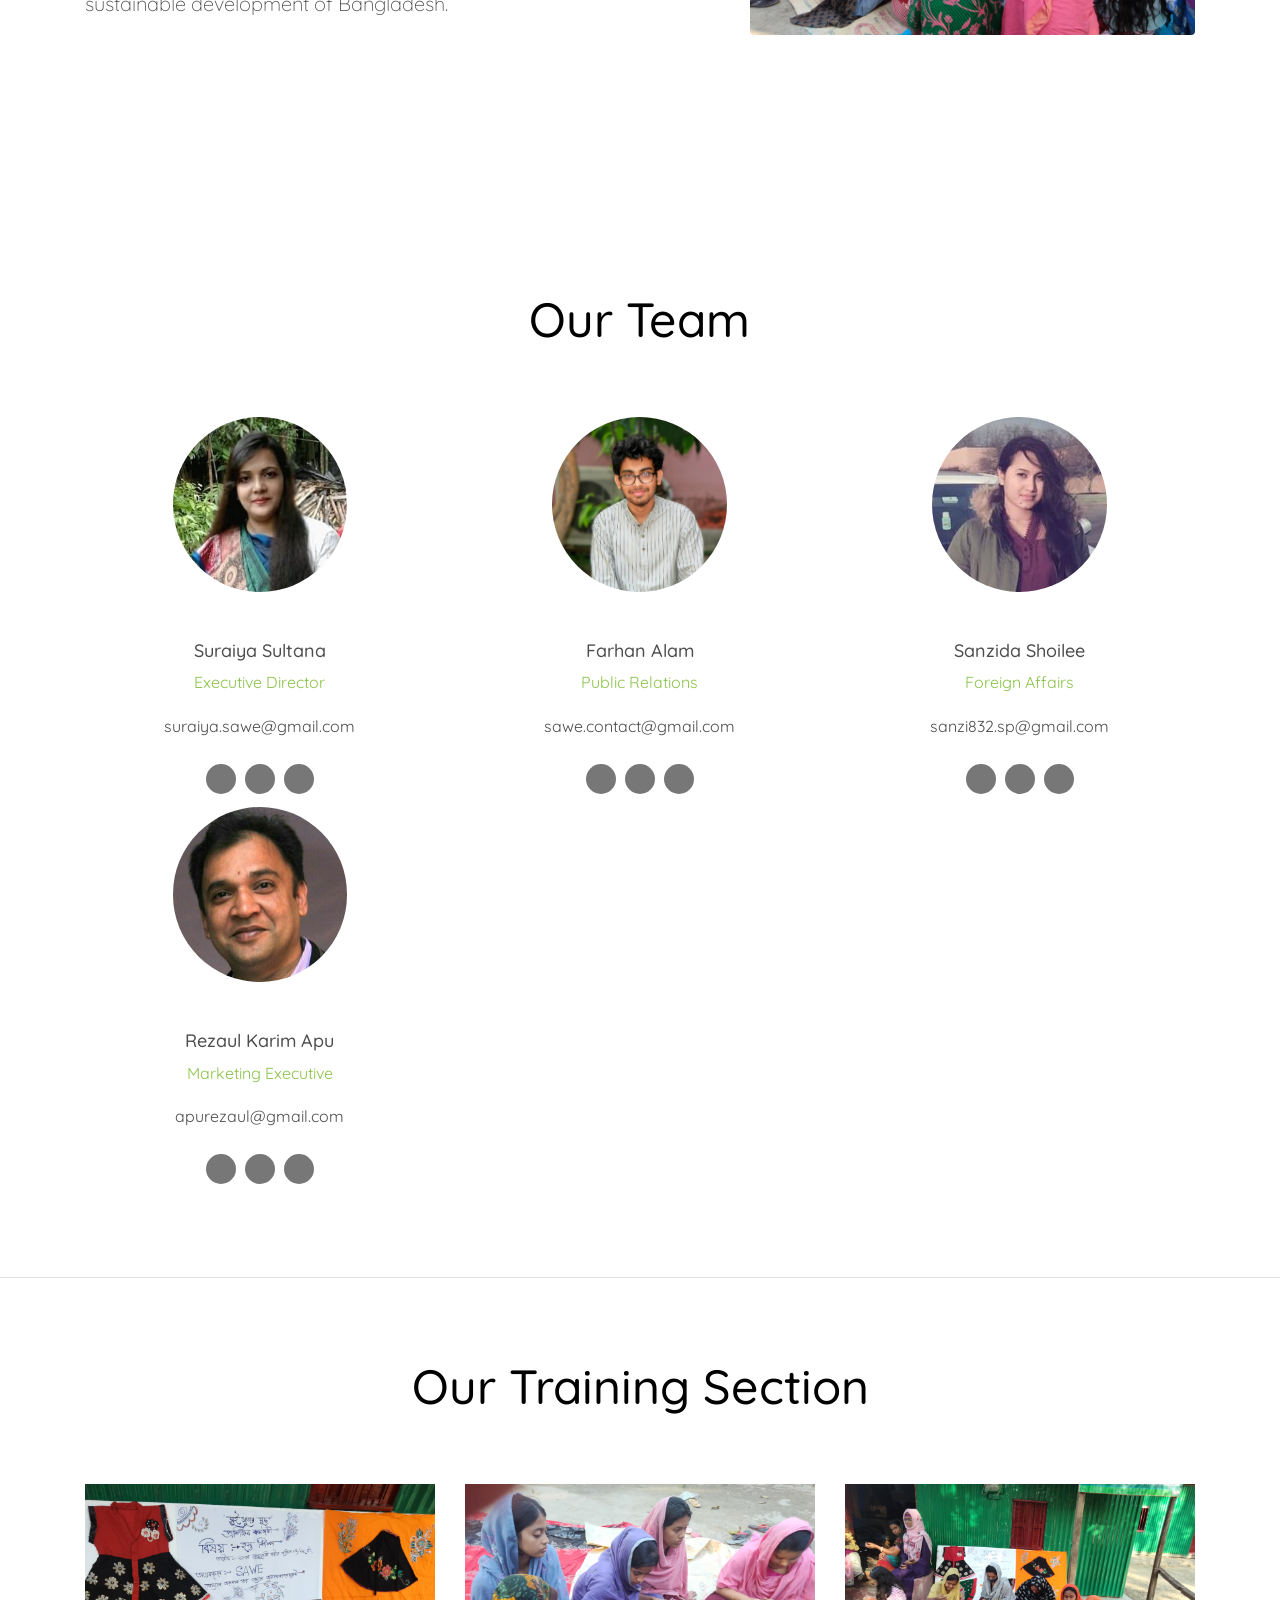
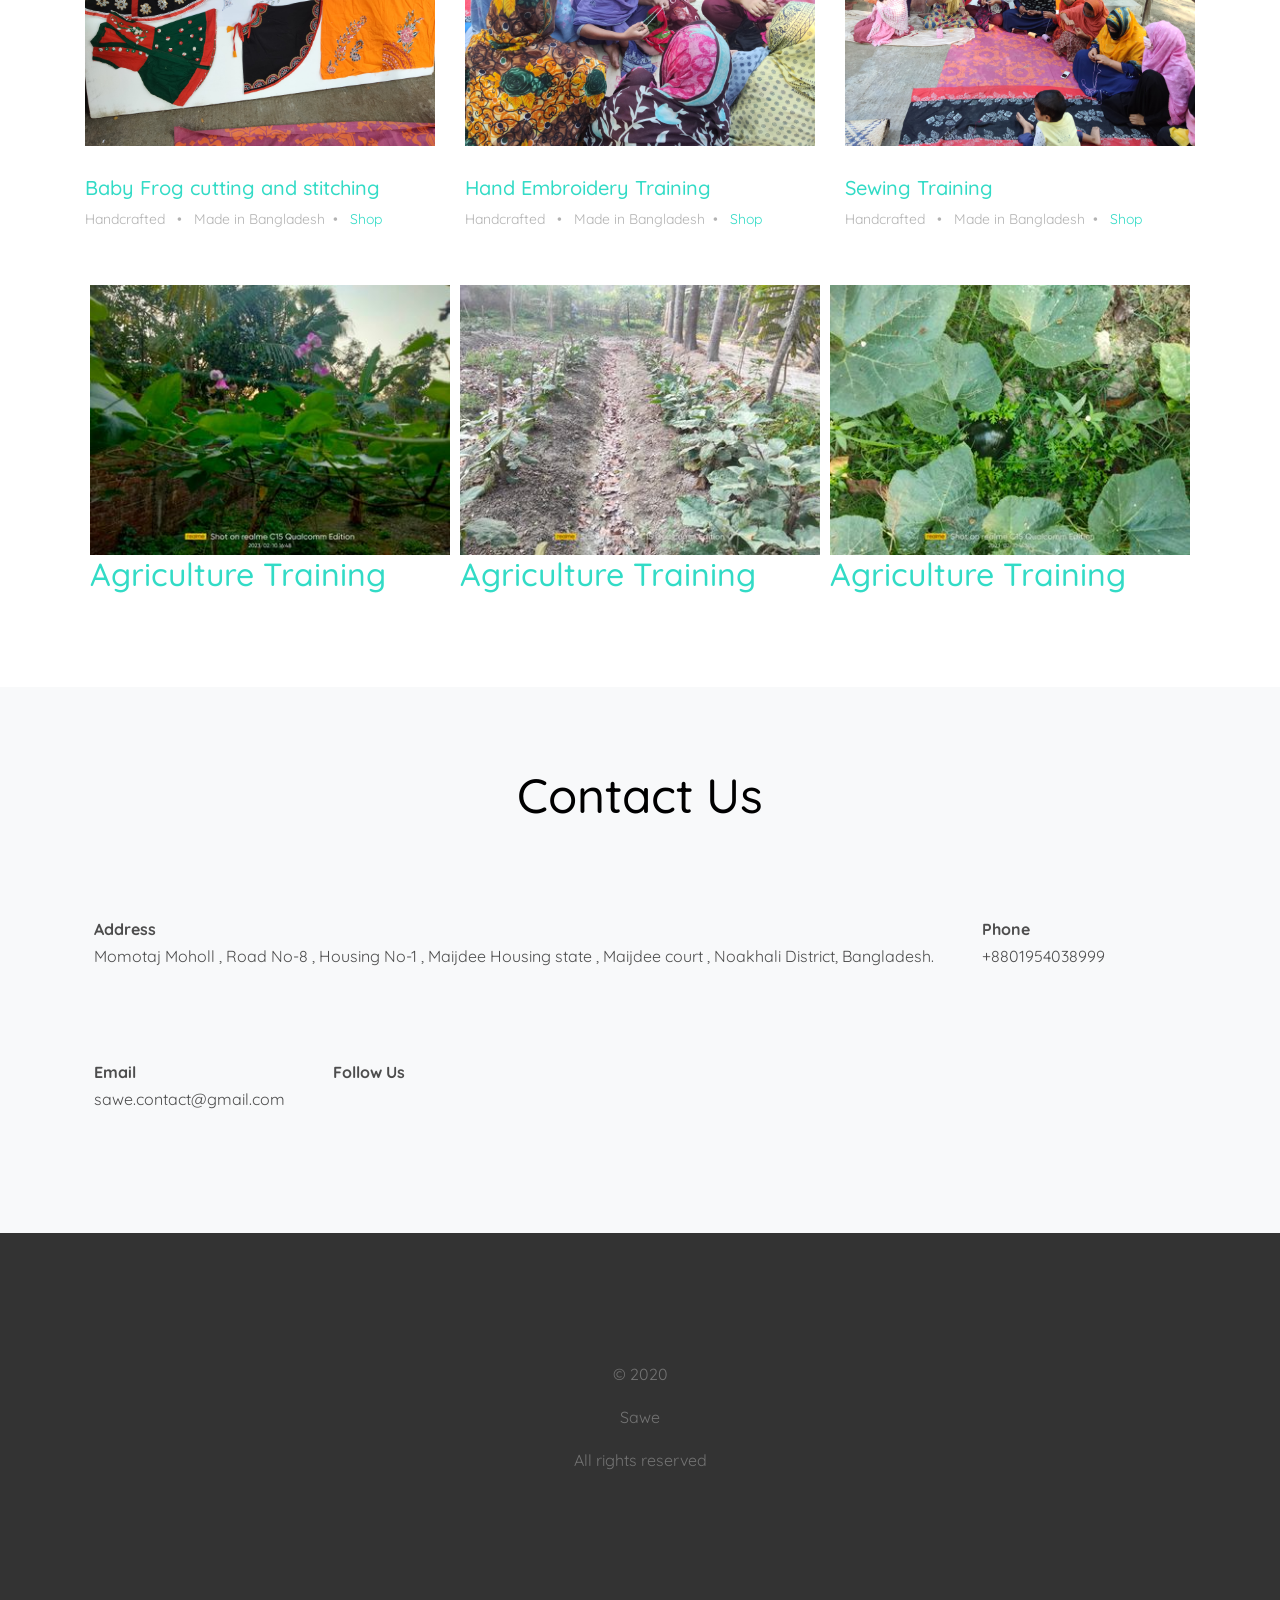
==== commit ad0dedbd: "Update index.html" ====
--- a/index.html
+++ b/index.html
@@ -427,7 +427,7 @@
 
           <div class="p-4 mb-3">
             <p class="mb-0 font-weight-bold">Address</p>
-            <p class="mb-4">PO Charbata(Khasherhat), Subarnachar UZ, Noakhali District, Bangladesh.
+            <p class="mb-4">Momotaj Moholl , Road No-8 , Housing No-1 , Maijdee Housing state , Maijdee court , Noakhali District, Bangladesh.
             </p>
           </div>
           <div class="p-4 mb-3">
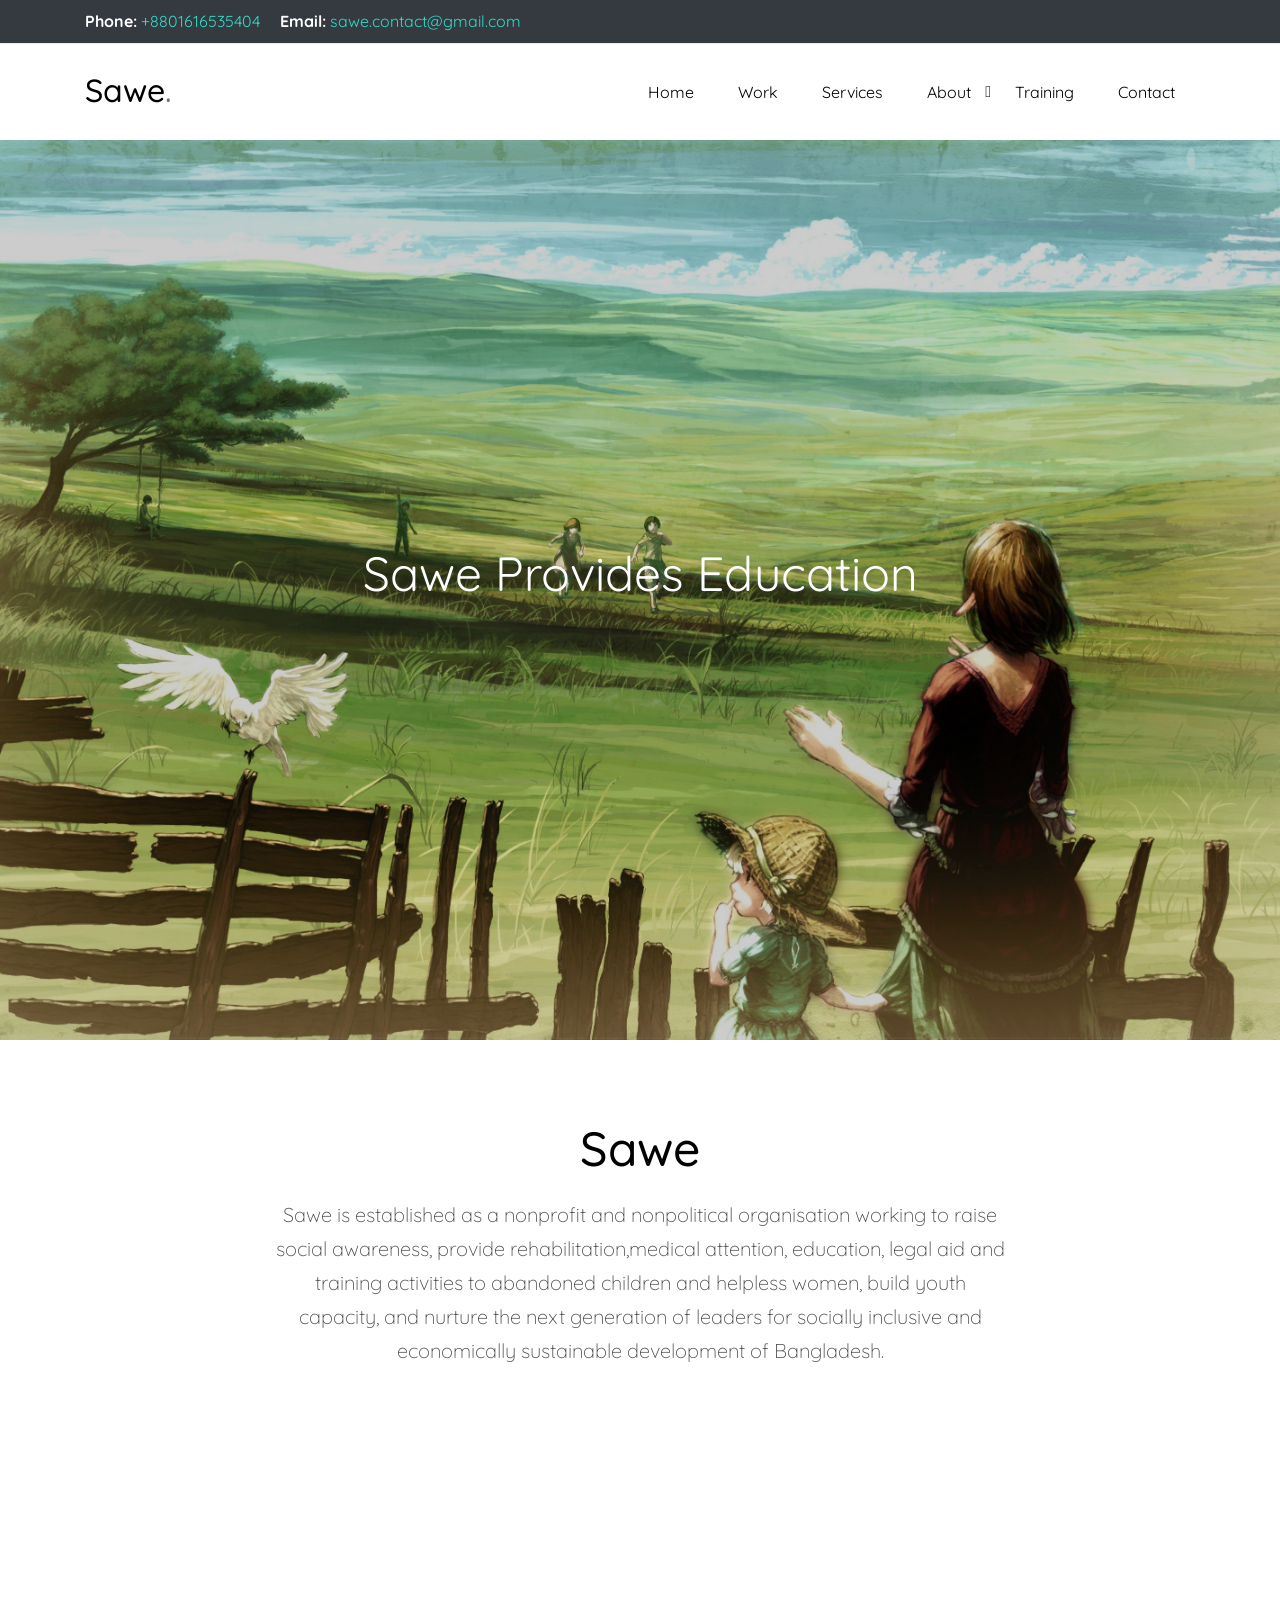
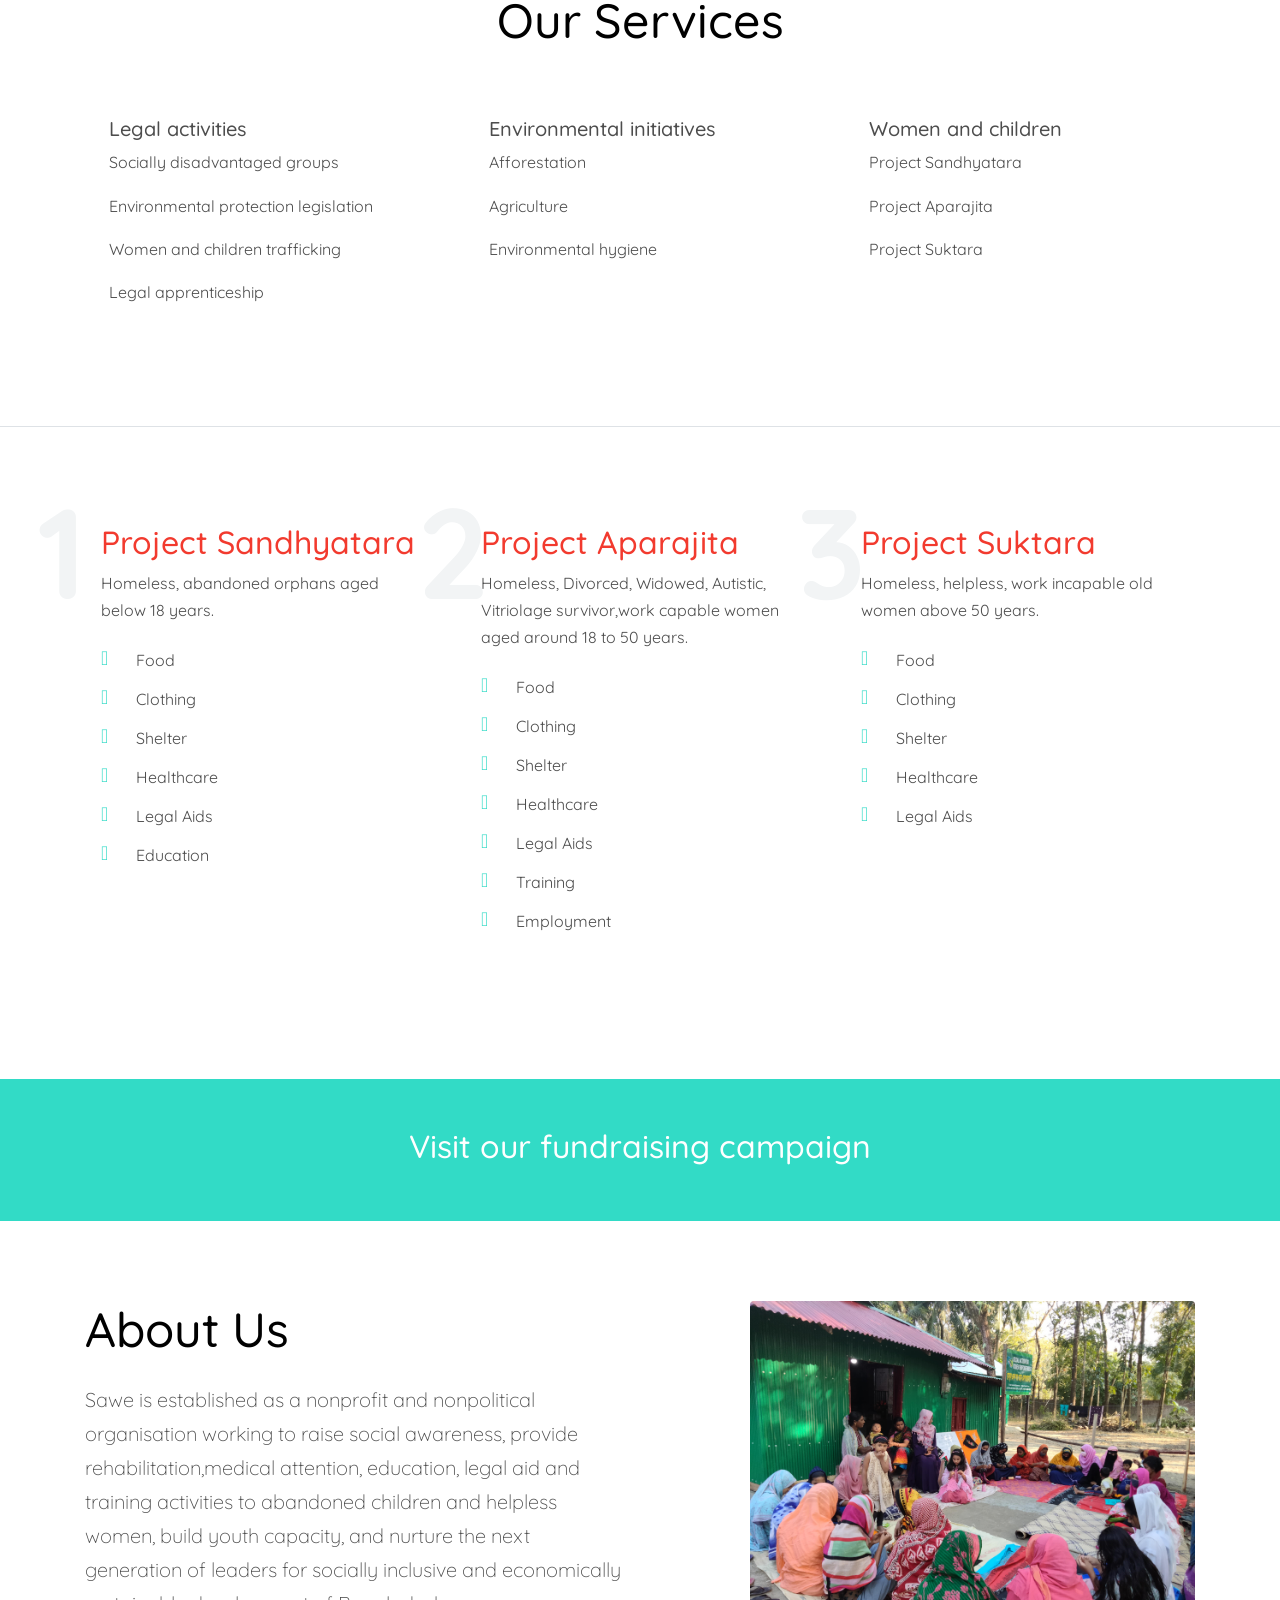
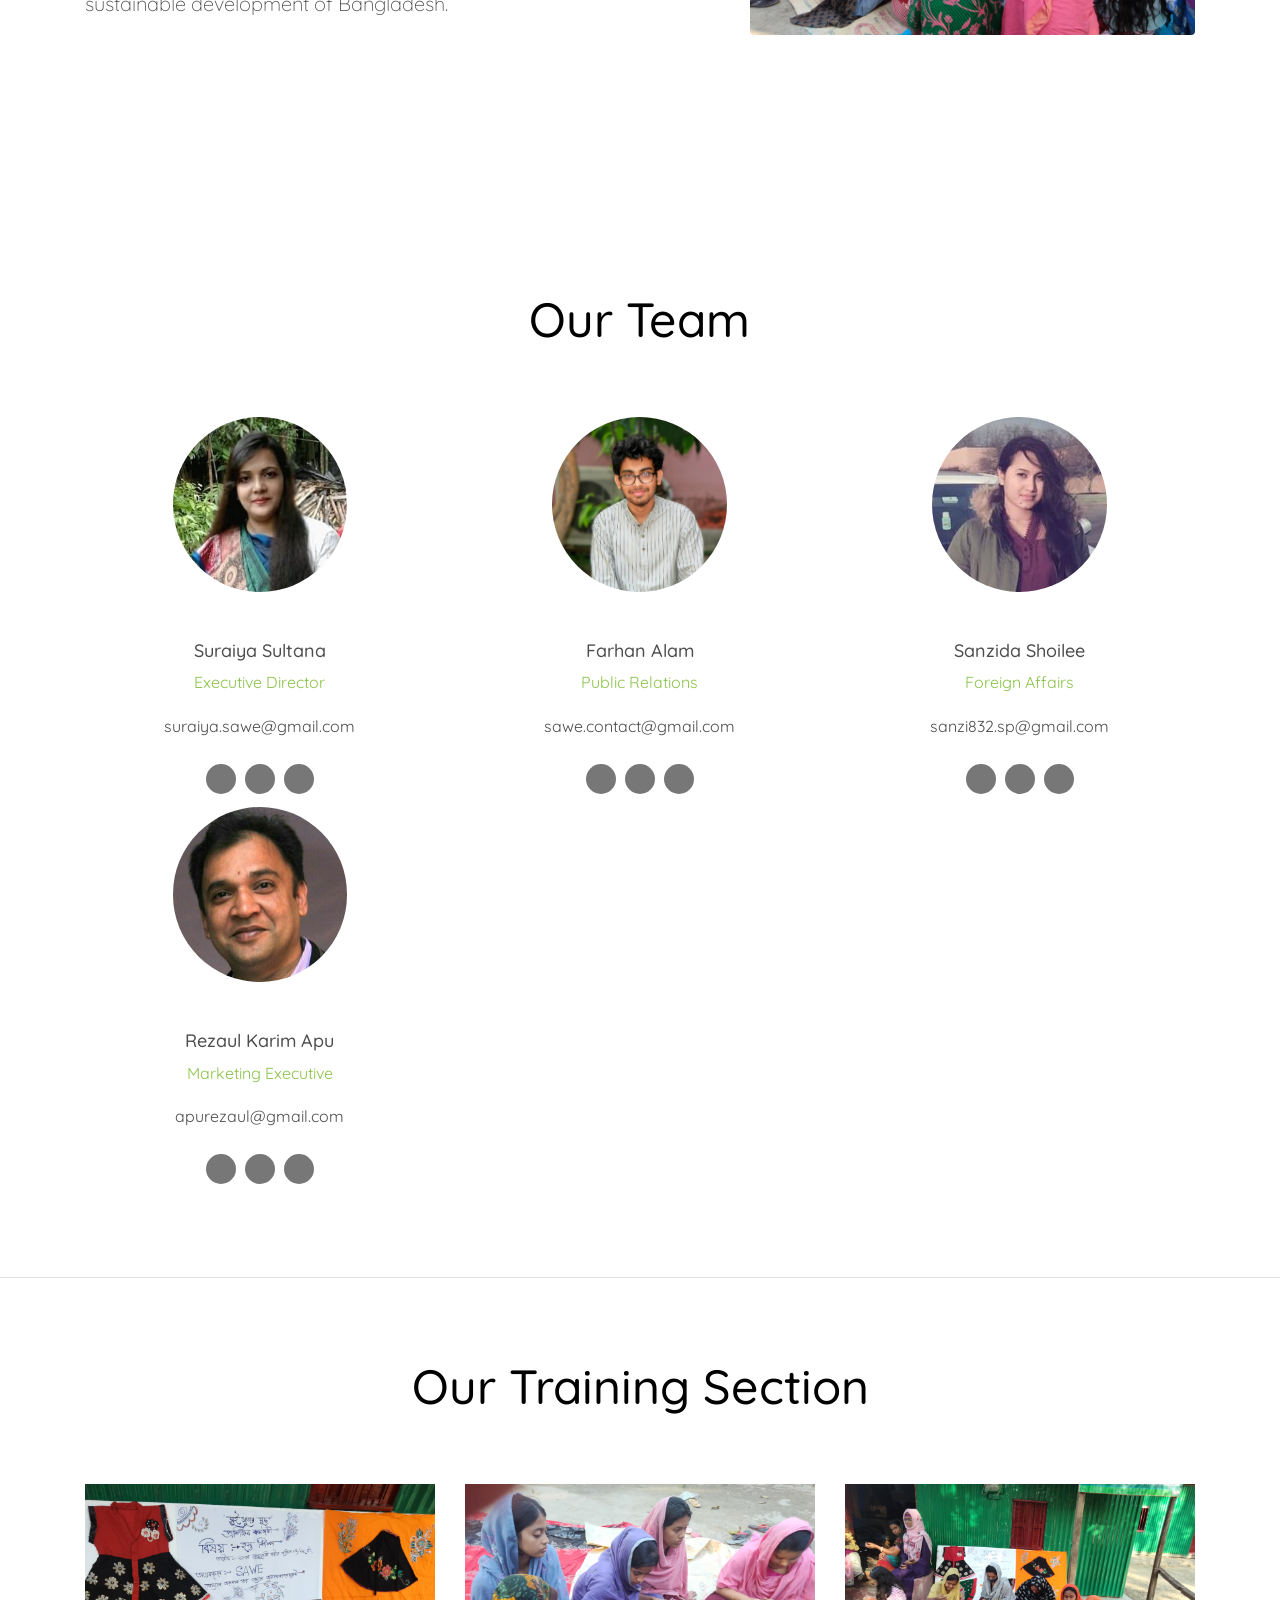
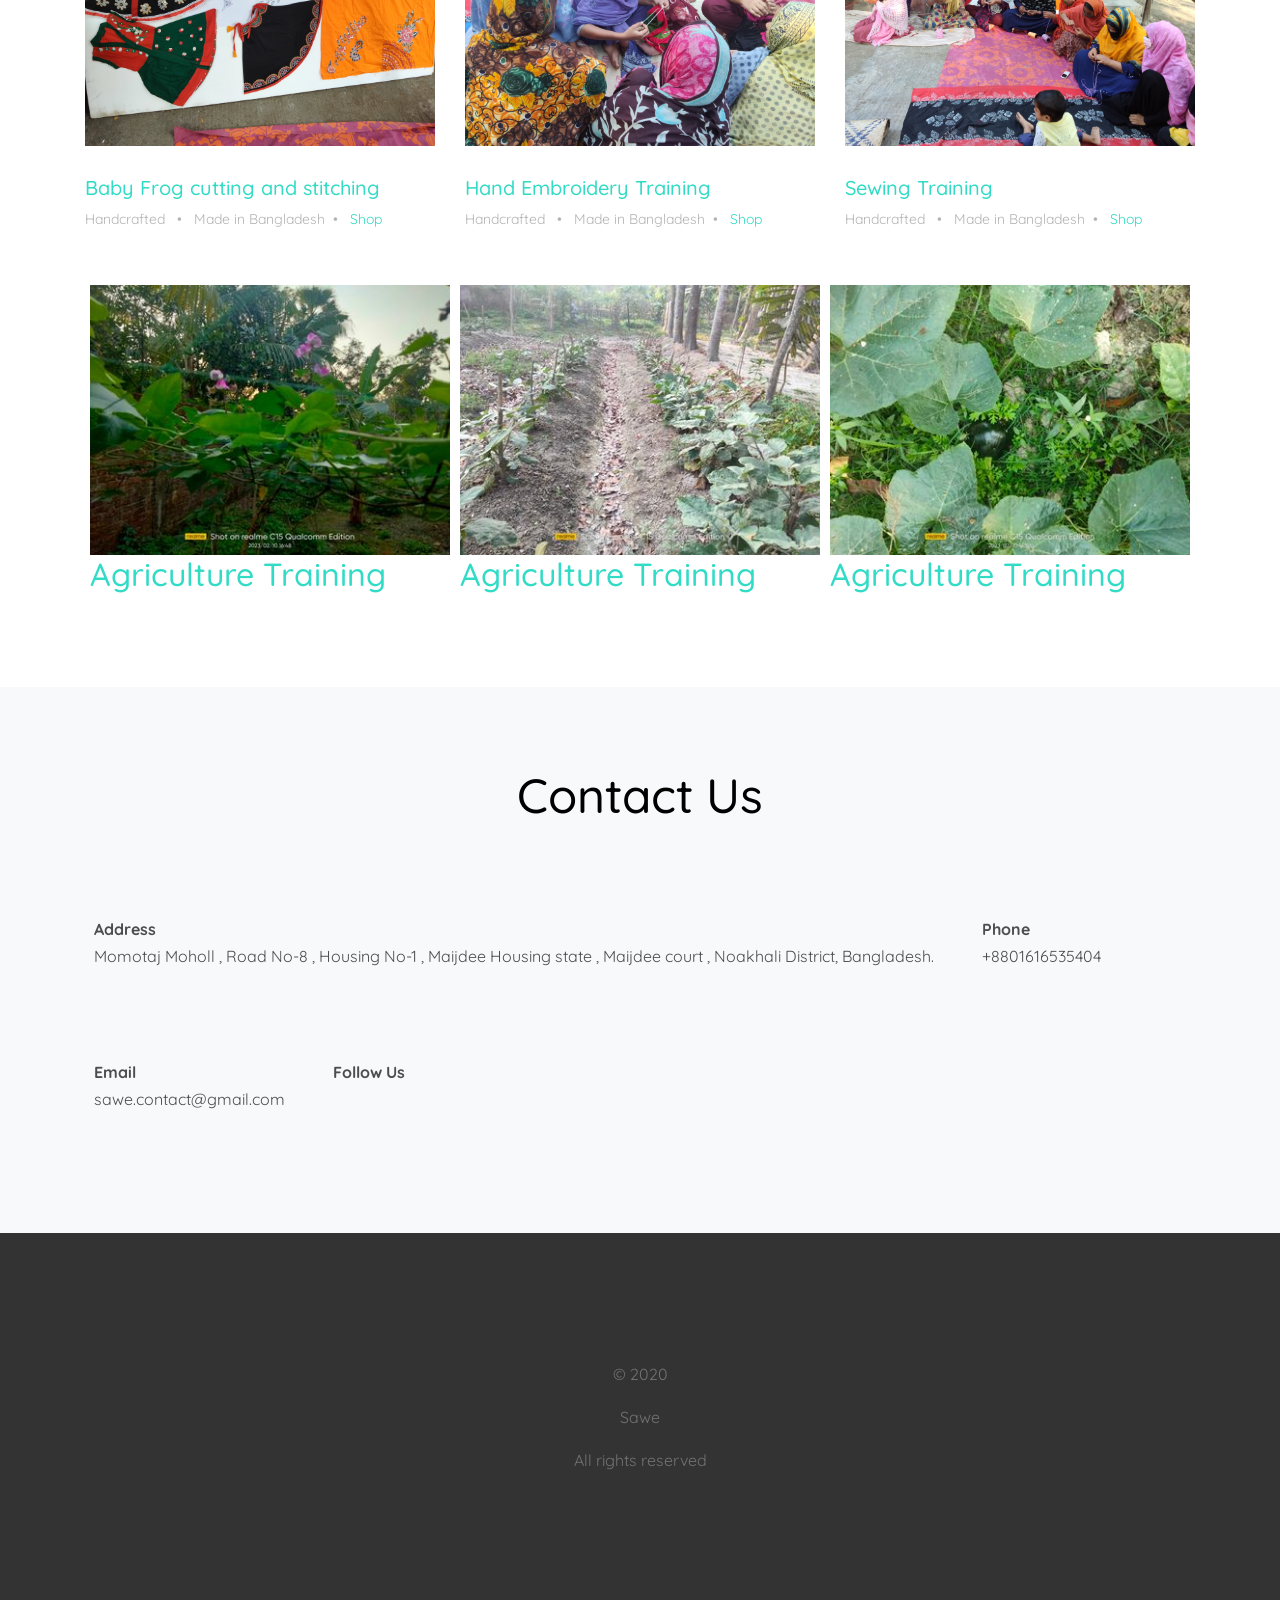
==== commit 44db2f97: "Update index.html" ====
--- a/index.html
+++ b/index.html
@@ -50,7 +50,7 @@
           <div class="col-md-6">
             <p class="mb-0">
               <span class="mr-3"><strong class="text-white">Phone:</strong> <a
-                  href="#contact-section">+8801954038999</a></span>
+                  href="#contact-section">+8801616535404</a></span>
               <span><strong class="text-white">Email:</strong> <a
                   href="#contact-section">sawe.contact@gmail.com</a></span>
             </p>
@@ -432,7 +432,7 @@
           </div>
           <div class="p-4 mb-3">
             <p class="mb-0 font-weight-bold">Phone</p>
-            <p class="mb-4">+8801954038999</p>
+            <p class="mb-4">+8801616535404</p>
           </div>
           <div class="p-4 mb-3">
             <p class="mb-0 font-weight-bold">Email</p>
